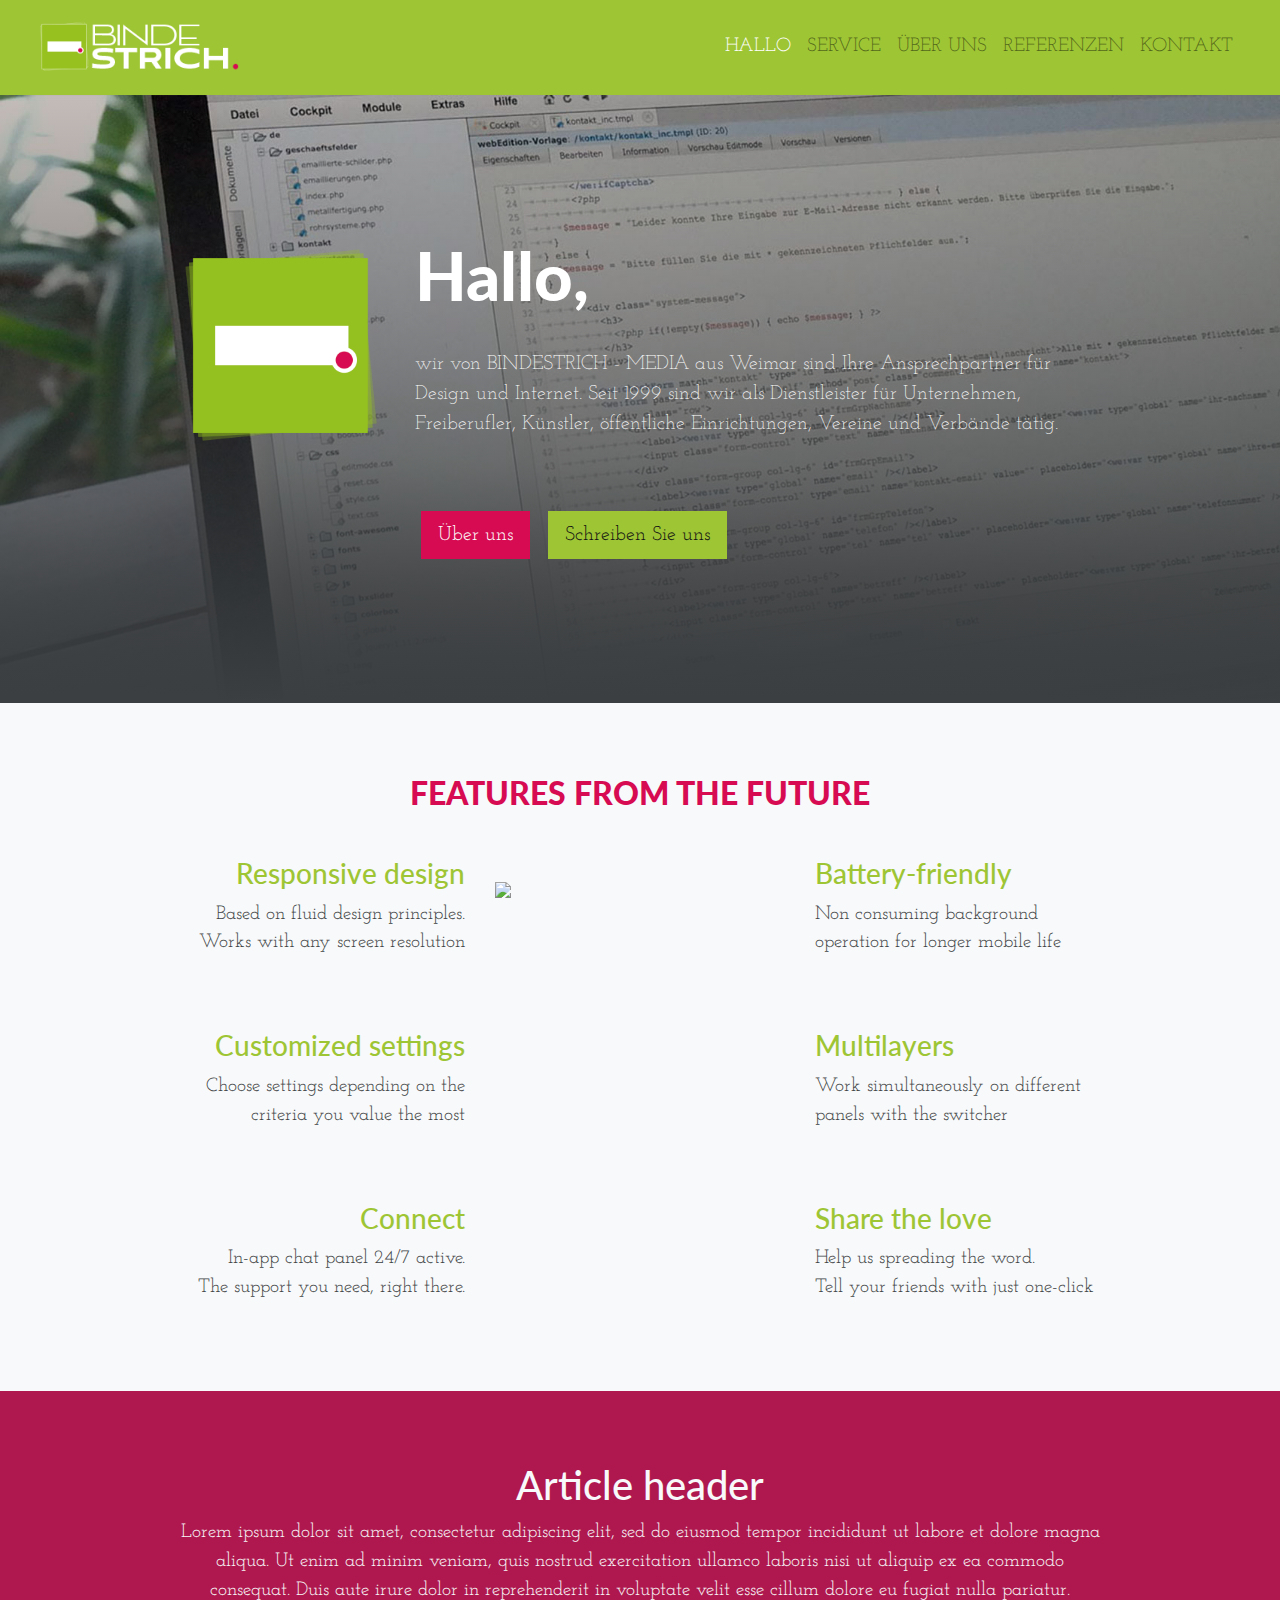
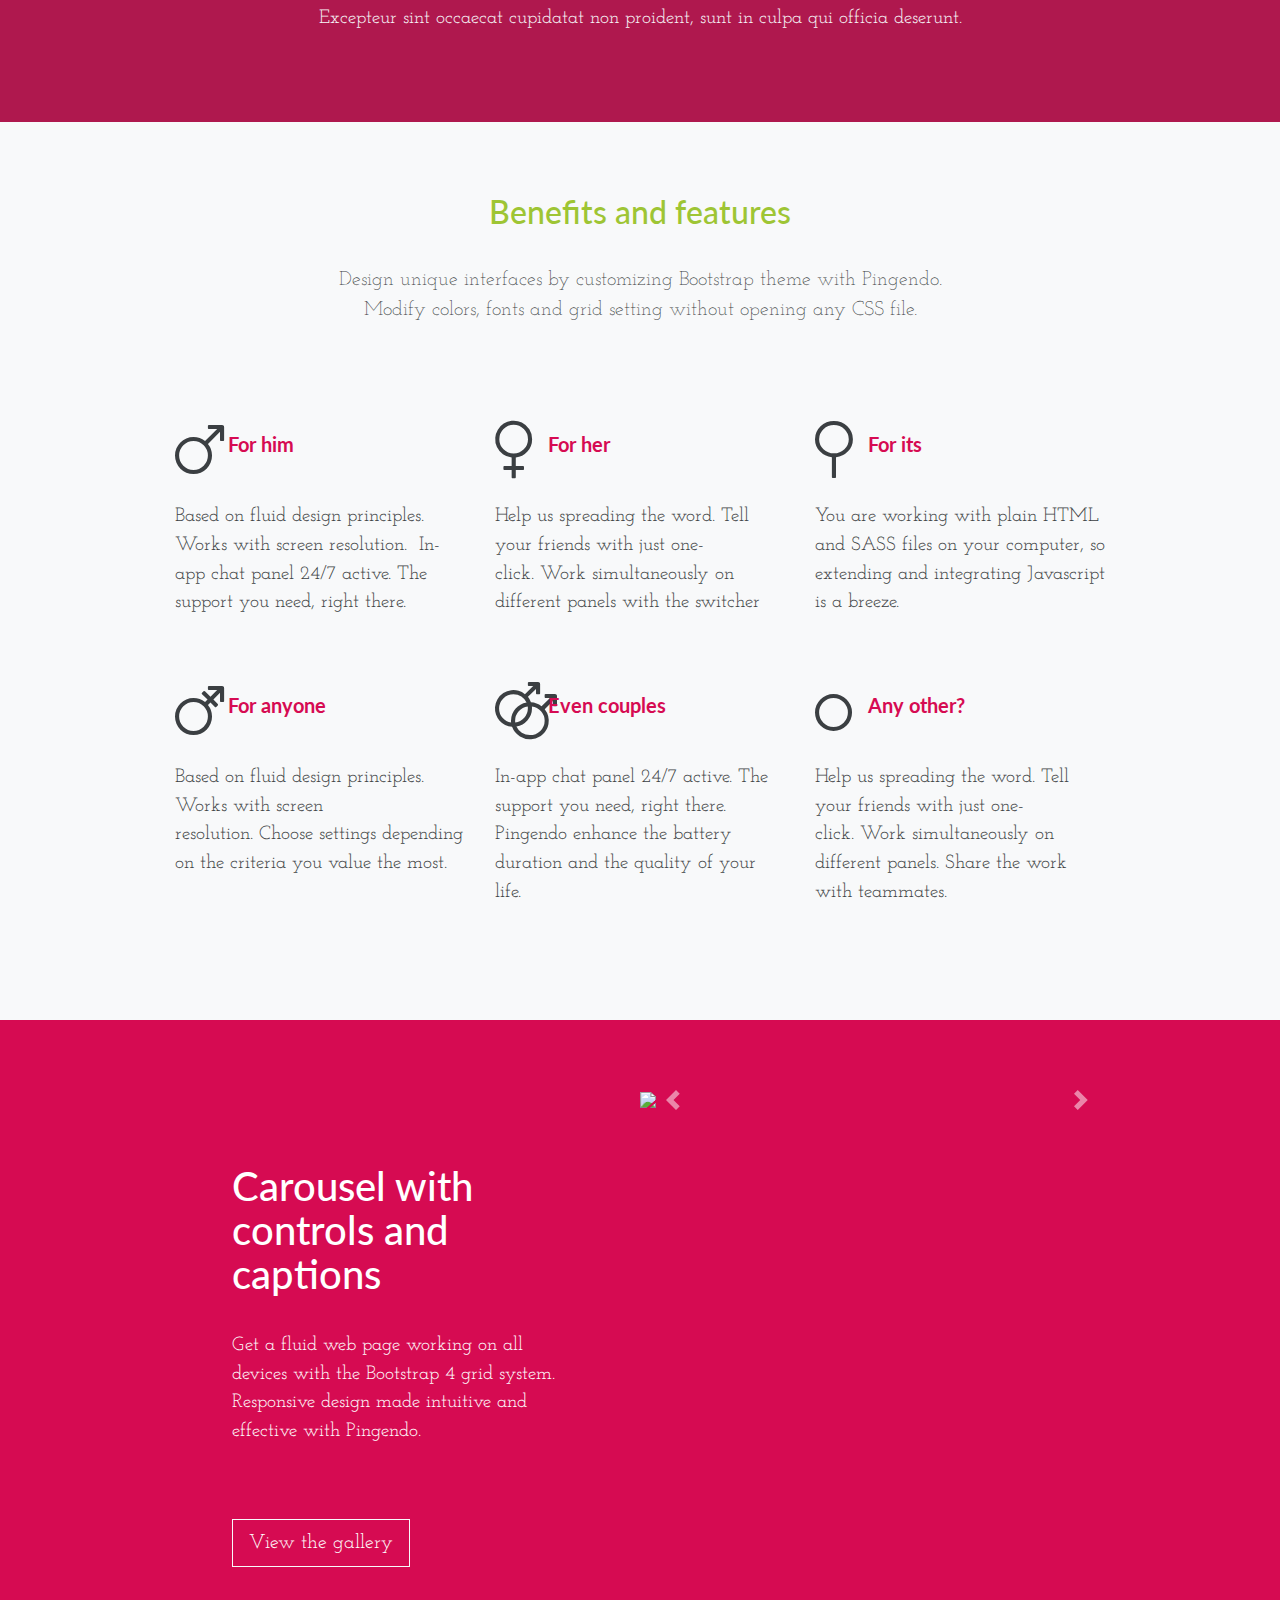
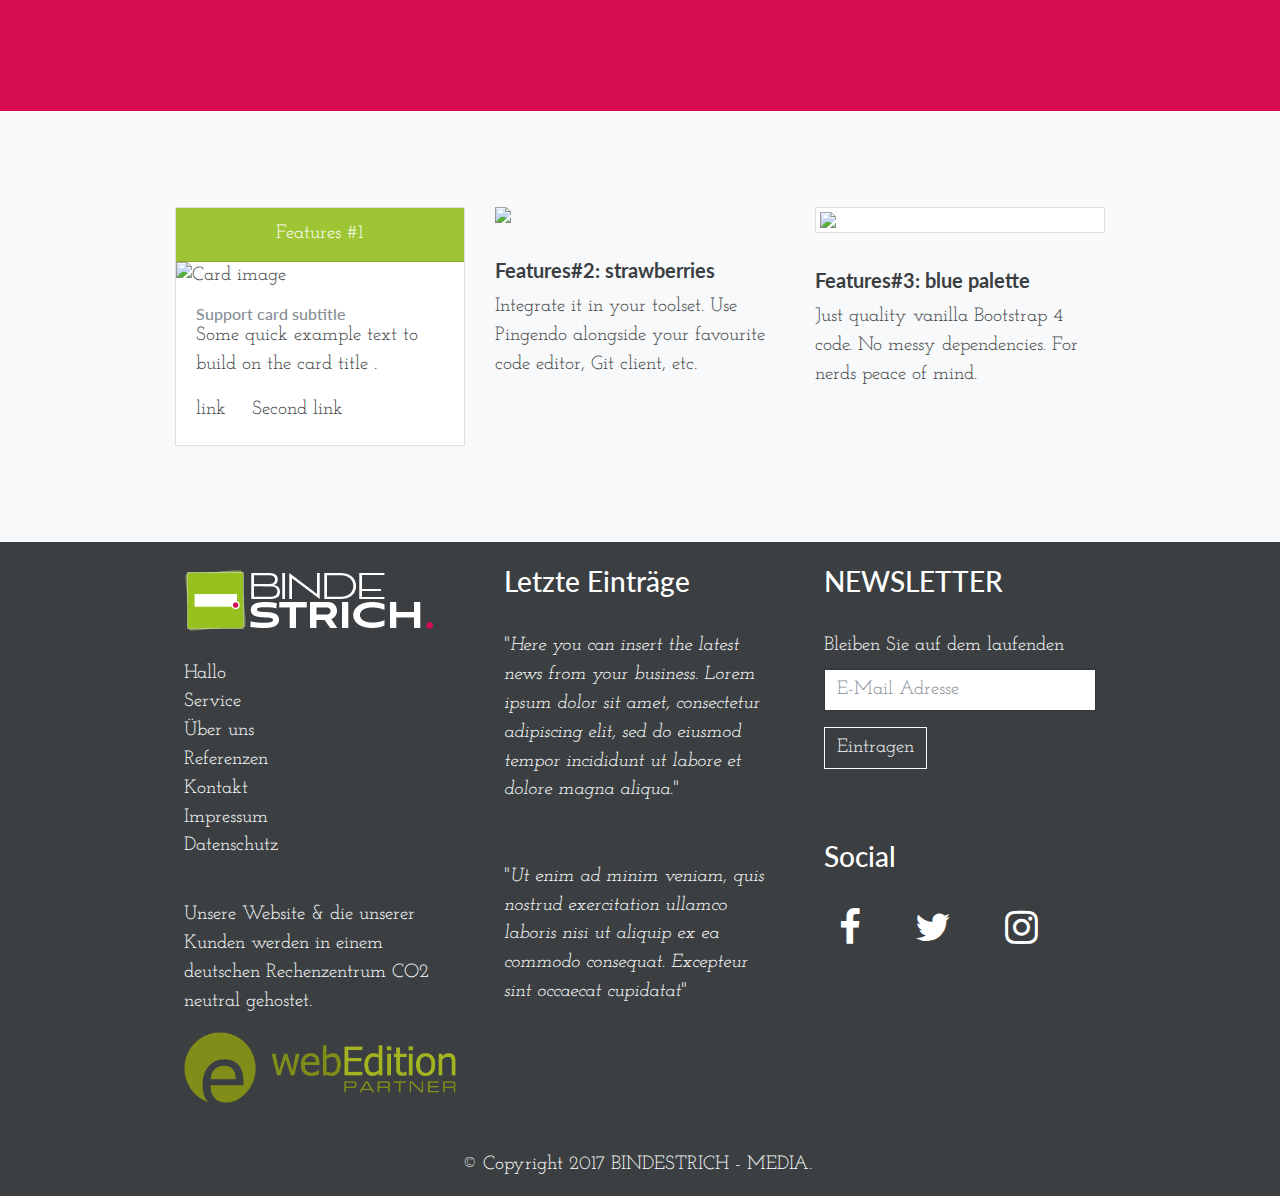
==== index.html @ de3a0225 "Commit from Pingendo" ====
<!DOCTYPE html>
<html>

<head>
  <meta charset="utf-8">
  <meta name="viewport" content="width=device-width, initial-scale=1">
  <link rel="stylesheet" href="https://cdnjs.cloudflare.com/ajax/libs/font-awesome/4.7.0/css/font-awesome.min.css" type="text/css">
  <link rel="stylesheet" href="style-master.css" type="text/css">
  <title>BINDESTRICH - MEDIA. Werbeagentur aus</title>
</head>

<body>
  <nav class="navbar navbar-expand-lg sticky-top text-uppercase navbar-light bg-primary">
    <div class="container-fluid">
      <a class="navbar-brand" href="#">
        <img src="logo.png" width="200" height="auto" class="d-inline-block align-top" alt=""> </a>
      <button class="navbar-toggler navbar-toggler-right" type="button" data-toggle="collapse" data-target="#navbarSupportedContent" aria-controls="navbarSupportedContent" aria-expanded="false" aria-label="Toggle navigation"> <span class="navbar-toggler-icon"></span> </button>
      <div class="collapse navbar-collapse" id="navbarSupportedContent">
        <ul class="navbar-nav ml-auto" style="">
          <li class="nav-item">
            <a class="nav-link text-white" href="#">Hallo</a>
          </li>
          <li class="nav-item">
            <a class="nav-link" href="#">Service</a>
          </li>
          <li class="nav-item">
            <a class="nav-link" href="#">ÜBER UNS</a>
          </li>
          <li class="nav-item">
            <a class="nav-link" href="#">Referenzen</a>
          </li>
          <li class="nav-item">
            <a class="nav-link" href="#">Kontakt</a>
          </li>
        </ul>
      </div>
    </div>
  </nav>
  <div class="py-5 gradient-overlay" style="background-image: url(cocer-home.jpg);">
    <div class="container py-5">
      <div class="row">
        <div class="col-md-3 text-white">
          <img class="img-fluid d-block mx-auto mb-5" src="logo-cover.png"> </div>
        <div class="col-md-9 text-white align-self-center">
          <h1 class="mb-4 text-white display-4 text-bold">Hallo,</h1>
          <p class="lead mb-5"> wir von BINDESTRICH - MEDIA aus Weimar sind Ihre Ansprechpartner für Design und Internet. Seit 1999 sind wir als Dienstleister für Unternehmen, Freiberufler, Künstler, öffentliche Einrichtungen, Vereine und Verbände tätig. </p>
          <a href="#" class="btn btn-lg mx-1 btn-secondary">Über uns</a>
          <a href="#" class="btn btn-lg btn-primary mx-1">Schreiben Sie uns</a>
        </div>
      </div>
    </div>
  </div>
  <div class="py-5 bg-light">
    <div class="container">
      <div class="row">
        <div class="col-md-12 text-center">
          <h2 class="pb-4 text-secondary text-bold text-uppercase">Features from the future</h2>
        </div>
      </div>
      <div class="row">
        <div class="align-self-center text-md-right text-center col-md-4">
          <h3 class="text-primary">Responsive design</h3>
          <p class="mb-5">Based on fluid design principles.
            <br>Works with any screen resolution</p>
          <h3 class="text-primary">Customized settings</h3>
          <p class="mb-5">Choose settings depending on the criteria you value the most</p>
          <h3 class="text-primary">Connect</h3>
          <p class="">In-app chat panel 24/7 active.
            <br>The support you need, right there.</p>
        </div>
        <div class="my-3 col-md-4">
          <img class="img-fluid d-block ml-1 mx-auto" src="https://pingendo.github.io/templates/sections/assets/iphone_features.png"> </div>
        <div class="align-self-center text-md-left text-center col-md-4">
          <h3 class="text-primary">Battery-friendly</h3>
          <p class="mb-5">Non consuming background operation for longer mobile life</p>
          <h3 class="text-primary">Multilayers</h3>
          <p class="mb-5">Work simultaneously on different panels with the switcher</p>
          <h3 class="text-primary">Share the love</h3>
          <p>Help us spreading the word.
            <br>Tell your friends with just one-click</p>
        </div>
      </div>
    </div>
  </div>
  <div class="py-5 text-center bg-secondary opaque-overlay">
    <div class="container">
      <div class="row">
        <div class="col-md-12">
          <div class="row">
            <div class="col-md-12">
              <h1 class="text-light">Article header</h1>
              <p class="text-light">Lorem ipsum dolor sit amet, consectetur adipiscing elit, sed do eiusmod tempor incididunt ut labore et dolore magna aliqua. Ut enim ad minim veniam, quis nostrud exercitation ullamco laboris nisi ut aliquip ex ea commodo consequat. Duis
                aute irure dolor in reprehenderit in voluptate velit esse cillum dolore eu fugiat nulla pariatur. Excepteur sint occaecat cupidatat non proident, sunt in culpa qui officia deserunt.</p>
            </div>
          </div>
        </div>
      </div>
    </div>
  </div>
  <div class="py-5 bg-light">
    <div class="container">
      <div class="row text-center">
        <div class="col-md-12">
          <h2 class="mb-4 text-primary">Benefits and features</h2>
          <p class="lead">Design unique interfaces by customizing Bootstrap theme with Pingendo.
            <br>Modify colors, fonts and grid setting without opening any CSS file.</p>
          <div class="row text-left mt-5">
            <div class="col-md-4 my-3">
              <div class="row mb-3">
                <div class="text-center col-2"><i class="d-block mx-auto fa fa-3x fa-mars"></i></div>
                <div class="align-self-center col-10">
                  <h5 class="text-secondary"><b>For him</b></h5>
                </div>
              </div>
              <p>Based on fluid design principles. Works with screen resolution. &nbsp;In-app chat panel 24/7 active. The support you need, right there.</p>
            </div>
            <div class="col-md-4 my-3">
              <div class="row mb-3">
                <div class="text-center col-2"><i class="d-block mx-auto fa fa-3x fa-venus"></i></div>
                <div class="align-self-center col-10">
                  <h5 class="text-secondary"><b>For her</b></h5>
                </div>
              </div>
              <p>Help us spreading the word. Tell your friends with just one-click.&nbsp;Work simultaneously on different panels with the switcher</p>
            </div>
            <div class="col-md-4 my-3">
              <div class="row mb-3">
                <div class="text-center col-2"><i class="d-block mx-auto fa fa-3x fa-neuter"></i></div>
                <div class="align-self-center col-10">
                  <h5 class="text-secondary"><b>For its</b></h5>
                </div>
              </div>
              <p>You are working with plain HTML and SASS files on your computer, so extending and integrating Javascript is a breeze.</p>
            </div>
            <div class="col-md-4 my-3">
              <div class="row mb-3">
                <div class="text-center col-2"><i class="d-block mx-auto fa fa-3x fa-mars-stroke"></i></div>
                <div class="align-self-center col-10">
                  <h5 class="text-secondary"><b>For anyone</b></h5>
                </div>
              </div>
              <p>Based on fluid design principles. Works with screen resolution.&nbsp;Choose settings depending on the criteria you value the most.</p>
            </div>
            <div class="col-md-4 my-3">
              <div class="row mb-3">
                <div class="text-center col-2"><i class="d-block mx-auto fa fa-3x fa-mars-double"></i></div>
                <div class="align-self-center col-10">
                  <h5 class="text-secondary"><b>Even couples</b></h5>
                </div>
              </div>
              <p>In-app chat panel 24/7 active. The support you need, right there. Pingendo enhance the battery duration and the quality of your life.&nbsp;</p>
            </div>
            <div class="col-md-4 my-3">
              <div class="row mb-3">
                <div class="text-center col-2"><i class="d-block mx-auto fa fa-3x fa-genderless"></i></div>
                <div class="align-self-center col-10">
                  <h5 class="text-secondary"><b>Any other?</b></h5>
                </div>
              </div>
              <p>Help us spreading the word. Tell your friends with just one-click.&nbsp;Work simultaneously on different panels. Share the work with teammates.</p>
            </div>
          </div>
        </div>
      </div>
    </div>
  </div>
  <div class="py-5 text-white bg-secondary">
    <div class="container">
      <div class="row">
        <div class="align-self-center p-5 col-md-6">
          <h1 class="mb-4">Carousel with controls and captions</h1>
          <p class="mb-5">Get a fluid web page working on all devices with the Bootstrap 4 grid system.&nbsp; Responsive design made intuitive and effective with Pingendo.</p>
          <a class="btn btn-lg text-white btn-outline-secondary border border-light" href="#">View the gallery</a>
        </div>
        <div class="col-md-6 p-0">
          <div id="carousel1" class="carousel slide" data-ride="carousel">
            <div class="carousel-inner" role="listbox">
              <div class="carousel-item">
                <img src="https://pingendo.github.io/templates/sections/assets/gallery_restaurant_1.jpg" atl="first slide" class="d-block img-fluid w-100">
                <div class="carousel-caption">
                  <h3>Dining room</h3>
                  <p>Good architecture, better food</p>
                </div>
              </div>
              <div class="carousel-item active">
                <img class="d-block img-fluid w-100" src="https://pingendo.github.io/templates/sections/assets/gallery_restaurant_2.jpg" data-holder-rendered="true">
                <div class="carousel-caption">
                  <h3>Cigar room</h3>
                  <p>Enjoy our fine selection</p>
                </div>
              </div>
              <div class="carousel-item">
                <img class="d-block img-fluid w-100" src="https://pingendo.github.io/templates/sections/assets/gallery_restaurant_3.jpg" data-holder-rendered="true">
                <div class="carousel-caption">
                  <h3>Relax area</h3>
                  <p>Take the time to chill</p>
                </div>
              </div>
            </div>
            <a class="carousel-control-prev" href="#carousel1" role="button" data-slide="prev"> <span class="carousel-control-prev-icon" aria-hidden="true"></span> <span class="sr-only">Previous</span> </a>
            <a class="carousel-control-next" href="#carousel1" role="button" data-slide="next"> <span class="carousel-control-next-icon" aria-hidden="true"></span> <span class="sr-only">Next</span> </a>
          </div>
        </div>
      </div>
    </div>
  </div>
  <div class="py-5 bg-light text-dark">
    <div class="container">
      <div class="row">
        <div class="col-md-4 my-3">
          <div class="card">
            <div class="card-header bg-primary text-white text-center">Features #1</div>
            <img class="img-fluid" src="https://pingendo.github.io/templates/sections/assets/features_mac.jpg" alt="Card image">
            <div class="card-body">
              <h6 class="card-subtitle text-muted">Support card subtitle</h6>
              <p class="card-text p-y-1">Some quick example text to build on the card title .</p>
              <a href="#" class="card-link">link</a>
              <a href="#" class="card-link">Second link</a>
            </div>
          </div>
        </div>
        <div class="col-md-4 my-3">
          <img class="img-fluid d-block mb-4" src="https://pingendo.github.io/templates/sections/assets/features_strawberry.jpg">
          <h5><b>Features#2: strawberries</b></h5>
          <p class="mt-1">Integrate it in your toolset. Use Pingendo alongside your favourite code editor, Git client, etc.</p>
        </div>
        <div class="col-md-4 my-3">
          <img class="img-fluid d-block mb-4 img-thumbnail" src="https://pingendo.github.io/templates/sections/assets/features_bluetable.jpg">
          <h5><b>Features#3: blue palette</b></h5>
          <p class="mt-1">Just quality vanilla Bootstrap 4 code. No messy dependencies. For nerds peace of mind.</p>
        </div>
      </div>
    </div>
  </div>
  <div class="text-white bg-dark">
    <div class="container">
      <div class="row">
        <div class="col-md-4 p-3">
          <img class="img-fluid d-block" src="logo.png">
          <ul class="list-unstyled py-3">
            <a href="#" class="text-white">Hallo</a>
            <br>
            <a href="#" class="text-white">Service</a>
            <br>
            <a href="#" class="text-white">Über uns</a>
            <br>
            <a href="#" class="text-white">Referenzen</a>
            <li>Kontakt</li>
            <li>Impressum</li>
            <li>Datenschutz</li>
          </ul>
          <p class="">Unsere Website &amp; die unserer Kunden werden in einem deutschen Rechenzentrum CO2 neutral gehostet.</p>
          <img class="img-fluid d-block" src="logo-webedition-partner.png"> </div>
        <div class="col-md-4 p-3">
          <h3 class="mb-4">Letzte Einträge</h3>
          <p>"<i>Here you can insert the latest news from your business. Lorem ipsum dolor sit amet, consectetur adipiscing elit, sed do eiusmod tempor incididunt ut labore et dolore magna aliqua.</i>" &nbsp; &nbsp; &nbsp; &nbsp; &nbsp; &nbsp;&nbsp;
            <br>
            <br>
            <br>"<i>Ut enim ad minim veniam, quis nostrud exercitation ullamco laboris nisi ut aliquip ex ea commodo consequat. Excepteur sint occaecat cupidatat</i>"</p>
        </div>
        <div class="col-md-4 p-3">
          <h3>NEWSLETTER&nbsp;</h3>
          <form class="my-4" style="" wtx-context="83D8F68F-09A6-4574-BC44-2D5916B3C3C8">
            <fieldset class="form-group"> <label for="exampleInputEmail1">Bleiben Sie auf dem laufenden</label>
              <input type="email" class="form-control" id="exampleInputEmail1" placeholder="E-Mail Adresse" wtx-context="7E9B854E-AE3B-4096-BB3B-B2265A050C8F"> </fieldset>
            <button type="submit" class="btn btn-outline-light">Eintragen</button>
          </form>
          <h3 class="mt-5">Social</h3>
          <div class="col-12 my-4 text-left">
            <a href="https://www.facebook.com/bindestrich.eu/" target="_blank"><i class="fa fa-facebook d-inline mr-3 text-white fa-2x"></i></a>
            <a href="https://twitter.com/Bindestrich_" target="_blank"><i class="fa fa-twitter d-inline mx-3 text-white fa-2x"></i></a>
            <a href="https://www.instagram.com/bindestrich_media/" target="_blank"><i class="fa fa-instagram d-inline mx-3 text-white fa-2x"></i></a>
          </div>
        </div>
      </div>
      <div class="row">
        <div class="col-md-12 mt-3">
          <p class="text-center">© Copyright 2017 BINDESTRICH - MEDIA.&nbsp;</p>
        </div>
      </div>
    </div>
  </div>
  <script src="https://code.jquery.com/jquery-3.2.1.slim.min.js" integrity="sha384-KJ3o2DKtIkvYIK3UENzmM7KCkRr/rE9/Qpg6aAZGJwFDMVNA/GpGFF93hXpG5KkN" crossorigin="anonymous"></script>
  <script src="https://cdnjs.cloudflare.com/ajax/libs/popper.js/1.11.0/umd/popper.min.js" integrity="sha384-b/U6ypiBEHpOf/4+1nzFpr53nxSS+GLCkfwBdFNTxtclqqenISfwAzpKaMNFNmj4" crossorigin="anonymous"></script>
  <script src="https://maxcdn.bootstrapcdn.com/bootstrap/4.0.0-beta/js/bootstrap.min.js" integrity="sha384-h0AbiXch4ZDo7tp9hKZ4TsHbi047NrKGLO3SEJAg45jXxnGIfYzk4Si90RDIqNm1" crossorigin="anonymous"></script>
</body>

</html>
---- style-master.css ----
@import url("https://fonts.googleapis.com/css?family=Josefin Slab");
@import url("https://fonts.googleapis.com/css?family=Lato");
/*!
* Bootstrap 4.0.0-beta (https://getbootstrap.com)
* Copyright 2011-2017 The Bootstrap Authors
* Copyright 2011-2017 Twitter, Inc.
* Licensed under MIT (https://github.com/twbs/bootstrap/blob/master/LICENSE)
*/
.alert {
  padding: 0.75rem 1.25rem;
  margin-bottom: 1rem;
  border: 1px solid transparent;
  border-radius: 0px; }

.alert-heading {
  color: inherit; }

.alert-link {
  font-weight: bold; }

.alert-dismissible .close {
  position: relative;
  top: -0.75rem;
  right: -1.25rem;
  padding: 0.75rem 1.25rem;
  color: inherit; }

.alert-primary {
  color: #52661b;
  background-color: #ecf3d6;
  border-color: #e4efc6; }
  .alert-primary hr {
    border-top-color: #dbe9b2; }
  .alert-primary .alert-link {
    color: #323e10; }

.alert-secondary {
  color: #6f062b;
  background-color: #f7cedc;
  border-color: #f4bbcf; }
  .alert-secondary hr {
    border-top-color: #f0a5c0; }
  .alert-secondary .alert-link {
    color: #3f0318; }

.alert-success {
  color: #155724;
  background-color: #d4edda;
  border-color: #c3e6cb; }
  .alert-success hr {
    border-top-color: #b1dfbb; }
  .alert-success .alert-link {
    color: #0b2e13; }

.alert-info {
  color: #6f062b;
  background-color: #f7cedc;
  border-color: #f4bbcf; }
  .alert-info hr {
    border-top-color: #f0a5c0; }
  .alert-info .alert-link {
    color: #3f0318; }

.alert-warning {
  color: #856404;
  background-color: #fff3cd;
  border-color: #ffeeba; }
  .alert-warning hr {
    border-top-color: #ffe8a1; }
  .alert-warning .alert-link {
    color: #533f03; }

.alert-danger {
  color: #721c24;
  background-color: #f8d7da;
  border-color: #f5c6cb; }
  .alert-danger hr {
    border-top-color: #f1b0b7; }
  .alert-danger .alert-link {
    color: #491217; }

.alert-light {
  color: #818182;
  background-color: #fefefe;
  border-color: #fdfdfe; }
  .alert-light hr {
    border-top-color: #ececf6; }
  .alert-light .alert-link {
    color: #686868; }

.alert-dark {
  color: #1f2122;
  background-color: #d8d9d9;
  border-color: #c8c9ca; }
  .alert-dark hr {
    border-top-color: #bbbcbd; }
  .alert-dark .alert-link {
    color: #070707; }

.badge {
  display: inline-block;
  padding: 0.25em 0.4em;
  font-size: 75%;
  font-weight: bold;
  line-height: 1;
  color: #fff;
  text-align: center;
  white-space: nowrap;
  vertical-align: baseline;
  border-radius: 0px; }
  .badge:empty {
    display: none; }

.btn .badge {
  position: relative;
  top: -1px; }

.badge-pill {
  padding-right: 0.6em;
  padding-left: 0.6em;
  border-radius: 10rem; }

.badge-primary {
  color: #111;
  background-color: #9EC534; }
  .badge-primary[href]:focus, .badge-primary[href]:hover {
    color: #111;
    text-decoration: none;
    background-color: #7e9d29; }

.badge-secondary {
  color: #fff;
  background-color: #d60b52; }
  .badge-secondary[href]:focus, .badge-secondary[href]:hover {
    color: #fff;
    text-decoration: none;
    background-color: #a5093f; }

.badge-success {
  color: #fff;
  background-color: #28a745; }
  .badge-success[href]:focus, .badge-success[href]:hover {
    color: #fff;
    text-decoration: none;
    background-color: #1e7e34; }

.badge-info {
  color: #fff;
  background-color: #d60b52; }
  .badge-info[href]:focus, .badge-info[href]:hover {
    color: #fff;
    text-decoration: none;
    background-color: #a5093f; }

.badge-warning {
  color: #111;
  background-color: #ffc107; }
  .badge-warning[href]:focus, .badge-warning[href]:hover {
    color: #111;
    text-decoration: none;
    background-color: #d39e00; }

.badge-danger {
  color: #fff;
  background-color: #dc3545; }
  .badge-danger[href]:focus, .badge-danger[href]:hover {
    color: #fff;
    text-decoration: none;
    background-color: #bd2130; }

.badge-light {
  color: #111;
  background-color: #f8f9fa; }
  .badge-light[href]:focus, .badge-light[href]:hover {
    color: #111;
    text-decoration: none;
    background-color: #dae0e5; }

.badge-dark {
  color: #fff;
  background-color: #3B3F42; }
  .badge-dark[href]:focus, .badge-dark[href]:hover {
    color: #fff;
    text-decoration: none;
    background-color: #232527; }

.breadcrumb {
  padding: 0.75rem 1rem;
  margin-bottom: 1rem;
  list-style: none;
  background-color: #e9ecef;
  border-radius: 0px; }
  .breadcrumb::after {
    display: block;
    clear: both;
    content: ""; }

.breadcrumb-item {
  float: left; }
  .breadcrumb-item + .breadcrumb-item::before {
    display: inline-block;
    padding-right: 0.5rem;
    padding-left: 0.5rem;
    color: #868e96;
    content: "/"; }
  .breadcrumb-item + .breadcrumb-item:hover::before {
    text-decoration: underline; }
  .breadcrumb-item + .breadcrumb-item:hover::before {
    text-decoration: none; }
  .breadcrumb-item.active {
    color: #868e96; }

.btn-group,
.btn-group-vertical {
  position: relative;
  display: inline-flex;
  vertical-align: middle; }
  .btn-group > .btn,
  .btn-group-vertical > .btn {
    position: relative;
    flex: 0 1 auto; }
    .btn-group > .btn:hover,
    .btn-group-vertical > .btn:hover {
      z-index: 2; }
    .btn-group > .btn:focus, .btn-group > .btn:active, .btn-group > .btn.active,
    .btn-group-vertical > .btn:focus,
    .btn-group-vertical > .btn:active,
    .btn-group-vertical > .btn.active {
      z-index: 2; }
  .btn-group .btn + .btn,
  .btn-group .btn + .btn-group,
  .btn-group .btn-group + .btn,
  .btn-group .btn-group + .btn-group,
  .btn-group-vertical .btn + .btn,
  .btn-group-vertical .btn + .btn-group,
  .btn-group-vertical .btn-group + .btn,
  .btn-group-vertical .btn-group + .btn-group {
    margin-left: -1px; }

.btn-toolbar {
  display: flex;
  flex-wrap: wrap;
  justify-content: flex-start; }
  .btn-toolbar .input-group {
    width: auto; }

.btn-group > .btn:not(:first-child):not(:last-child):not(.dropdown-toggle) {
  border-radius: 0; }

.btn-group > .btn:first-child {
  margin-left: 0; }
  .btn-group > .btn:first-child:not(:last-child):not(.dropdown-toggle) {
    border-top-right-radius: 0;
    border-bottom-right-radius: 0; }

.btn-group > .btn:last-child:not(:first-child),
.btn-group > .dropdown-toggle:not(:first-child) {
  border-top-left-radius: 0;
  border-bottom-left-radius: 0; }

.btn-group > .btn-group {
  float: left; }

.btn-group > .btn-group:not(:first-child):not(:last-child) > .btn {
  border-radius: 0; }

.btn-group > .btn-group:first-child:not(:last-child) > .btn:last-child,
.btn-group > .btn-group:first-child:not(:last-child) > .dropdown-toggle {
  border-top-right-radius: 0;
  border-bottom-right-radius: 0; }

.btn-group > .btn-group:last-child:not(:first-child) > .btn:first-child {
  border-top-left-radius: 0;
  border-bottom-left-radius: 0; }

.btn + .dropdown-toggle-split {
  padding-right: 0.5625rem;
  padding-left: 0.5625rem; }
  .btn + .dropdown-toggle-split::after {
    margin-left: 0; }

.btn-sm + .dropdown-toggle-split, .btn-group-sm > .btn + .dropdown-toggle-split {
  padding-right: 0.375rem;
  padding-left: 0.375rem; }

.btn-lg + .dropdown-toggle-split, .btn-group-lg > .btn + .dropdown-toggle-split {
  padding-right: 0.75rem;
  padding-left: 0.75rem; }

.btn-group-vertical {
  flex-direction: column;
  align-items: flex-start;
  justify-content: center; }
  .btn-group-vertical .btn,
  .btn-group-vertical .btn-group {
    width: 100%; }
  .btn-group-vertical > .btn + .btn,
  .btn-group-vertical > .btn + .btn-group,
  .btn-group-vertical > .btn-group + .btn,
  .btn-group-vertical > .btn-group + .btn-group {
    margin-top: -1px;
    margin-left: 0; }
  .btn-group-vertical > .btn:not(:first-child):not(:last-child) {
    border-radius: 0; }
  .btn-group-vertical:first-child:not(:last-child) {
    border-bottom-right-radius: 0;
    border-bottom-left-radius: 0; }
  .btn-group-vertical:last-child:not(:first-child) {
    border-top-left-radius: 0;
    border-top-right-radius: 0; }
  .btn-group-vertical > .btn-group:not(:first-child):not(:last-child) > .btn {
    border-radius: 0; }
  .btn-group-vertical > .btn-group:first-child:not(:last-child) > .btn:last-child,
  .btn-group-vertical > .btn-group:first-child:not(:last-child) > .dropdown-toggle {
    border-bottom-right-radius: 0;
    border-bottom-left-radius: 0; }
  .btn-group-vertical > .btn-group:last-child:not(:first-child) > .btn:first-child {
    border-top-left-radius: 0;
    border-top-right-radius: 0; }

[data-toggle="buttons"] > .btn input[type="radio"],
[data-toggle="buttons"] > .btn input[type="checkbox"],
[data-toggle="buttons"] > .btn-group > .btn input[type="radio"],
[data-toggle="buttons"] > .btn-group > .btn input[type="checkbox"] {
  position: absolute;
  clip: rect(0, 0, 0, 0);
  pointer-events: none; }

.btn {
  display: inline-block;
  font-weight: normal;
  text-align: center;
  white-space: nowrap;
  vertical-align: middle;
  user-select: none;
  border: 1px solid transparent;
  padding: 0.5rem 0.75rem;
  font-size: 1.2rem;
  line-height: 1.25;
  border-radius: 0px;
  transition: background-color 0.15s ease-in-out, border-color 0.15s ease-in-out, box-shadow 0.15s ease-in-out; }
  .btn:focus, .btn:hover {
    text-decoration: none; }
  .btn:focus, .btn.focus {
    outline: 0;
    box-shadow: 0 0 0 3px rgba(158, 197, 52, 0.25); }
  .btn.disabled, .btn:disabled {
    opacity: .65; }
  .btn:active, .btn.active {
    background-image: none; }

a.btn.disabled,
fieldset[disabled] a.btn {
  pointer-events: none; }

.btn-primary {
  color: #111;
  background-color: #9EC534;
  border-color: #9EC534; }
  .btn-primary:hover {
    color: #111;
    background-color: #86a72c;
    border-color: #7e9d29; }
  .btn-primary:focus, .btn-primary.focus {
    box-shadow: 0 0 0 3px rgba(158, 197, 52, 0.5); }
  .btn-primary.disabled, .btn-primary:disabled {
    background-color: #9EC534;
    border-color: #9EC534; }
  .btn-primary:active, .btn-primary.active,
  .show > .btn-primary.dropdown-toggle {
    background-color: #86a72c;
    background-image: none;
    border-color: #7e9d29; }

.btn-secondary {
  color: #fff;
  background-color: #d60b52;
  border-color: #d60b52; }
  .btn-secondary:hover {
    color: #fff;
    background-color: #b20944;
    border-color: #a5093f; }
  .btn-secondary:focus, .btn-secondary.focus {
    box-shadow: 0 0 0 3px rgba(214, 11, 82, 0.5); }
  .btn-secondary.disabled, .btn-secondary:disabled {
    background-color: #d60b52;
    border-color: #d60b52; }
  .btn-secondary:active, .btn-secondary.active,
  .show > .btn-secondary.dropdown-toggle {
    background-color: #b20944;
    background-image: none;
    border-color: #a5093f; }

.btn-success {
  color: #fff;
  background-color: #28a745;
  border-color: #28a745; }
  .btn-success:hover {
    color: #fff;
    background-color: #218838;
    border-color: #1e7e34; }
  .btn-success:focus, .btn-success.focus {
    box-shadow: 0 0 0 3px rgba(40, 167, 69, 0.5); }
  .btn-success.disabled, .btn-success:disabled {
    background-color: #28a745;
    border-color: #28a745; }
  .btn-success:active, .btn-success.active,
  .show > .btn-success.dropdown-toggle {
    background-color: #218838;
    background-image: none;
    border-color: #1e7e34; }

.btn-info {
  color: #fff;
  background-color: #d60b52;
  border-color: #d60b52; }
  .btn-info:hover {
    color: #fff;
    background-color: #b20944;
    border-color: #a5093f; }
  .btn-info:focus, .btn-info.focus {
    box-shadow: 0 0 0 3px rgba(214, 11, 82, 0.5); }
  .btn-info.disabled, .btn-info:disabled {
    background-color: #d60b52;
    border-color: #d60b52; }
  .btn-info:active, .btn-info.active,
  .show > .btn-info.dropdown-toggle {
    background-color: #b20944;
    background-image: none;
    border-color: #a5093f; }

.btn-warning {
  color: #111;
  background-color: #ffc107;
  border-color: #ffc107; }
  .btn-warning:hover {
    color: #111;
    background-color: #e0a800;
    border-color: #d39e00; }
  .btn-warning:focus, .btn-warning.focus {
    box-shadow: 0 0 0 3px rgba(255, 193, 7, 0.5); }
  .btn-warning.disabled, .btn-warning:disabled {
    background-color: #ffc107;
    border-color: #ffc107; }
  .btn-warning:active, .btn-warning.active,
  .show > .btn-warning.dropdown-toggle {
    background-color: #e0a800;
    background-image: none;
    border-color: #d39e00; }

.btn-danger {
  color: #fff;
  background-color: #dc3545;
  border-color: #dc3545; }
  .btn-danger:hover {
    color: #fff;
    background-color: #c82333;
    border-color: #bd2130; }
  .btn-danger:focus, .btn-danger.focus {
    box-shadow: 0 0 0 3px rgba(220, 53, 69, 0.5); }
  .btn-danger.disabled, .btn-danger:disabled {
    background-color: #dc3545;
    border-color: #dc3545; }
  .btn-danger:active, .btn-danger.active,
  .show > .btn-danger.dropdown-toggle {
    background-color: #c82333;
    background-image: none;
    border-color: #bd2130; }

.btn-light {
  color: #111;
  background-color: #f8f9fa;
  border-color: #f8f9fa; }
  .btn-light:hover {
    color: #111;
    background-color: #e2e6ea;
    border-color: #dae0e5; }
  .btn-light:focus, .btn-light.focus {
    box-shadow: 0 0 0 3px rgba(248, 249, 250, 0.5); }
  .btn-light.disabled, .btn-light:disabled {
    background-color: #f8f9fa;
    border-color: #f8f9fa; }
  .btn-light:active, .btn-light.active,
  .show > .btn-light.dropdown-toggle {
    background-color: #e2e6ea;
    background-image: none;
    border-color: #dae0e5; }

.btn-dark {
  color: #fff;
  background-color: #3B3F42;
  border-color: #3B3F42; }
  .btn-dark:hover {
    color: #fff;
    background-color: #292c2e;
    border-color: #232527; }
  .btn-dark:focus, .btn-dark.focus {
    box-shadow: 0 0 0 3px rgba(59, 63, 66, 0.5); }
  .btn-dark.disabled, .btn-dark:disabled {
    background-color: #3B3F42;
    border-color: #3B3F42; }
  .btn-dark:active, .btn-dark.active,
  .show > .btn-dark.dropdown-toggle {
    background-color: #292c2e;
    background-image: none;
    border-color: #232527; }

.btn-outline-primary {
  color: #9EC534;
  background-color: transparent;
  background-image: none;
  border-color: #9EC534; }
  .btn-outline-primary:hover {
    color: #fff;
    background-color: #9EC534;
    border-color: #9EC534; }
  .btn-outline-primary:focus, .btn-outline-primary.focus {
    box-shadow: 0 0 0 3px rgba(158, 197, 52, 0.5); }
  .btn-outline-primary.disabled, .btn-outline-primary:disabled {
    color: #9EC534;
    background-color: transparent; }
  .btn-outline-primary:active, .btn-outline-primary.active,
  .show > .btn-outline-primary.dropdown-toggle {
    color: #fff;
    background-color: #9EC534;
    border-color: #9EC534; }

.btn-outline-secondary {
  color: #d60b52;
  background-color: transparent;
  background-image: none;
  border-color: #d60b52; }
  .btn-outline-secondary:hover {
    color: #fff;
    background-color: #d60b52;
    border-color: #d60b52; }
  .btn-outline-secondary:focus, .btn-outline-secondary.focus {
    box-shadow: 0 0 0 3px rgba(214, 11, 82, 0.5); }
  .btn-outline-secondary.disabled, .btn-outline-secondary:disabled {
    color: #d60b52;
    background-color: transparent; }
  .btn-outline-secondary:active, .btn-outline-secondary.active,
  .show > .btn-outline-secondary.dropdown-toggle {
    color: #fff;
    background-color: #d60b52;
    border-color: #d60b52; }

.btn-outline-success {
  color: #28a745;
  background-color: transparent;
  background-image: none;
  border-color: #28a745; }
  .btn-outline-success:hover {
    color: #fff;
    background-color: #28a745;
    border-color: #28a745; }
  .btn-outline-success:focus, .btn-outline-success.focus {
    box-shadow: 0 0 0 3px rgba(40, 167, 69, 0.5); }
  .btn-outline-success.disabled, .btn-outline-success:disabled {
    color: #28a745;
    background-color: transparent; }
  .btn-outline-success:active, .btn-outline-success.active,
  .show > .btn-outline-success.dropdown-toggle {
    color: #fff;
    background-color: #28a745;
    border-color: #28a745; }

.btn-outline-info {
  color: #d60b52;
  background-color: transparent;
  background-image: none;
  border-color: #d60b52; }
  .btn-outline-info:hover {
    color: #fff;
    background-color: #d60b52;
    border-color: #d60b52; }
  .btn-outline-info:focus, .btn-outline-info.focus {
    box-shadow: 0 0 0 3px rgba(214, 11, 82, 0.5); }
  .btn-outline-info.disabled, .btn-outline-info:disabled {
    color: #d60b52;
    background-color: transparent; }
  .btn-outline-info:active, .btn-outline-info.active,
  .show > .btn-outline-info.dropdown-toggle {
    color: #fff;
    background-color: #d60b52;
    border-color: #d60b52; }

.btn-outline-warning {
  color: #ffc107;
  background-color: transparent;
  background-image: none;
  border-color: #ffc107; }
  .btn-outline-warning:hover {
    color: #fff;
    background-color: #ffc107;
    border-color: #ffc107; }
  .btn-outline-warning:focus, .btn-outline-warning.focus {
    box-shadow: 0 0 0 3px rgba(255, 193, 7, 0.5); }
  .btn-outline-warning.disabled, .btn-outline-warning:disabled {
    color: #ffc107;
    background-color: transparent; }
  .btn-outline-warning:active, .btn-outline-warning.active,
  .show > .btn-outline-warning.dropdown-toggle {
    color: #fff;
    background-color: #ffc107;
    border-color: #ffc107; }

.btn-outline-danger {
  color: #dc3545;
  background-color: transparent;
  background-image: none;
  border-color: #dc3545; }
  .btn-outline-danger:hover {
    color: #fff;
    background-color: #dc3545;
    border-color: #dc3545; }
  .btn-outline-danger:focus, .btn-outline-danger.focus {
    box-shadow: 0 0 0 3px rgba(220, 53, 69, 0.5); }
  .btn-outline-danger.disabled, .btn-outline-danger:disabled {
    color: #dc3545;
    background-color: transparent; }
  .btn-outline-danger:active, .btn-outline-danger.active,
  .show > .btn-outline-danger.dropdown-toggle {
    color: #fff;
    background-color: #dc3545;
    border-color: #dc3545; }

.btn-outline-light {
  color: #f8f9fa;
  background-color: transparent;
  background-image: none;
  border-color: #f8f9fa; }
  .btn-outline-light:hover {
    color: #fff;
    background-color: #f8f9fa;
    border-color: #f8f9fa; }
  .btn-outline-light:focus, .btn-outline-light.focus {
    box-shadow: 0 0 0 3px rgba(248, 249, 250, 0.5); }
  .btn-outline-light.disabled, .btn-outline-light:disabled {
    color: #f8f9fa;
    background-color: transparent; }
  .btn-outline-light:active, .btn-outline-light.active,
  .show > .btn-outline-light.dropdown-toggle {
    color: #fff;
    background-color: #f8f9fa;
    border-color: #f8f9fa; }

.btn-outline-dark {
  color: #3B3F42;
  background-color: transparent;
  background-image: none;
  border-color: #3B3F42; }
  .btn-outline-dark:hover {
    color: #fff;
    background-color: #3B3F42;
    border-color: #3B3F42; }
  .btn-outline-dark:focus, .btn-outline-dark.focus {
    box-shadow: 0 0 0 3px rgba(59, 63, 66, 0.5); }
  .btn-outline-dark.disabled, .btn-outline-dark:disabled {
    color: #3B3F42;
    background-color: transparent; }
  .btn-outline-dark:active, .btn-outline-dark.active,
  .show > .btn-outline-dark.dropdown-toggle {
    color: #fff;
    background-color: #3B3F42;
    border-color: #3B3F42; }

.btn-link {
  font-weight: normal;
  color: #3B3F42;
  background-color: transparent;
  border-radius: 0; }
  .btn-link:hover {
    color: #17181a;
    text-decoration: underline;
    background-color: transparent;
    border-color: transparent; }
  .btn-link:focus, .btn-link.focus {
    border-color: transparent;
    box-shadow: none; }
  .btn-link:disabled, .btn-link.disabled {
    color: #868e96; }

.btn-lg, .btn-group-lg > .btn {
  padding: 0.5rem 1rem;
  font-size: 1.25rem;
  line-height: 1.5;
  border-radius: 0px; }

.btn-sm, .btn-group-sm > .btn {
  padding: 0.25rem 0.5rem;
  font-size: 0.875rem;
  line-height: 1.5;
  border-radius: 0px; }

.btn-block {
  display: block;
  width: 100%; }

.btn-block + .btn-block {
  margin-top: 0.5rem; }

input[type="submit"].btn-block,
input[type="reset"].btn-block,
input[type="button"].btn-block {
  width: 100%; }

.card {
  position: relative;
  display: flex;
  flex-direction: column;
  min-width: 0;
  word-wrap: break-word;
  background-color: #fff;
  background-clip: border-box;
  border: 1px solid rgba(0, 0, 0, 0.125);
  border-radius: 0px; }

.card-body {
  flex: 1 1 auto;
  padding: 1.25rem; }

.card-title {
  margin-bottom: 0.75rem; }

.card-subtitle {
  margin-top: -0.375rem;
  margin-bottom: 0; }

.card-text:last-child {
  margin-bottom: 0; }

.card-link:hover {
  text-decoration: none; }

.card-link + .card-link {
  margin-left: 1.25rem; }

.card > .list-group:first-child .list-group-item:first-child {
  border-top-left-radius: 0px;
  border-top-right-radius: 0px; }

.card > .list-group:last-child .list-group-item:last-child {
  border-bottom-right-radius: 0px;
  border-bottom-left-radius: 0px; }

.card-header {
  padding: 0.75rem 1.25rem;
  margin-bottom: 0;
  background-color: rgba(0, 0, 0, 0.03);
  border-bottom: 1px solid rgba(0, 0, 0, 0.125); }
  .card-header:first-child {
    border-radius: calc(0px - 1px) calc(0px - 1px) 0 0; }

.card-footer {
  padding: 0.75rem 1.25rem;
  background-color: rgba(0, 0, 0, 0.03);
  border-top: 1px solid rgba(0, 0, 0, 0.125); }
  .card-footer:last-child {
    border-radius: 0 0 calc(0px - 1px) calc(0px - 1px); }

.card-header-tabs {
  margin-right: -0.625rem;
  margin-bottom: -0.75rem;
  margin-left: -0.625rem;
  border-bottom: 0; }

.card-header-pills {
  margin-right: -0.625rem;
  margin-left: -0.625rem; }

.card-img-overlay {
  position: absolute;
  top: 0;
  right: 0;
  bottom: 0;
  left: 0;
  padding: 1.25rem; }

.card-img {
  width: 100%;
  border-radius: calc(0px - 1px); }

.card-img-top {
  width: 100%;
  border-top-left-radius: calc(0px - 1px);
  border-top-right-radius: calc(0px - 1px); }

.card-img-bottom {
  width: 100%;
  border-bottom-right-radius: calc(0px - 1px);
  border-bottom-left-radius: calc(0px - 1px); }

.card-deck {
  display: flex;
  flex-direction: column; }
  .card-deck .card {
    margin-bottom: 15px; }
  @media (min-width: 576px) {
    .card-deck {
      flex-flow: row wrap;
      margin-right: -15px;
      margin-left: -15px; }
      .card-deck .card {
        display: flex;
        flex: 1 0 0%;
        flex-direction: column;
        margin-right: 15px;
        margin-bottom: 0;
        margin-left: 15px; } }

.card-group {
  display: flex;
  flex-direction: column; }
  .card-group .card {
    margin-bottom: 15px; }
  @media (min-width: 576px) {
    .card-group {
      flex-flow: row wrap; }
      .card-group .card {
        flex: 1 0 0%; }
        .card-group .card + .card {
          margin-bottom: 0;
          margin-left: 0;
          border-left: 0; }
        .card-group .card:first-child {
          border-top-right-radius: 0;
          border-bottom-right-radius: 0; }
          .card-group .card:first-child .card-img-top {
            border-top-right-radius: 0; }
          .card-group .card:first-child .card-img-bottom {
            border-bottom-right-radius: 0; }
        .card-group .card:last-child {
          border-top-left-radius: 0;
          border-bottom-left-radius: 0; }
          .card-group .card:last-child .card-img-top {
            border-top-left-radius: 0; }
          .card-group .card:last-child .card-img-bottom {
            border-bottom-left-radius: 0; }
        .card-group .card:not(:first-child):not(:last-child) {
          border-radius: 0; }
          .card-group .card:not(:first-child):not(:last-child) .card-img-top,
          .card-group .card:not(:first-child):not(:last-child) .card-img-bottom {
            border-radius: 0; } }

.card-columns .card {
  margin-bottom: 0.75rem; }

@media (min-width: 576px) {
  .card-columns {
    column-count: 3;
    column-gap: 1.25rem; }
    .card-columns .card {
      display: inline-block;
      width: 100%; } }

.carousel {
  position: relative; }

.carousel-inner {
  position: relative;
  width: 100%;
  overflow: hidden; }

.carousel-item {
  position: relative;
  display: none;
  align-items: center;
  width: 100%;
  transition: transform 0.6s ease;
  backface-visibility: hidden;
  perspective: 1000px; }

.carousel-item.active,
.carousel-item-next,
.carousel-item-prev {
  display: block; }

.carousel-item-next,
.carousel-item-prev {
  position: absolute;
  top: 0; }

.carousel-item-next.carousel-item-left,
.carousel-item-prev.carousel-item-right {
  transform: translateX(0); }
  @supports (transform-style: preserve-3d) {
    .carousel-item-next.carousel-item-left,
    .carousel-item-prev.carousel-item-right {
      transform: translate3d(0, 0, 0); } }

.carousel-item-next,
.active.carousel-item-right {
  transform: translateX(100%); }
  @supports (transform-style: preserve-3d) {
    .carousel-item-next,
    .active.carousel-item-right {
      transform: translate3d(100%, 0, 0); } }

.carousel-item-prev,
.active.carousel-item-left {
  transform: translateX(-100%); }
  @supports (transform-style: preserve-3d) {
    .carousel-item-prev,
    .active.carousel-item-left {
      transform: translate3d(-100%, 0, 0); } }

.carousel-control-prev,
.carousel-control-next {
  position: absolute;
  top: 0;
  bottom: 0;
  display: flex;
  align-items: center;
  justify-content: center;
  width: 15%;
  color: #fff;
  text-align: center;
  opacity: 0.5; }
  .carousel-control-prev:focus, .carousel-control-prev:hover,
  .carousel-control-next:focus,
  .carousel-control-next:hover {
    color: #fff;
    text-decoration: none;
    outline: 0;
    opacity: .9; }

.carousel-control-prev {
  left: 0; }

.carousel-control-next {
  right: 0; }

.carousel-control-prev-icon,
.carousel-control-next-icon {
  display: inline-block;
  width: 20px;
  height: 20px;
  background: transparent no-repeat center center;
  background-size: 100% 100%; }

.carousel-control-prev-icon {
  background-image: url("data:image/svg+xml;charset=utf8,%3Csvg xmlns='http://www.w3.org/2000/svg' fill='%23fff' viewBox='0 0 8 8'%3E%3Cpath d='M4 0l-4 4 4 4 1.5-1.5-2.5-2.5 2.5-2.5-1.5-1.5z'/%3E%3C/svg%3E"); }

.carousel-control-next-icon {
  background-image: url("data:image/svg+xml;charset=utf8,%3Csvg xmlns='http://www.w3.org/2000/svg' fill='%23fff' viewBox='0 0 8 8'%3E%3Cpath d='M1.5 0l-1.5 1.5 2.5 2.5-2.5 2.5 1.5 1.5 4-4-4-4z'/%3E%3C/svg%3E"); }

.carousel-indicators {
  position: absolute;
  right: 0;
  bottom: 10px;
  left: 0;
  z-index: 15;
  display: flex;
  justify-content: center;
  padding-left: 0;
  margin-right: 15%;
  margin-left: 15%;
  list-style: none; }
  .carousel-indicators li {
    position: relative;
    flex: 0 1 auto;
    width: 30px;
    height: 3px;
    margin-right: 3px;
    margin-left: 3px;
    text-indent: -999px;
    background-color: rgba(255, 255, 255, 0.5); }
    .carousel-indicators li::before {
      position: absolute;
      top: -10px;
      left: 0;
      display: inline-block;
      width: 100%;
      height: 10px;
      content: ""; }
    .carousel-indicators li::after {
      position: absolute;
      bottom: -10px;
      left: 0;
      display: inline-block;
      width: 100%;
      height: 10px;
      content: ""; }
  .carousel-indicators .active {
    background-color: #fff; }

.carousel-caption {
  position: absolute;
  right: 15%;
  bottom: 20px;
  left: 15%;
  z-index: 10;
  padding-top: 20px;
  padding-bottom: 20px;
  color: #fff;
  text-align: center; }

.close {
  float: right;
  font-size: 1.8rem;
  font-weight: bold;
  line-height: 1;
  color: #000;
  text-shadow: 0 1px 0 #fff;
  opacity: .5; }
  .close:focus, .close:hover {
    color: #000;
    text-decoration: none;
    opacity: .75; }

button.close {
  padding: 0;
  background: transparent;
  border: 0;
  -webkit-appearance: none; }

code,
kbd,
pre,
samp {
  font-family: "SFMono-Regular", Menlo, Monaco, Consolas, "Liberation Mono", "Courier New", monospace; }

code {
  padding: 0.2rem 0.4rem;
  font-size: 90%;
  color: #bd4147;
  background-color: #f8f9fa;
  border-radius: 0px; }
  a > code {
    padding: 0;
    color: inherit;
    background-color: inherit; }

kbd {
  padding: 0.2rem 0.4rem;
  font-size: 90%;
  color: #fff;
  background-color: #212529;
  border-radius: 0px; }
  kbd kbd {
    padding: 0;
    font-size: 100%;
    font-weight: bold; }

pre {
  display: block;
  margin-top: 0;
  margin-bottom: 1rem;
  font-size: 90%;
  color: #212529; }
  pre code {
    padding: 0;
    font-size: inherit;
    color: inherit;
    background-color: transparent;
    border-radius: 0; }

.pre-scrollable {
  max-height: 340px;
  overflow-y: scroll; }

.custom-control {
  position: relative;
  display: inline-flex;
  min-height: 1.5rem;
  padding-left: 1.5rem;
  margin-right: 1rem; }

.custom-control-input {
  position: absolute;
  z-index: -1;
  opacity: 0; }
  .custom-control-input:checked ~ .custom-control-indicator {
    color: #fff;
    background-color: #9EC534; }
  .custom-control-input:focus ~ .custom-control-indicator {
    box-shadow: 0 0 0 1px white, 0 0 0 3px #9EC534; }
  .custom-control-input:active ~ .custom-control-indicator {
    color: #fff;
    background-color: #e1eebe; }
  .custom-control-input:disabled ~ .custom-control-indicator {
    background-color: #e9ecef; }
  .custom-control-input:disabled ~ .custom-control-description {
    color: #868e96; }

.custom-control-indicator {
  position: absolute;
  top: 0.25rem;
  left: 0;
  display: block;
  width: 1rem;
  height: 1rem;
  pointer-events: none;
  user-select: none;
  background-color: #ddd;
  background-repeat: no-repeat;
  background-position: center center;
  background-size: 50% 50%; }

.custom-checkbox .custom-control-indicator {
  border-radius: 0px; }

.custom-checkbox .custom-control-input:checked ~ .custom-control-indicator {
  background-image: url("data:image/svg+xml;charset=utf8,%3Csvg xmlns='http://www.w3.org/2000/svg' viewBox='0 0 8 8'%3E%3Cpath fill='%23fff' d='M6.564.75l-3.59 3.612-1.538-1.55L0 4.26 2.974 7.25 8 2.193z'/%3E%3C/svg%3E"); }

.custom-checkbox .custom-control-input:indeterminate ~ .custom-control-indicator {
  background-color: #9EC534;
  background-image: url("data:image/svg+xml;charset=utf8,%3Csvg xmlns='http://www.w3.org/2000/svg' viewBox='0 0 4 4'%3E%3Cpath stroke='%23fff' d='M0 2h4'/%3E%3C/svg%3E"); }

.custom-radio .custom-control-indicator {
  border-radius: 50%; }

.custom-radio .custom-control-input:checked ~ .custom-control-indicator {
  background-image: url("data:image/svg+xml;charset=utf8,%3Csvg xmlns='http://www.w3.org/2000/svg' viewBox='-4 -4 8 8'%3E%3Ccircle r='3' fill='%23fff'/%3E%3C/svg%3E"); }

.custom-controls-stacked {
  display: flex;
  flex-direction: column; }
  .custom-controls-stacked .custom-control {
    margin-bottom: 0.25rem; }
    .custom-controls-stacked .custom-control + .custom-control {
      margin-left: 0; }

.custom-select {
  display: inline-block;
  max-width: 100%;
  height: calc(2.5rem + 2px);
  padding: 0.375rem 1.75rem 0.375rem 0.75rem;
  line-height: 1.25;
  color: #495057;
  vertical-align: middle;
  background: #fff url("data:image/svg+xml;charset=utf8,%3Csvg xmlns='http://www.w3.org/2000/svg' viewBox='0 0 4 5'%3E%3Cpath fill='%23333' d='M2 0L0 2h4zm0 5L0 3h4z'/%3E%3C/svg%3E") no-repeat right 0.75rem center;
  background-clip: padding-box;
  background-size: 8px 10px;
  border: 1px solid rgba(0, 0, 0, 0.15);
  border-radius: 0px;
  appearance: none; }
  .custom-select:focus {
    border-color: #cee395;
    outline: none; }
    .custom-select:focus::-ms-value {
      color: #495057;
      background-color: #fff; }
  .custom-select:disabled {
    color: #868e96;
    background-color: #e9ecef; }
  .custom-select::-ms-expand {
    opacity: 0; }

.custom-select-sm {
  height: calc(1.8125rem + 2px);
  padding-top: 0.375rem;
  padding-bottom: 0.375rem;
  font-size: 75%; }

.custom-file {
  position: relative;
  display: inline-block;
  max-width: 100%;
  height: calc(2.5rem + 2px);
  margin-bottom: 0; }

.custom-file-input {
  min-width: 14rem;
  max-width: 100%;
  height: calc(2.5rem + 2px);
  margin: 0;
  opacity: 0; }
  .custom-file-input:focus ~ .custom-file-control {
    box-shadow: 0 0 0 0.075rem #fff, 0 0 0 0.2rem #9EC534; }

.custom-file-control {
  position: absolute;
  top: 0;
  right: 0;
  left: 0;
  z-index: 5;
  height: calc(2.5rem + 2px);
  padding: 0.5rem 0.75rem;
  overflow: hidden;
  line-height: 1.25;
  color: #495057;
  pointer-events: none;
  user-select: none;
  background-color: #fff;
  background-clip: padding-box;
  border: 1px solid rgba(0, 0, 0, 0.15);
  border-radius: 0px; }
  .custom-file-control:lang(en):empty::after {
    content: "Choose file..."; }
  .custom-file-control::before {
    position: absolute;
    top: 0;
    right: 0;
    z-index: 6;
    display: block;
    height: calc(2.5rem + 2px);
    padding: 0.5rem 0.75rem;
    line-height: 1.25;
    color: #495057;
    background-color: #e9ecef;
    border-left: 1px solid rgba(0, 0, 0, 0.15); }
  .custom-file-control:lang(en)::before {
    content: "Browse"; }

.dropup,
.dropdown {
  position: relative; }

.dropdown-toggle::after {
  display: inline-block;
  width: 0;
  height: 0;
  margin-left: 0.255em;
  vertical-align: 0.255em;
  content: "";
  border-top: 0.3em solid;
  border-right: 0.3em solid transparent;
  border-left: 0.3em solid transparent; }

.dropdown-toggle:empty::after {
  margin-left: 0; }

.dropup .dropdown-menu {
  margin-top: 0;
  margin-bottom: 0.125rem; }

.dropup .dropdown-toggle::after {
  border-top: 0;
  border-bottom: 0.3em solid; }

.dropdown-menu {
  position: absolute;
  top: 100%;
  left: 0;
  z-index: 1000;
  display: none;
  float: left;
  min-width: 10rem;
  padding: 0.5rem 0;
  margin: 0.125rem 0 0;
  font-size: 1.2rem;
  color: #3B3F42;
  text-align: left;
  list-style: none;
  background-color: #fff;
  background-clip: padding-box;
  border: 1px solid rgba(0, 0, 0, 0.15);
  border-radius: 0px; }

.dropdown-divider {
  height: 0;
  margin: 0.75rem 0;
  overflow: hidden;
  border-top: 1px solid #e9ecef; }

.dropdown-item {
  display: block;
  width: 100%;
  padding: 0.25rem 1.5rem;
  clear: both;
  font-weight: normal;
  color: #212529;
  text-align: inherit;
  white-space: nowrap;
  background: none;
  border: 0; }
  .dropdown-item:focus, .dropdown-item:hover {
    color: #16181b;
    text-decoration: none;
    background-color: #f8f9fa; }
  .dropdown-item.active, .dropdown-item:active {
    color: #fff;
    text-decoration: none;
    background-color: #9EC534; }
  .dropdown-item.disabled, .dropdown-item:disabled {
    color: #868e96;
    background-color: transparent; }

.show > a {
  outline: 0; }

.dropdown-menu.show {
  display: block; }

.dropdown-header {
  display: block;
  padding: 0.5rem 1.5rem;
  margin-bottom: 0;
  font-size: 0.875rem;
  color: #868e96;
  white-space: nowrap; }

.form-control {
  display: block;
  width: 100%;
  padding: 0.5rem 0.75rem;
  font-size: 1.2rem;
  line-height: 1.25;
  color: #495057;
  background-color: #fff;
  background-image: none;
  background-clip: padding-box;
  border: 1px solid rgba(0, 0, 0, 0.15);
  border-radius: 0px;
  transition: border-color ease-in-out 0.15s, box-shadow ease-in-out 0.15s; }
  .form-control::-ms-expand {
    background-color: transparent;
    border: 0; }
  .form-control:focus {
    color: #495057;
    background-color: #fff;
    border-color: #cee395;
    outline: none; }
  .form-control::placeholder {
    color: #868e96;
    opacity: 1; }
  .form-control:disabled, .form-control[readonly] {
    background-color: #e9ecef;
    opacity: 1; }

select.form-control:not([size]):not([multiple]) {
  height: calc(2.5rem + 2px); }

select.form-control:focus::-ms-value {
  color: #495057;
  background-color: #fff; }

.form-control-file,
.form-control-range {
  display: block; }

.col-form-label {
  padding-top: calc(0.5rem - 1px * 2);
  padding-bottom: calc(0.5rem - 1px * 2);
  margin-bottom: 0; }

.col-form-label-lg {
  padding-top: calc(0.5rem - 1px * 2);
  padding-bottom: calc(0.5rem - 1px * 2);
  font-size: 1.25rem; }

.col-form-label-sm {
  padding-top: calc(0.25rem - 1px * 2);
  padding-bottom: calc(0.25rem - 1px * 2);
  font-size: 0.875rem; }

.col-form-legend {
  padding-top: 0.5rem;
  padding-bottom: 0.5rem;
  margin-bottom: 0;
  font-size: 1.2rem; }

.form-control-plaintext {
  padding-top: 0.5rem;
  padding-bottom: 0.5rem;
  margin-bottom: 0;
  line-height: 1.25;
  border: solid transparent;
  border-width: 1px 0; }
  .form-control-plaintext.form-control-sm, .input-group-sm > .form-control-plaintext.form-control,
  .input-group-sm > .form-control-plaintext.input-group-addon,
  .input-group-sm > .input-group-btn > .form-control-plaintext.btn, .form-control-plaintext.form-control-lg, .input-group-lg > .form-control-plaintext.form-control,
  .input-group-lg > .form-control-plaintext.input-group-addon,
  .input-group-lg > .input-group-btn > .form-control-plaintext.btn {
    padding-right: 0;
    padding-left: 0; }

.form-control-sm, .input-group-sm > .form-control,
.input-group-sm > .input-group-addon,
.input-group-sm > .input-group-btn > .btn {
  padding: 0.25rem 0.5rem;
  font-size: 0.875rem;
  line-height: 1.5;
  border-radius: 0px; }

select.form-control-sm:not([size]):not([multiple]), .input-group-sm > select.form-control:not([size]):not([multiple]),
.input-group-sm > select.input-group-addon:not([size]):not([multiple]),
.input-group-sm > .input-group-btn > select.btn:not([size]):not([multiple]) {
  height: calc(1.8125rem + 2px); }

.form-control-lg, .input-group-lg > .form-control,
.input-group-lg > .input-group-addon,
.input-group-lg > .input-group-btn > .btn {
  padding: 0.5rem 1rem;
  font-size: 1.25rem;
  line-height: 1.5;
  border-radius: 0px; }

select.form-control-lg:not([size]):not([multiple]), .input-group-lg > select.form-control:not([size]):not([multiple]),
.input-group-lg > select.input-group-addon:not([size]):not([multiple]),
.input-group-lg > .input-group-btn > select.btn:not([size]):not([multiple]) {
  height: calc(2.875rem + 2px); }

.form-group {
  margin-bottom: 1rem; }

.form-text {
  display: block;
  margin-top: 0.25rem; }

.form-row {
  display: flex;
  flex-wrap: wrap;
  margin-right: -5px;
  margin-left: -5px; }
  .form-row > .col,
  .form-row > [class*="col-"] {
    padding-right: 5px;
    padding-left: 5px; }

.form-check {
  position: relative;
  display: block;
  margin-bottom: 0.5rem; }
  .form-check.disabled .form-check-label {
    color: #868e96; }

.form-check-label {
  padding-left: 1.25rem;
  margin-bottom: 0; }

.form-check-input {
  position: absolute;
  margin-top: 0.25rem;
  margin-left: -1.25rem; }

.form-check-inline {
  display: inline-block;
  margin-right: 0.75rem; }
  .form-check-inline .form-check-label {
    vertical-align: middle; }

.invalid-feedback {
  display: none;
  margin-top: .25rem;
  font-size: .875rem;
  color: #dc3545; }

.invalid-tooltip {
  position: absolute;
  top: 100%;
  z-index: 5;
  display: none;
  width: 250px;
  padding: .5rem;
  margin-top: .1rem;
  font-size: .875rem;
  line-height: 1;
  color: #fff;
  background-color: rgba(220, 53, 69, 0.8);
  border-radius: .2rem; }

.was-validated .form-control:valid, .form-control.is-valid, .was-validated
.custom-select:valid,
.custom-select.is-valid {
  border-color: #28a745; }
  .was-validated .form-control:valid:focus, .form-control.is-valid:focus, .was-validated
  .custom-select:valid:focus,
  .custom-select.is-valid:focus {
    box-shadow: 0 0 0 0.2rem rgba(40, 167, 69, 0.25); }
  .was-validated .form-control:valid ~ .valid-feedback,
  .was-validated .form-control:valid ~ .valid-tooltip, .form-control.is-valid ~ .valid-feedback,
  .form-control.is-valid ~ .valid-tooltip, .was-validated
  .custom-select:valid ~ .valid-feedback,
  .was-validated
  .custom-select:valid ~ .valid-tooltip,
  .custom-select.is-valid ~ .valid-feedback,
  .custom-select.is-valid ~ .valid-tooltip {
    display: block; }

.was-validated .form-check-input:valid + .form-check-label, .form-check-input.is-valid + .form-check-label {
  color: #28a745; }

.was-validated .custom-control-input:valid ~ .custom-control-indicator, .custom-control-input.is-valid ~ .custom-control-indicator {
  background-color: rgba(40, 167, 69, 0.25); }

.was-validated .custom-control-input:valid ~ .custom-control-description, .custom-control-input.is-valid ~ .custom-control-description {
  color: #28a745; }

.was-validated .custom-file-input:valid ~ .custom-file-control, .custom-file-input.is-valid ~ .custom-file-control {
  border-color: #28a745; }
  .was-validated .custom-file-input:valid ~ .custom-file-control::before, .custom-file-input.is-valid ~ .custom-file-control::before {
    border-color: inherit; }

.was-validated .custom-file-input:valid:focus, .custom-file-input.is-valid:focus {
  box-shadow: 0 0 0 0.2rem rgba(40, 167, 69, 0.25); }

.was-validated .form-control:invalid, .form-control.is-invalid, .was-validated
.custom-select:invalid,
.custom-select.is-invalid {
  border-color: #dc3545; }
  .was-validated .form-control:invalid:focus, .form-control.is-invalid:focus, .was-validated
  .custom-select:invalid:focus,
  .custom-select.is-invalid:focus {
    box-shadow: 0 0 0 0.2rem rgba(220, 53, 69, 0.25); }
  .was-validated .form-control:invalid ~ .invalid-feedback,
  .was-validated .form-control:invalid ~ .invalid-tooltip, .form-control.is-invalid ~ .invalid-feedback,
  .form-control.is-invalid ~ .invalid-tooltip, .was-validated
  .custom-select:invalid ~ .invalid-feedback,
  .was-validated
  .custom-select:invalid ~ .invalid-tooltip,
  .custom-select.is-invalid ~ .invalid-feedback,
  .custom-select.is-invalid ~ .invalid-tooltip {
    display: block; }

.was-validated .form-check-input:invalid + .form-check-label, .form-check-input.is-invalid + .form-check-label {
  color: #dc3545; }

.was-validated .custom-control-input:invalid ~ .custom-control-indicator, .custom-control-input.is-invalid ~ .custom-control-indicator {
  background-color: rgba(220, 53, 69, 0.25); }

.was-validated .custom-control-input:invalid ~ .custom-control-description, .custom-control-input.is-invalid ~ .custom-control-description {
  color: #dc3545; }

.was-validated .custom-file-input:invalid ~ .custom-file-control, .custom-file-input.is-invalid ~ .custom-file-control {
  border-color: #dc3545; }
  .was-validated .custom-file-input:invalid ~ .custom-file-control::before, .custom-file-input.is-invalid ~ .custom-file-control::before {
    border-color: inherit; }

.was-validated .custom-file-input:invalid:focus, .custom-file-input.is-invalid:focus {
  box-shadow: 0 0 0 0.2rem rgba(220, 53, 69, 0.25); }

.form-inline {
  display: flex;
  flex-flow: row wrap;
  align-items: center; }
  .form-inline .form-check {
    width: 100%; }
  @media (min-width: 576px) {
    .form-inline label {
      display: flex;
      align-items: center;
      justify-content: center;
      margin-bottom: 0; }
    .form-inline .form-group {
      display: flex;
      flex: 0 0 auto;
      flex-flow: row wrap;
      align-items: center;
      margin-bottom: 0; }
    .form-inline .form-control {
      display: inline-block;
      width: auto;
      vertical-align: middle; }
    .form-inline .form-control-plaintext {
      display: inline-block; }
    .form-inline .input-group {
      width: auto; }
    .form-inline .form-control-label {
      margin-bottom: 0;
      vertical-align: middle; }
    .form-inline .form-check {
      display: flex;
      align-items: center;
      justify-content: center;
      width: auto;
      margin-top: 0;
      margin-bottom: 0; }
    .form-inline .form-check-label {
      padding-left: 0; }
    .form-inline .form-check-input {
      position: relative;
      margin-top: 0;
      margin-right: 0.25rem;
      margin-left: 0; }
    .form-inline .custom-control {
      display: flex;
      align-items: center;
      justify-content: center;
      padding-left: 0; }
    .form-inline .custom-control-indicator {
      position: static;
      display: inline-block;
      margin-right: 0.25rem;
      vertical-align: text-bottom; }
    .form-inline .has-feedback .form-control-feedback {
      top: 0; } }

.container {
  width: 100%;
  margin-right: auto;
  margin-left: auto;
  padding-right: 15px;
  padding-left: 15px; }
  @media (min-width: 576px) {
    .container {
      max-width: 540px; } }
  @media (min-width: 768px) {
    .container {
      max-width: 720px; } }
  @media (min-width: 992px) {
    .container {
      max-width: 960px; } }
  @media (min-width: 1200px) {
    .container {
      max-width: 960px; } }

.container-fluid {
  width: 100%;
  width: 100%;
  margin-right: auto;
  margin-left: auto;
  padding-right: 15px;
  padding-left: 15px; }

.row {
  display: flex;
  flex-wrap: wrap;
  margin-right: -15px;
  margin-left: -15px; }

.no-gutters {
  margin-right: 0;
  margin-left: 0; }
  .no-gutters > .col,
  .no-gutters > [class*="col-"] {
    padding-right: 0;
    padding-left: 0; }

.col-1, .col-2, .col-3, .col-4, .col-5, .col-6, .col-7, .col-8, .col-9, .col-10, .col-11, .col-12, .col,
.col-auto, .col-sm-1, .col-sm-2, .col-sm-3, .col-sm-4, .col-sm-5, .col-sm-6, .col-sm-7, .col-sm-8, .col-sm-9, .col-sm-10, .col-sm-11, .col-sm-12, .col-sm,
.col-sm-auto, .col-md-1, .col-md-2, .col-md-3, .col-md-4, .col-md-5, .col-md-6, .col-md-7, .col-md-8, .col-md-9, .col-md-10, .col-md-11, .col-md-12, .col-md,
.col-md-auto, .col-lg-1, .col-lg-2, .col-lg-3, .col-lg-4, .col-lg-5, .col-lg-6, .col-lg-7, .col-lg-8, .col-lg-9, .col-lg-10, .col-lg-11, .col-lg-12, .col-lg,
.col-lg-auto, .col-xl-1, .col-xl-2, .col-xl-3, .col-xl-4, .col-xl-5, .col-xl-6, .col-xl-7, .col-xl-8, .col-xl-9, .col-xl-10, .col-xl-11, .col-xl-12, .col-xl,
.col-xl-auto {
  position: relative;
  width: 100%;
  min-height: 1px;
  padding-right: 15px;
  padding-left: 15px; }

.col {
  flex-basis: 0;
  flex-grow: 1;
  max-width: 100%; }

.col-auto {
  flex: 0 0 auto;
  width: auto;
  max-width: none; }

.col-1 {
  flex: 0 0 8.33333%;
  max-width: 8.33333%; }

.col-2 {
  flex: 0 0 16.66667%;
  max-width: 16.66667%; }

.col-3 {
  flex: 0 0 25%;
  max-width: 25%; }

.col-4 {
  flex: 0 0 33.33333%;
  max-width: 33.33333%; }

.col-5 {
  flex: 0 0 41.66667%;
  max-width: 41.66667%; }

.col-6 {
  flex: 0 0 50%;
  max-width: 50%; }

.col-7 {
  flex: 0 0 58.33333%;
  max-width: 58.33333%; }

.col-8 {
  flex: 0 0 66.66667%;
  max-width: 66.66667%; }

.col-9 {
  flex: 0 0 75%;
  max-width: 75%; }

.col-10 {
  flex: 0 0 83.33333%;
  max-width: 83.33333%; }

.col-11 {
  flex: 0 0 91.66667%;
  max-width: 91.66667%; }

.col-12 {
  flex: 0 0 100%;
  max-width: 100%; }

.order-1 {
  order: 1; }

.order-2 {
  order: 2; }

.order-3 {
  order: 3; }

.order-4 {
  order: 4; }

.order-5 {
  order: 5; }

.order-6 {
  order: 6; }

.order-7 {
  order: 7; }

.order-8 {
  order: 8; }

.order-9 {
  order: 9; }

.order-10 {
  order: 10; }

.order-11 {
  order: 11; }

.order-12 {
  order: 12; }

@media (min-width: 576px) {
  .col-sm {
    flex-basis: 0;
    flex-grow: 1;
    max-width: 100%; }
  .col-sm-auto {
    flex: 0 0 auto;
    width: auto;
    max-width: none; }
  .col-sm-1 {
    flex: 0 0 8.33333%;
    max-width: 8.33333%; }
  .col-sm-2 {
    flex: 0 0 16.66667%;
    max-width: 16.66667%; }
  .col-sm-3 {
    flex: 0 0 25%;
    max-width: 25%; }
  .col-sm-4 {
    flex: 0 0 33.33333%;
    max-width: 33.33333%; }
  .col-sm-5 {
    flex: 0 0 41.66667%;
    max-width: 41.66667%; }
  .col-sm-6 {
    flex: 0 0 50%;
    max-width: 50%; }
  .col-sm-7 {
    flex: 0 0 58.33333%;
    max-width: 58.33333%; }
  .col-sm-8 {
    flex: 0 0 66.66667%;
    max-width: 66.66667%; }
  .col-sm-9 {
    flex: 0 0 75%;
    max-width: 75%; }
  .col-sm-10 {
    flex: 0 0 83.33333%;
    max-width: 83.33333%; }
  .col-sm-11 {
    flex: 0 0 91.66667%;
    max-width: 91.66667%; }
  .col-sm-12 {
    flex: 0 0 100%;
    max-width: 100%; }
  .order-sm-1 {
    order: 1; }
  .order-sm-2 {
    order: 2; }
  .order-sm-3 {
    order: 3; }
  .order-sm-4 {
    order: 4; }
  .order-sm-5 {
    order: 5; }
  .order-sm-6 {
    order: 6; }
  .order-sm-7 {
    order: 7; }
  .order-sm-8 {
    order: 8; }
  .order-sm-9 {
    order: 9; }
  .order-sm-10 {
    order: 10; }
  .order-sm-11 {
    order: 11; }
  .order-sm-12 {
    order: 12; } }

@media (min-width: 768px) {
  .col-md {
    flex-basis: 0;
    flex-grow: 1;
    max-width: 100%; }
  .col-md-auto {
    flex: 0 0 auto;
    width: auto;
    max-width: none; }
  .col-md-1 {
    flex: 0 0 8.33333%;
    max-width: 8.33333%; }
  .col-md-2 {
    flex: 0 0 16.66667%;
    max-width: 16.66667%; }
  .col-md-3 {
    flex: 0 0 25%;
    max-width: 25%; }
  .col-md-4 {
    flex: 0 0 33.33333%;
    max-width: 33.33333%; }
  .col-md-5 {
    flex: 0 0 41.66667%;
    max-width: 41.66667%; }
  .col-md-6 {
    flex: 0 0 50%;
    max-width: 50%; }
  .col-md-7 {
    flex: 0 0 58.33333%;
    max-width: 58.33333%; }
  .col-md-8 {
    flex: 0 0 66.66667%;
    max-width: 66.66667%; }
  .col-md-9 {
    flex: 0 0 75%;
    max-width: 75%; }
  .col-md-10 {
    flex: 0 0 83.33333%;
    max-width: 83.33333%; }
  .col-md-11 {
    flex: 0 0 91.66667%;
    max-width: 91.66667%; }
  .col-md-12 {
    flex: 0 0 100%;
    max-width: 100%; }
  .order-md-1 {
    order: 1; }
  .order-md-2 {
    order: 2; }
  .order-md-3 {
    order: 3; }
  .order-md-4 {
    order: 4; }
  .order-md-5 {
    order: 5; }
  .order-md-6 {
    order: 6; }
  .order-md-7 {
    order: 7; }
  .order-md-8 {
    order: 8; }
  .order-md-9 {
    order: 9; }
  .order-md-10 {
    order: 10; }
  .order-md-11 {
    order: 11; }
  .order-md-12 {
    order: 12; } }

@media (min-width: 992px) {
  .col-lg {
    flex-basis: 0;
    flex-grow: 1;
    max-width: 100%; }
  .col-lg-auto {
    flex: 0 0 auto;
    width: auto;
    max-width: none; }
  .col-lg-1 {
    flex: 0 0 8.33333%;
    max-width: 8.33333%; }
  .col-lg-2 {
    flex: 0 0 16.66667%;
    max-width: 16.66667%; }
  .col-lg-3 {
    flex: 0 0 25%;
    max-width: 25%; }
  .col-lg-4 {
    flex: 0 0 33.33333%;
    max-width: 33.33333%; }
  .col-lg-5 {
    flex: 0 0 41.66667%;
    max-width: 41.66667%; }
  .col-lg-6 {
    flex: 0 0 50%;
    max-width: 50%; }
  .col-lg-7 {
    flex: 0 0 58.33333%;
    max-width: 58.33333%; }
  .col-lg-8 {
    flex: 0 0 66.66667%;
    max-width: 66.66667%; }
  .col-lg-9 {
    flex: 0 0 75%;
    max-width: 75%; }
  .col-lg-10 {
    flex: 0 0 83.33333%;
    max-width: 83.33333%; }
  .col-lg-11 {
    flex: 0 0 91.66667%;
    max-width: 91.66667%; }
  .col-lg-12 {
    flex: 0 0 100%;
    max-width: 100%; }
  .order-lg-1 {
    order: 1; }
  .order-lg-2 {
    order: 2; }
  .order-lg-3 {
    order: 3; }
  .order-lg-4 {
    order: 4; }
  .order-lg-5 {
    order: 5; }
  .order-lg-6 {
    order: 6; }
  .order-lg-7 {
    order: 7; }
  .order-lg-8 {
    order: 8; }
  .order-lg-9 {
    order: 9; }
  .order-lg-10 {
    order: 10; }
  .order-lg-11 {
    order: 11; }
  .order-lg-12 {
    order: 12; } }

@media (min-width: 1200px) {
  .col-xl {
    flex-basis: 0;
    flex-grow: 1;
    max-width: 100%; }
  .col-xl-auto {
    flex: 0 0 auto;
    width: auto;
    max-width: none; }
  .col-xl-1 {
    flex: 0 0 8.33333%;
    max-width: 8.33333%; }
  .col-xl-2 {
    flex: 0 0 16.66667%;
    max-width: 16.66667%; }
  .col-xl-3 {
    flex: 0 0 25%;
    max-width: 25%; }
  .col-xl-4 {
    flex: 0 0 33.33333%;
    max-width: 33.33333%; }
  .col-xl-5 {
    flex: 0 0 41.66667%;
    max-width: 41.66667%; }
  .col-xl-6 {
    flex: 0 0 50%;
    max-width: 50%; }
  .col-xl-7 {
    flex: 0 0 58.33333%;
    max-width: 58.33333%; }
  .col-xl-8 {
    flex: 0 0 66.66667%;
    max-width: 66.66667%; }
  .col-xl-9 {
    flex: 0 0 75%;
    max-width: 75%; }
  .col-xl-10 {
    flex: 0 0 83.33333%;
    max-width: 83.33333%; }
  .col-xl-11 {
    flex: 0 0 91.66667%;
    max-width: 91.66667%; }
  .col-xl-12 {
    flex: 0 0 100%;
    max-width: 100%; }
  .order-xl-1 {
    order: 1; }
  .order-xl-2 {
    order: 2; }
  .order-xl-3 {
    order: 3; }
  .order-xl-4 {
    order: 4; }
  .order-xl-5 {
    order: 5; }
  .order-xl-6 {
    order: 6; }
  .order-xl-7 {
    order: 7; }
  .order-xl-8 {
    order: 8; }
  .order-xl-9 {
    order: 9; }
  .order-xl-10 {
    order: 10; }
  .order-xl-11 {
    order: 11; }
  .order-xl-12 {
    order: 12; } }

.img-fluid {
  max-width: 100%;
  height: auto; }

.img-thumbnail {
  padding: 0.25rem;
  background-color: white;
  border: 1px solid #ddd;
  border-radius: 0px;
  transition: all 0.2s ease-in-out;
  max-width: 100%;
  height: auto; }

.figure {
  display: inline-block; }

.figure-img {
  margin-bottom: 0.75rem;
  line-height: 1; }

.figure-caption {
  font-size: 90%;
  color: #868e96; }

.input-group {
  position: relative;
  display: flex;
  align-items: center;
  width: 100%; }
  .input-group .form-control {
    position: relative;
    z-index: 2;
    flex: 1 1 auto;
    width: 1%;
    margin-bottom: 0; }
    .input-group .form-control:focus, .input-group .form-control:active, .input-group .form-control:hover {
      z-index: 3; }

.input-group-addon:not(:first-child):not(:last-child),
.input-group-btn:not(:first-child):not(:last-child),
.input-group .form-control:not(:first-child):not(:last-child) {
  border-radius: 0; }

.input-group-addon,
.input-group-btn {
  white-space: nowrap; }

.input-group-addon {
  padding: 0.5rem 0.75rem;
  margin-bottom: 0;
  font-size: 1.2rem;
  font-weight: normal;
  line-height: 1.25;
  color: #495057;
  text-align: center;
  background-color: #e9ecef;
  background-clip: padding-box;
  border: 1px solid rgba(0, 0, 0, 0.15);
  border-radius: 0px; }
  .input-group-addon.form-control-sm,
  .input-group-sm > .input-group-addon,
  .input-group-sm > .input-group-btn > .input-group-addon.btn {
    padding: 0.25rem 0.5rem;
    font-size: 0.875rem;
    border-radius: 0px; }
  .input-group-addon.form-control-lg,
  .input-group-lg > .input-group-addon,
  .input-group-lg > .input-group-btn > .input-group-addon.btn {
    padding: 0.5rem 1rem;
    font-size: 1.25rem;
    border-radius: 0px; }
  .input-group-addon input[type="radio"],
  .input-group-addon input[type="checkbox"] {
    margin-top: 0; }

.input-group .form-control:not(:last-child),
.input-group-addon:not(:last-child),
.input-group-btn:not(:last-child) > .btn,
.input-group-btn:not(:last-child) > .btn-group > .btn,
.input-group-btn:not(:last-child) > .dropdown-toggle,
.input-group-btn:not(:first-child) > .btn:not(:last-child):not(.dropdown-toggle),
.input-group-btn:not(:first-child) > .btn-group:not(:last-child) > .btn {
  border-top-right-radius: 0;
  border-bottom-right-radius: 0; }

.input-group-addon:not(:last-child) {
  border-right: 0; }

.input-group .form-control:not(:first-child),
.input-group-addon:not(:first-child),
.input-group-btn:not(:first-child) > .btn,
.input-group-btn:not(:first-child) > .btn-group > .btn,
.input-group-btn:not(:first-child) > .dropdown-toggle,
.input-group-btn:not(:last-child) > .btn:not(:first-child),
.input-group-btn:not(:last-child) > .btn-group:not(:first-child) > .btn {
  border-top-left-radius: 0;
  border-bottom-left-radius: 0; }

.form-control + .input-group-addon:not(:first-child) {
  border-left: 0; }

.input-group-btn {
  position: relative;
  font-size: 0;
  white-space: nowrap; }
  .input-group-btn > .btn {
    position: relative;
    background-clip: padding-box;
    border: 1px solid rgba(0, 0, 0, 0.15); }
    .input-group-btn > .btn + .btn {
      margin-left: -1px; }
    .input-group-btn > .btn:focus, .input-group-btn > .btn:active, .input-group-btn > .btn:hover {
      z-index: 3; }
  .input-group-btn:not(:last-child) > .btn,
  .input-group-btn:not(:last-child) > .btn-group {
    margin-right: -1px; }
  .input-group-btn:not(:first-child) > .btn,
  .input-group-btn:not(:first-child) > .btn-group {
    z-index: 2;
    margin-left: -1px; }
    .input-group-btn:not(:first-child) > .btn:focus, .input-group-btn:not(:first-child) > .btn:active, .input-group-btn:not(:first-child) > .btn:hover,
    .input-group-btn:not(:first-child) > .btn-group:focus,
    .input-group-btn:not(:first-child) > .btn-group:active,
    .input-group-btn:not(:first-child) > .btn-group:hover {
      z-index: 3; }

.jumbotron {
  padding: 2rem 1rem;
  margin-bottom: 2rem;
  background-color: #e9ecef;
  border-radius: 0px; }
  @media (min-width: 576px) {
    .jumbotron {
      padding: 4rem 2rem; } }

.jumbotron-fluid {
  padding-right: 0;
  padding-left: 0;
  border-radius: 0; }

.list-group {
  display: flex;
  flex-direction: column;
  padding-left: 0;
  margin-bottom: 0; }

.list-group-item-action {
  width: 100%;
  color: #495057;
  text-align: inherit; }
  .list-group-item-action:focus, .list-group-item-action:hover {
    color: #495057;
    text-decoration: none;
    background-color: #f8f9fa; }
  .list-group-item-action:active {
    color: #3B3F42;
    background-color: #e9ecef; }

.list-group-item {
  position: relative;
  display: block;
  padding: 0.75rem 1.25rem;
  margin-bottom: -1px;
  background-color: #fff;
  border: 1px solid rgba(0, 0, 0, 0.125); }
  .list-group-item:first-child {
    border-top-left-radius: 0px;
    border-top-right-radius: 0px; }
  .list-group-item:last-child {
    margin-bottom: 0;
    border-bottom-right-radius: 0px;
    border-bottom-left-radius: 0px; }
  .list-group-item:focus, .list-group-item:hover {
    text-decoration: none; }
  .list-group-item.disabled, .list-group-item:disabled {
    color: #868e96;
    background-color: #fff; }
  .list-group-item.active {
    z-index: 2;
    color: #fff;
    background-color: #9EC534;
    border-color: #9EC534; }

.list-group-flush .list-group-item {
  border-right: 0;
  border-left: 0;
  border-radius: 0; }

.list-group-flush:first-child .list-group-item:first-child {
  border-top: 0; }

.list-group-flush:last-child .list-group-item:last-child {
  border-bottom: 0; }

.list-group-item-primary {
  color: #52661b;
  background-color: #e4efc6; }

a.list-group-item-primary,
button.list-group-item-primary {
  color: #52661b; }
  a.list-group-item-primary:focus, a.list-group-item-primary:hover,
  button.list-group-item-primary:focus,
  button.list-group-item-primary:hover {
    color: #52661b;
    background-color: #dbe9b2; }
  a.list-group-item-primary.active,
  button.list-group-item-primary.active {
    color: #fff;
    background-color: #52661b;
    border-color: #52661b; }

.list-group-item-secondary {
  color: #6f062b;
  background-color: #f4bbcf; }

a.list-group-item-secondary,
button.list-group-item-secondary {
  color: #6f062b; }
  a.list-group-item-secondary:focus, a.list-group-item-secondary:hover,
  button.list-group-item-secondary:focus,
  button.list-group-item-secondary:hover {
    color: #6f062b;
    background-color: #f0a5c0; }
  a.list-group-item-secondary.active,
  button.list-group-item-secondary.active {
    color: #fff;
    background-color: #6f062b;
    border-color: #6f062b; }

.list-group-item-success {
  color: #155724;
  background-color: #c3e6cb; }

a.list-group-item-success,
button.list-group-item-success {
  color: #155724; }
  a.list-group-item-success:focus, a.list-group-item-success:hover,
  button.list-group-item-success:focus,
  button.list-group-item-success:hover {
    color: #155724;
    background-color: #b1dfbb; }
  a.list-group-item-success.active,
  button.list-group-item-success.active {
    color: #fff;
    background-color: #155724;
    border-color: #155724; }

.list-group-item-info {
  color: #6f062b;
  background-color: #f4bbcf; }

a.list-group-item-info,
button.list-group-item-info {
  color: #6f062b; }
  a.list-group-item-info:focus, a.list-group-item-info:hover,
  button.list-group-item-info:focus,
  button.list-group-item-info:hover {
    color: #6f062b;
    background-color: #f0a5c0; }
  a.list-group-item-info.active,
  button.list-group-item-info.active {
    color: #fff;
    background-color: #6f062b;
    border-color: #6f062b; }

.list-group-item-warning {
  color: #856404;
  background-color: #ffeeba; }

a.list-group-item-warning,
button.list-group-item-warning {
  color: #856404; }
  a.list-group-item-warning:focus, a.list-group-item-warning:hover,
  button.list-group-item-warning:focus,
  button.list-group-item-warning:hover {
    color: #856404;
    background-color: #ffe8a1; }
  a.list-group-item-warning.active,
  button.list-group-item-warning.active {
    color: #fff;
    background-color: #856404;
    border-color: #856404; }

.list-group-item-danger {
  color: #721c24;
  background-color: #f5c6cb; }

a.list-group-item-danger,
button.list-group-item-danger {
  color: #721c24; }
  a.list-group-item-danger:focus, a.list-group-item-danger:hover,
  button.list-group-item-danger:focus,
  button.list-group-item-danger:hover {
    color: #721c24;
    background-color: #f1b0b7; }
  a.list-group-item-danger.active,
  button.list-group-item-danger.active {
    color: #fff;
    background-color: #721c24;
    border-color: #721c24; }

.list-group-item-light {
  color: #818182;
  background-color: #fdfdfe; }

a.list-group-item-light,
button.list-group-item-light {
  color: #818182; }
  a.list-group-item-light:focus, a.list-group-item-light:hover,
  button.list-group-item-light:focus,
  button.list-group-item-light:hover {
    color: #818182;
    background-color: #ececf6; }
  a.list-group-item-light.active,
  button.list-group-item-light.active {
    color: #fff;
    background-color: #818182;
    border-color: #818182; }

.list-group-item-dark {
  color: #1f2122;
  background-color: #c8c9ca; }

a.list-group-item-dark,
button.list-group-item-dark {
  color: #1f2122; }
  a.list-group-item-dark:focus, a.list-group-item-dark:hover,
  button.list-group-item-dark:focus,
  button.list-group-item-dark:hover {
    color: #1f2122;
    background-color: #bbbcbd; }
  a.list-group-item-dark.active,
  button.list-group-item-dark.active {
    color: #fff;
    background-color: #1f2122;
    border-color: #1f2122; }

.media {
  display: flex;
  align-items: flex-start; }

.media-body {
  flex: 1; }

.modal-open {
  overflow: hidden; }

.modal {
  position: fixed;
  top: 0;
  right: 0;
  bottom: 0;
  left: 0;
  z-index: 1050;
  display: none;
  overflow: hidden;
  outline: 0; }
  .modal.fade .modal-dialog {
    transition: transform 0.3s ease-out;
    transform: translate(0, -25%); }
  .modal.show .modal-dialog {
    transform: translate(0, 0); }

.modal-open .modal {
  overflow-x: hidden;
  overflow-y: auto; }

.modal-dialog {
  position: relative;
  width: auto;
  margin: 10px; }

.modal-content {
  position: relative;
  display: flex;
  flex-direction: column;
  background-color: #fff;
  background-clip: padding-box;
  border: 1px solid rgba(0, 0, 0, 0.2);
  border-radius: 0px;
  outline: 0; }

.modal-backdrop {
  position: fixed;
  top: 0;
  right: 0;
  bottom: 0;
  left: 0;
  z-index: 1040;
  background-color: #000; }
  .modal-backdrop.fade {
    opacity: 0; }
  .modal-backdrop.show {
    opacity: 0.5; }

.modal-header {
  display: flex;
  align-items: center;
  justify-content: space-between;
  padding: 15px;
  border-bottom: 1px solid #e9ecef; }
  .modal-header .close {
    margin-left: auto; }

.modal-title {
  margin-bottom: 0;
  line-height: 1.5; }

.modal-body {
  position: relative;
  flex: 1 1 auto;
  padding: 15px; }

.modal-footer {
  display: flex;
  align-items: center;
  justify-content: flex-end;
  padding: 15px;
  border-top: 1px solid #e9ecef; }
  .modal-footer > :not(:first-child) {
    margin-left: .25rem; }
  .modal-footer > :not(:last-child) {
    margin-right: .25rem; }

.modal-scrollbar-measure {
  position: absolute;
  top: -9999px;
  width: 50px;
  height: 50px;
  overflow: scroll; }

@media (min-width: 576px) {
  .modal-dialog {
    max-width: 500px;
    margin: 30px auto; }
  .modal-sm {
    max-width: 300px; } }

@media (min-width: 992px) {
  .modal-lg {
    max-width: 800px; } }

.nav {
  display: flex;
  flex-wrap: wrap;
  padding-left: 0;
  margin-bottom: 0;
  list-style: none; }

.nav-link {
  display: block;
  padding: 0.5rem 1rem; }
  .nav-link:focus, .nav-link:hover {
    text-decoration: none; }
  .nav-link.disabled {
    color: #868e96; }

.nav-tabs {
  border-bottom: 1px solid #ddd; }
  .nav-tabs .nav-item {
    margin-bottom: -1px; }
  .nav-tabs .nav-link {
    border: 1px solid transparent;
    border-top-left-radius: 0px;
    border-top-right-radius: 0px; }
    .nav-tabs .nav-link:focus, .nav-tabs .nav-link:hover {
      border-color: #e9ecef #e9ecef #ddd; }
    .nav-tabs .nav-link.disabled {
      color: #868e96;
      background-color: transparent;
      border-color: transparent; }
  .nav-tabs .nav-link.active,
  .nav-tabs .nav-item.show .nav-link {
    color: #495057;
    background-color: white;
    border-color: #ddd #ddd white; }
  .nav-tabs .dropdown-menu {
    margin-top: -1px;
    border-top-left-radius: 0;
    border-top-right-radius: 0; }

.nav-pills .nav-link {
  border-radius: 0px; }
  .nav-pills .nav-link.active,
  .show > .nav-pills .nav-link {
    color: #fff;
    background-color: #9EC534; }

.nav-fill .nav-item {
  flex: 1 1 auto;
  text-align: center; }

.nav-justified .nav-item {
  flex-basis: 0;
  flex-grow: 1;
  text-align: center; }

.tab-content > .tab-pane {
  display: none; }

.tab-content > .active {
  display: block; }

.navbar {
  position: relative;
  display: flex;
  flex-wrap: wrap;
  align-items: center;
  justify-content: space-between;
  padding: 0.75rem 1.5rem; }
  .navbar > .container,
  .navbar > .container-fluid {
    display: flex;
    flex-wrap: wrap;
    align-items: center;
    justify-content: space-between; }

.navbar-brand {
  display: inline-block;
  padding-top: 0.4625rem;
  padding-bottom: 0.4625rem;
  margin-right: 1.5rem;
  font-size: 1.25rem;
  line-height: inherit;
  white-space: nowrap; }
  .navbar-brand:focus, .navbar-brand:hover {
    text-decoration: none; }

.navbar-nav {
  display: flex;
  flex-direction: column;
  padding-left: 0;
  margin-bottom: 0;
  list-style: none; }
  .navbar-nav .nav-link {
    padding-right: 0;
    padding-left: 0; }
  .navbar-nav .dropdown-menu {
    position: static;
    float: none; }

.navbar-text {
  display: inline-block;
  padding-top: 0.5rem;
  padding-bottom: 0.5rem; }

.navbar-collapse {
  flex-basis: 100%;
  align-items: center; }

.navbar-toggler {
  padding: 0.25rem 0.75rem;
  font-size: 1.25rem;
  line-height: 1;
  background: transparent;
  border: 1px solid transparent;
  border-radius: 0px; }
  .navbar-toggler:focus, .navbar-toggler:hover {
    text-decoration: none; }

.navbar-toggler-icon {
  display: inline-block;
  width: 1.5em;
  height: 1.5em;
  vertical-align: middle;
  content: "";
  background: no-repeat center center;
  background-size: 100% 100%; }

@media (max-width: 575px) {
  .navbar-expand-sm > .container,
  .navbar-expand-sm > .container-fluid {
    padding-right: 0;
    padding-left: 0; } }

@media (min-width: 576px) {
  .navbar-expand-sm {
    flex-direction: row;
    flex-wrap: nowrap;
    justify-content: flex-start; }
    .navbar-expand-sm .navbar-nav {
      flex-direction: row; }
      .navbar-expand-sm .navbar-nav .dropdown-menu {
        position: absolute; }
      .navbar-expand-sm .navbar-nav .dropdown-menu-right {
        right: 0;
        left: auto; }
      .navbar-expand-sm .navbar-nav .nav-link {
        padding-right: .5rem;
        padding-left: .5rem; }
    .navbar-expand-sm > .container,
    .navbar-expand-sm > .container-fluid {
      flex-wrap: nowrap; }
    .navbar-expand-sm .navbar-collapse {
      display: flex !important; }
    .navbar-expand-sm .navbar-toggler {
      display: none; } }

@media (max-width: 767px) {
  .navbar-expand-md > .container,
  .navbar-expand-md > .container-fluid {
    padding-right: 0;
    padding-left: 0; } }

@media (min-width: 768px) {
  .navbar-expand-md {
    flex-direction: row;
    flex-wrap: nowrap;
    justify-content: flex-start; }
    .navbar-expand-md .navbar-nav {
      flex-direction: row; }
      .navbar-expand-md .navbar-nav .dropdown-menu {
        position: absolute; }
      .navbar-expand-md .navbar-nav .dropdown-menu-right {
        right: 0;
        left: auto; }
      .navbar-expand-md .navbar-nav .nav-link {
        padding-right: .5rem;
        padding-left: .5rem; }
    .navbar-expand-md > .container,
    .navbar-expand-md > .container-fluid {
      flex-wrap: nowrap; }
    .navbar-expand-md .navbar-collapse {
      display: flex !important; }
    .navbar-expand-md .navbar-toggler {
      display: none; } }

@media (max-width: 991px) {
  .navbar-expand-lg > .container,
  .navbar-expand-lg > .container-fluid {
    padding-right: 0;
    padding-left: 0; } }

@media (min-width: 992px) {
  .navbar-expand-lg {
    flex-direction: row;
    flex-wrap: nowrap;
    justify-content: flex-start; }
    .navbar-expand-lg .navbar-nav {
      flex-direction: row; }
      .navbar-expand-lg .navbar-nav .dropdown-menu {
        position: absolute; }
      .navbar-expand-lg .navbar-nav .dropdown-menu-right {
        right: 0;
        left: auto; }
      .navbar-expand-lg .navbar-nav .nav-link {
        padding-right: .5rem;
        padding-left: .5rem; }
    .navbar-expand-lg > .container,
    .navbar-expand-lg > .container-fluid {
      flex-wrap: nowrap; }
    .navbar-expand-lg .navbar-collapse {
      display: flex !important; }
    .navbar-expand-lg .navbar-toggler {
      display: none; } }

@media (max-width: 1199px) {
  .navbar-expand-xl > .container,
  .navbar-expand-xl > .container-fluid {
    padding-right: 0;
    padding-left: 0; } }

@media (min-width: 1200px) {
  .navbar-expand-xl {
    flex-direction: row;
    flex-wrap: nowrap;
    justify-content: flex-start; }
    .navbar-expand-xl .navbar-nav {
      flex-direction: row; }
      .navbar-expand-xl .navbar-nav .dropdown-menu {
        position: absolute; }
      .navbar-expand-xl .navbar-nav .dropdown-menu-right {
        right: 0;
        left: auto; }
      .navbar-expand-xl .navbar-nav .nav-link {
        padding-right: .5rem;
        padding-left: .5rem; }
    .navbar-expand-xl > .container,
    .navbar-expand-xl > .container-fluid {
      flex-wrap: nowrap; }
    .navbar-expand-xl .navbar-collapse {
      display: flex !important; }
    .navbar-expand-xl .navbar-toggler {
      display: none; } }

.navbar-expand {
  flex-direction: row;
  flex-wrap: nowrap;
  justify-content: flex-start; }
  .navbar-expand > .container,
  .navbar-expand > .container-fluid {
    padding-right: 0;
    padding-left: 0; }
  .navbar-expand .navbar-nav {
    flex-direction: row; }
    .navbar-expand .navbar-nav .dropdown-menu {
      position: absolute; }
    .navbar-expand .navbar-nav .dropdown-menu-right {
      right: 0;
      left: auto; }
    .navbar-expand .navbar-nav .nav-link {
      padding-right: .5rem;
      padding-left: .5rem; }
  .navbar-expand > .container,
  .navbar-expand > .container-fluid {
    flex-wrap: nowrap; }
  .navbar-expand .navbar-collapse {
    display: flex !important; }
  .navbar-expand .navbar-toggler {
    display: none; }

.navbar-light .navbar-brand {
  color: rgba(0, 0, 0, 0.9); }
  .navbar-light .navbar-brand:focus, .navbar-light .navbar-brand:hover {
    color: rgba(0, 0, 0, 0.9); }

.navbar-light .navbar-nav .nav-link {
  color: rgba(0, 0, 0, 0.5); }
  .navbar-light .navbar-nav .nav-link:focus, .navbar-light .navbar-nav .nav-link:hover {
    color: rgba(0, 0, 0, 0.7); }
  .navbar-light .navbar-nav .nav-link.disabled {
    color: rgba(0, 0, 0, 0.3); }

.navbar-light .navbar-nav .show > .nav-link,
.navbar-light .navbar-nav .active > .nav-link,
.navbar-light .navbar-nav .nav-link.show,
.navbar-light .navbar-nav .nav-link.active {
  color: rgba(0, 0, 0, 0.9); }

.navbar-light .navbar-toggler {
  color: rgba(0, 0, 0, 0.5);
  border-color: rgba(0, 0, 0, 0.1); }

.navbar-light .navbar-toggler-icon {
  background-image: url("data:image/svg+xml;charset=utf8,%3Csvg viewBox='0 0 30 30' xmlns='http://www.w3.org/2000/svg'%3E%3Cpath stroke='rgba(0, 0, 0, 0.5)' stroke-width='2' stroke-linecap='round' stroke-miterlimit='10' d='M4 7h22M4 15h22M4 23h22'/%3E%3C/svg%3E"); }

.navbar-light .navbar-text {
  color: rgba(0, 0, 0, 0.5); }

.navbar-dark .navbar-brand {
  color: white; }
  .navbar-dark .navbar-brand:focus, .navbar-dark .navbar-brand:hover {
    color: white; }

.navbar-dark .navbar-nav .nav-link {
  color: rgba(255, 255, 255, 0.5); }
  .navbar-dark .navbar-nav .nav-link:focus, .navbar-dark .navbar-nav .nav-link:hover {
    color: rgba(255, 255, 255, 0.75); }
  .navbar-dark .navbar-nav .nav-link.disabled {
    color: rgba(255, 255, 255, 0.25); }

.navbar-dark .navbar-nav .show > .nav-link,
.navbar-dark .navbar-nav .active > .nav-link,
.navbar-dark .navbar-nav .nav-link.show,
.navbar-dark .navbar-nav .nav-link.active {
  color: white; }

.navbar-dark .navbar-toggler {
  color: rgba(255, 255, 255, 0.5);
  border-color: rgba(255, 255, 255, 0.1); }

.navbar-dark .navbar-toggler-icon {
  background-image: url("data:image/svg+xml;charset=utf8,%3Csvg viewBox='0 0 30 30' xmlns='http://www.w3.org/2000/svg'%3E%3Cpath stroke='rgba(255, 255, 255, 0.5)' stroke-width='2' stroke-linecap='round' stroke-miterlimit='10' d='M4 7h22M4 15h22M4 23h22'/%3E%3C/svg%3E"); }

.navbar-dark .navbar-text {
  color: rgba(255, 255, 255, 0.5); }

.pagination {
  display: flex;
  padding-left: 0;
  list-style: none;
  border-radius: 0px; }

.page-item:first-child .page-link {
  margin-left: 0;
  border-top-left-radius: 0px;
  border-bottom-left-radius: 0px; }

.page-item:last-child .page-link {
  border-top-right-radius: 0px;
  border-bottom-right-radius: 0px; }

.page-item.active .page-link {
  z-index: 2;
  color: #fff;
  background-color: #9EC534;
  border-color: #9EC534; }

.page-item.disabled .page-link {
  color: #868e96;
  pointer-events: none;
  background-color: #fff;
  border-color: #ddd; }

.page-link {
  position: relative;
  display: block;
  padding: 0.5rem 0.75rem;
  margin-left: -1px;
  line-height: 1.25;
  color: #3B3F42;
  background-color: #fff;
  border: 1px solid #ddd; }
  .page-link:focus, .page-link:hover {
    color: #17181a;
    text-decoration: none;
    background-color: #e9ecef;
    border-color: #ddd; }

.pagination-lg .page-link {
  padding: 0.75rem 1.5rem;
  font-size: 1.25rem;
  line-height: 1.5; }

.pagination-lg .page-item:first-child .page-link {
  border-top-left-radius: 0px;
  border-bottom-left-radius: 0px; }

.pagination-lg .page-item:last-child .page-link {
  border-top-right-radius: 0px;
  border-bottom-right-radius: 0px; }

.pagination-sm .page-link {
  padding: 0.25rem 0.5rem;
  font-size: 0.875rem;
  line-height: 1.5; }

.pagination-sm .page-item:first-child .page-link {
  border-top-left-radius: 0px;
  border-bottom-left-radius: 0px; }

.pagination-sm .page-item:last-child .page-link {
  border-top-right-radius: 0px;
  border-bottom-right-radius: 0px; }

.popover {
  position: absolute;
  top: 0;
  left: 0;
  z-index: 1060;
  display: block;
  max-width: 276px;
  padding: 1px;
  font-family: Josefin Slab;
  font-style: normal;
  font-weight: normal;
  line-height: 1.5;
  text-align: left;
  text-align: start;
  text-decoration: none;
  text-shadow: none;
  text-transform: none;
  letter-spacing: normal;
  word-break: normal;
  word-spacing: normal;
  white-space: normal;
  line-break: auto;
  font-size: 0.875rem;
  word-wrap: break-word;
  background-color: #fff;
  background-clip: padding-box;
  border: 1px solid rgba(0, 0, 0, 0.2);
  border-radius: 0px; }
  .popover .arrow {
    position: absolute;
    display: block;
    width: 10px;
    height: 5px; }
  .popover .arrow::before,
  .popover .arrow::after {
    position: absolute;
    display: block;
    border-color: transparent;
    border-style: solid; }
  .popover .arrow::before {
    content: "";
    border-width: 11px; }
  .popover .arrow::after {
    content: "";
    border-width: 11px; }
  .popover.bs-popover-top, .popover.bs-popover-auto[x-placement^="top"] {
    margin-bottom: 10px; }
    .popover.bs-popover-top .arrow, .popover.bs-popover-auto[x-placement^="top"] .arrow {
      bottom: 0; }
    .popover.bs-popover-top .arrow::before, .popover.bs-popover-auto[x-placement^="top"] .arrow::before,
    .popover.bs-popover-top .arrow::after, .popover.bs-popover-auto[x-placement^="top"] .arrow::after {
      border-bottom-width: 0; }
    .popover.bs-popover-top .arrow::before, .popover.bs-popover-auto[x-placement^="top"] .arrow::before {
      bottom: -11px;
      margin-left: -6px;
      border-top-color: rgba(0, 0, 0, 0.25); }
    
    .popover.bs-popover-top .arrow::after, .popover.bs-popover-auto[x-placement^="top"] .arrow::after {
      bottom: -10px;
      margin-left: -6px;
      border-top-color: #fff; }
  .popover.bs-popover-right, .popover.bs-popover-auto[x-placement^="right"] {
    margin-left: 10px; }
    .popover.bs-popover-right .arrow, .popover.bs-popover-auto[x-placement^="right"] .arrow {
      left: 0; }
    .popover.bs-popover-right .arrow::before, .popover.bs-popover-auto[x-placement^="right"] .arrow::before,
    .popover.bs-popover-right .arrow::after, .popover.bs-popover-auto[x-placement^="right"] .arrow::after {
      margin-top: -8px;
      border-left-width: 0; }
    .popover.bs-popover-right .arrow::before, .popover.bs-popover-auto[x-placement^="right"] .arrow::before {
      left: -11px;
      border-right-color: rgba(0, 0, 0, 0.25); }
    
    .popover.bs-popover-right .arrow::after, .popover.bs-popover-auto[x-placement^="right"] .arrow::after {
      left: -10px;
      border-right-color: #fff; }
  .popover.bs-popover-bottom, .popover.bs-popover-auto[x-placement^="bottom"] {
    margin-top: 10px; }
    .popover.bs-popover-bottom .arrow, .popover.bs-popover-auto[x-placement^="bottom"] .arrow {
      top: 0; }
    .popover.bs-popover-bottom .arrow::before, .popover.bs-popover-auto[x-placement^="bottom"] .arrow::before,
    .popover.bs-popover-bottom .arrow::after, .popover.bs-popover-auto[x-placement^="bottom"] .arrow::after {
      margin-left: -7px;
      border-top-width: 0; }
    .popover.bs-popover-bottom .arrow::before, .popover.bs-popover-auto[x-placement^="bottom"] .arrow::before {
      top: -11px;
      border-bottom-color: rgba(0, 0, 0, 0.25); }
    
    .popover.bs-popover-bottom .arrow::after, .popover.bs-popover-auto[x-placement^="bottom"] .arrow::after {
      top: -10px;
      border-bottom-color: #fff; }
    .popover.bs-popover-bottom .popover-header::before, .popover.bs-popover-auto[x-placement^="bottom"] .popover-header::before {
      position: absolute;
      top: 0;
      left: 50%;
      display: block;
      width: 20px;
      margin-left: -10px;
      content: "";
      border-bottom: 1px solid #f7f7f7; }
  .popover.bs-popover-left, .popover.bs-popover-auto[x-placement^="left"] {
    margin-right: 10px; }
    .popover.bs-popover-left .arrow, .popover.bs-popover-auto[x-placement^="left"] .arrow {
      right: 0; }
    .popover.bs-popover-left .arrow::before, .popover.bs-popover-auto[x-placement^="left"] .arrow::before,
    .popover.bs-popover-left .arrow::after, .popover.bs-popover-auto[x-placement^="left"] .arrow::after {
      margin-top: -8px;
      border-right-width: 0; }
    .popover.bs-popover-left .arrow::before, .popover.bs-popover-auto[x-placement^="left"] .arrow::before {
      right: -11px;
      border-left-color: rgba(0, 0, 0, 0.25); }
    
    .popover.bs-popover-left .arrow::after, .popover.bs-popover-auto[x-placement^="left"] .arrow::after {
      right: -10px;
      border-left-color: #fff; }

.popover-header {
  padding: 8px 14px;
  margin-bottom: 0;
  font-size: 1.2rem;
  color: inherit;
  background-color: #f7f7f7;
  border-bottom: 1px solid #ebebeb;
  border-top-left-radius: calc(0px - 1px);
  border-top-right-radius: calc(0px - 1px); }
  .popover-header:empty {
    display: none; }

.popover-body {
  padding: 9px 14px;
  color: #3B3F42; }

@media print {
  *,
  *::before,
  *::after {
    text-shadow: none !important;
    box-shadow: none !important; }
  a,
  a:visited {
    text-decoration: underline; }
  abbr[title]::after {
    content: " (" attr(title) ")"; }
  pre {
    white-space: pre-wrap !important; }
  pre,
  blockquote {
    border: 1px solid #999;
    page-break-inside: avoid; }
  thead {
    display: table-header-group; }
  tr,
  img {
    page-break-inside: avoid; }
  p,
  h2,
  h3 {
    orphans: 3;
    widows: 3; }
  h2,
  h3 {
    page-break-after: avoid; }
  .navbar {
    display: none; }
  .badge {
    border: 1px solid #000; }
  .table {
    border-collapse: collapse !important; }
    .table td,
    .table th {
      background-color: #fff !important; }
  .table-bordered th,
  .table-bordered td {
    border: 1px solid #ddd !important; } }

@keyframes progress-bar-stripes {
  from {
    background-position: 1rem 0; }
  to {
    background-position: 0 0; } }

.progress {
  display: flex;
  height: 1rem;
  overflow: hidden;
  font-size: 0.75rem;
  background-color: #e9ecef;
  border-radius: 0px; }

.progress-bar {
  display: flex;
  align-items: center;
  justify-content: center;
  color: #fff;
  background-color: #9EC534; }

.progress-bar-striped {
  background-image: linear-gradient(45deg, rgba(255, 255, 255, 0.15) 25%, transparent 25%, transparent 50%, rgba(255, 255, 255, 0.15) 50%, rgba(255, 255, 255, 0.15) 75%, transparent 75%, transparent);
  background-size: 1rem 1rem; }

.progress-bar-animated {
  animation: progress-bar-stripes 1s linear infinite; }

*,
*::before,
*::after {
  box-sizing: border-box; }

html {
  font-family: sans-serif;
  line-height: 1.15;
  -webkit-text-size-adjust: 100%;
  -ms-text-size-adjust: 100%;
  -ms-overflow-style: scrollbar;
  -webkit-tap-highlight-color: transparent; }

@-ms-viewport {
  width: device-width; }

article, aside, dialog, figcaption, figure, footer, header, hgroup, main, nav, section {
  display: block; }

body {
  margin: 0;
  font-family: Josefin Slab;
  font-size: 1.2rem;
  font-weight: normal;
  line-height: 1.5;
  color: #3B3F42;
  text-align: left;
  background-color: white; }

[tabindex="-1"]:focus {
  outline: none !important; }

hr {
  box-sizing: content-box;
  height: 0;
  overflow: visible; }

h1, h2, h3, h4, h5, h6 {
  margin-top: 0;
  margin-bottom: .5rem; }

p {
  margin-top: 0;
  margin-bottom: 1rem; }

abbr[title],
abbr[data-original-title] {
  text-decoration: underline;
  text-decoration: underline dotted;
  cursor: help;
  border-bottom: 0; }

address {
  margin-bottom: 1rem;
  font-style: normal;
  line-height: inherit; }

ol,
ul,
dl {
  margin-top: 0;
  margin-bottom: 1rem; }

ol ol,
ul ul,
ol ul,
ul ol {
  margin-bottom: 0; }

dt {
  font-weight: bold; }

dd {
  margin-bottom: .5rem;
  margin-left: 0; }

blockquote {
  margin: 0 0 1rem; }

dfn {
  font-style: italic; }

b,
strong {
  font-weight: bolder; }

small {
  font-size: 80%; }

sub,
sup {
  position: relative;
  font-size: 75%;
  line-height: 0;
  vertical-align: baseline; }

sub {
  bottom: -.25em; }

sup {
  top: -.5em; }

a {
  color: #3B3F42;
  text-decoration: none;
  background-color: transparent;
  -webkit-text-decoration-skip: objects; }
  a:hover {
    color: #17181a;
    text-decoration: underline; }

a:not([href]):not([tabindex]) {
  color: inherit;
  text-decoration: none; }
  a:not([href]):not([tabindex]):focus, a:not([href]):not([tabindex]):hover {
    color: inherit;
    text-decoration: none; }
  a:not([href]):not([tabindex]):focus {
    outline: 0; }

pre,
code,
kbd,
samp {
  font-family: monospace, monospace;
  font-size: 1em; }

pre {
  margin-top: 0;
  margin-bottom: 1rem;
  overflow: auto; }

figure {
  margin: 0 0 1rem; }

img {
  vertical-align: middle;
  border-style: none; }

svg:not(:root) {
  overflow: hidden; }

a,
area,
button,
[role="button"],
input,
label,
select,
summary,
textarea {
  touch-action: manipulation; }

table {
  border-collapse: collapse; }

caption {
  padding-top: 0.75rem;
  padding-bottom: 0.75rem;
  color: #868e96;
  text-align: left;
  caption-side: bottom; }

th {
  text-align: inherit; }

label {
  display: inline-block;
  margin-bottom: .5rem; }

button:focus {
  outline: 1px dotted;
  outline: 5px auto -webkit-focus-ring-color; }

input,
button,
select,
optgroup,
textarea {
  margin: 0;
  font-family: inherit;
  font-size: inherit;
  line-height: inherit; }

button,
input {
  overflow: visible; }

button,
select {
  text-transform: none; }

button,
html [type="button"],
[type="reset"],
[type="submit"] {
  -webkit-appearance: button; }

button::-moz-focus-inner,
[type="button"]::-moz-focus-inner,
[type="reset"]::-moz-focus-inner,
[type="submit"]::-moz-focus-inner {
  padding: 0;
  border-style: none; }

input[type="radio"],
input[type="checkbox"] {
  box-sizing: border-box;
  padding: 0; }

input[type="date"],
input[type="time"],
input[type="datetime-local"],
input[type="month"] {
  -webkit-appearance: listbox; }

textarea {
  overflow: auto;
  resize: vertical; }

fieldset {
  min-width: 0;
  padding: 0;
  margin: 0;
  border: 0; }

legend {
  display: block;
  width: 100%;
  max-width: 100%;
  padding: 0;
  margin-bottom: .5rem;
  font-size: 1.5rem;
  line-height: inherit;
  color: inherit;
  white-space: normal; }

progress {
  vertical-align: baseline; }

[type="number"]::-webkit-inner-spin-button,
[type="number"]::-webkit-outer-spin-button {
  height: auto; }

[type="search"] {
  outline-offset: -2px;
  -webkit-appearance: none; }

[type="search"]::-webkit-search-cancel-button,
[type="search"]::-webkit-search-decoration {
  -webkit-appearance: none; }

::-webkit-file-upload-button {
  font: inherit;
  -webkit-appearance: button; }

output {
  display: inline-block; }

summary {
  display: list-item; }

template {
  display: none; }

[hidden] {
  display: none !important; }

.table {
  width: 100%;
  max-width: 100%;
  margin-bottom: 1.5rem;
  background-color: transparent; }
  .table th,
  .table td {
    padding: 0.75rem;
    vertical-align: top;
    border-top: 1px solid #e9ecef; }
  .table thead th {
    vertical-align: bottom;
    border-bottom: 2px solid #e9ecef; }
  .table tbody + tbody {
    border-top: 2px solid #e9ecef; }
  .table .table {
    background-color: white; }

.table-sm th,
.table-sm td {
  padding: 0.3rem; }

.table-bordered {
  border: 1px solid #e9ecef; }
  .table-bordered th,
  .table-bordered td {
    border: 1px solid #e9ecef; }
  .table-bordered thead th,
  .table-bordered thead td {
    border-bottom-width: 2px; }

.table-striped tbody tr:nth-of-type(odd) {
  background-color: rgba(0, 0, 0, 0.05); }

.table-hover tbody tr:hover {
  background-color: rgba(0, 0, 0, 0.075); }

.table-primary,
.table-primary > th,
.table-primary > td {
  background-color: #e4efc6; }

.table-hover .table-primary:hover {
  background-color: #dbe9b2; }
  .table-hover .table-primary:hover > td,
  .table-hover .table-primary:hover > th {
    background-color: #dbe9b2; }

.table-secondary,
.table-secondary > th,
.table-secondary > td {
  background-color: #f4bbcf; }

.table-hover .table-secondary:hover {
  background-color: #f0a5c0; }
  .table-hover .table-secondary:hover > td,
  .table-hover .table-secondary:hover > th {
    background-color: #f0a5c0; }

.table-success,
.table-success > th,
.table-success > td {
  background-color: #c3e6cb; }

.table-hover .table-success:hover {
  background-color: #b1dfbb; }
  .table-hover .table-success:hover > td,
  .table-hover .table-success:hover > th {
    background-color: #b1dfbb; }

.table-info,
.table-info > th,
.table-info > td {
  background-color: #f4bbcf; }

.table-hover .table-info:hover {
  background-color: #f0a5c0; }
  .table-hover .table-info:hover > td,
  .table-hover .table-info:hover > th {
    background-color: #f0a5c0; }

.table-warning,
.table-warning > th,
.table-warning > td {
  background-color: #ffeeba; }

.table-hover .table-warning:hover {
  background-color: #ffe8a1; }
  .table-hover .table-warning:hover > td,
  .table-hover .table-warning:hover > th {
    background-color: #ffe8a1; }

.table-danger,
.table-danger > th,
.table-danger > td {
  background-color: #f5c6cb; }

.table-hover .table-danger:hover {
  background-color: #f1b0b7; }
  .table-hover .table-danger:hover > td,
  .table-hover .table-danger:hover > th {
    background-color: #f1b0b7; }

.table-light,
.table-light > th,
.table-light > td {
  background-color: #fdfdfe; }

.table-hover .table-light:hover {
  background-color: #ececf6; }
  .table-hover .table-light:hover > td,
  .table-hover .table-light:hover > th {
    background-color: #ececf6; }

.table-dark,
.table-dark > th,
.table-dark > td {
  background-color: #c8c9ca; }

.table-hover .table-dark:hover {
  background-color: #bbbcbd; }
  .table-hover .table-dark:hover > td,
  .table-hover .table-dark:hover > th {
    background-color: #bbbcbd; }

.table-active,
.table-active > th,
.table-active > td {
  background-color: rgba(0, 0, 0, 0.075); }

.table-hover .table-active:hover {
  background-color: rgba(0, 0, 0, 0.075); }
  .table-hover .table-active:hover > td,
  .table-hover .table-active:hover > th {
    background-color: rgba(0, 0, 0, 0.075); }

.thead-inverse th {
  color: white;
  background-color: #212529; }

.thead-default th {
  color: #495057;
  background-color: #e9ecef; }

.table-inverse {
  color: white;
  background-color: #212529; }
  .table-inverse th,
  .table-inverse td,
  .table-inverse thead th {
    border-color: #32383e; }
  .table-inverse.table-bordered {
    border: 0; }
  .table-inverse.table-striped tbody tr:nth-of-type(odd) {
    background-color: rgba(255, 255, 255, 0.05); }
  .table-inverse.table-hover tbody tr:hover {
    background-color: rgba(255, 255, 255, 0.075); }

@media (max-width: 991px) {
  .table-responsive {
    display: block;
    width: 100%;
    overflow-x: auto;
    -ms-overflow-style: -ms-autohiding-scrollbar; }
    .table-responsive.table-bordered {
      border: 0; } }

.tooltip {
  position: absolute;
  z-index: 1070;
  display: block;
  margin: 0;
  font-family: Josefin Slab;
  font-style: normal;
  font-weight: normal;
  line-height: 1.5;
  text-align: left;
  text-align: start;
  text-decoration: none;
  text-shadow: none;
  text-transform: none;
  letter-spacing: normal;
  word-break: normal;
  word-spacing: normal;
  white-space: normal;
  line-break: auto;
  font-size: 0.875rem;
  word-wrap: break-word;
  opacity: 0; }
  .tooltip.show {
    opacity: 0.9; }
  .tooltip .arrow {
    position: absolute;
    display: block;
    width: 5px;
    height: 5px; }
  .tooltip.bs-tooltip-top, .tooltip.bs-tooltip-auto[x-placement^="top"] {
    padding: 5px 0; }
    .tooltip.bs-tooltip-top .arrow, .tooltip.bs-tooltip-auto[x-placement^="top"] .arrow {
      bottom: 0; }
    .tooltip.bs-tooltip-top .arrow::before, .tooltip.bs-tooltip-auto[x-placement^="top"] .arrow::before {
      margin-left: -3px;
      content: "";
      border-width: 5px 5px 0;
      border-top-color: #000; }
  .tooltip.bs-tooltip-right, .tooltip.bs-tooltip-auto[x-placement^="right"] {
    padding: 0 5px; }
    .tooltip.bs-tooltip-right .arrow, .tooltip.bs-tooltip-auto[x-placement^="right"] .arrow {
      left: 0; }
    .tooltip.bs-tooltip-right .arrow::before, .tooltip.bs-tooltip-auto[x-placement^="right"] .arrow::before {
      margin-top: -3px;
      content: "";
      border-width: 5px 5px 5px 0;
      border-right-color: #000; }
  .tooltip.bs-tooltip-bottom, .tooltip.bs-tooltip-auto[x-placement^="bottom"] {
    padding: 5px 0; }
    .tooltip.bs-tooltip-bottom .arrow, .tooltip.bs-tooltip-auto[x-placement^="bottom"] .arrow {
      top: 0; }
    .tooltip.bs-tooltip-bottom .arrow::before, .tooltip.bs-tooltip-auto[x-placement^="bottom"] .arrow::before {
      margin-left: -3px;
      content: "";
      border-width: 0 5px 5px;
      border-bottom-color: #000; }
  .tooltip.bs-tooltip-left, .tooltip.bs-tooltip-auto[x-placement^="left"] {
    padding: 0 5px; }
    .tooltip.bs-tooltip-left .arrow, .tooltip.bs-tooltip-auto[x-placement^="left"] .arrow {
      right: 0; }
    .tooltip.bs-tooltip-left .arrow::before, .tooltip.bs-tooltip-auto[x-placement^="left"] .arrow::before {
      right: 0;
      margin-top: -3px;
      content: "";
      border-width: 5px 0 5px 5px;
      border-left-color: #000; }
  .tooltip .arrow::before {
    position: absolute;
    border-color: transparent;
    border-style: solid; }

.tooltip-inner {
  max-width: 200px;
  padding: 3px 8px;
  color: #fff;
  text-align: center;
  background-color: #000;
  border-radius: 0px; }

.fade {
  opacity: 0;
  transition: opacity 0.15s linear; }
  .fade.show {
    opacity: 1; }

.collapse {
  display: none; }
  .collapse.show {
    display: block; }

tr.collapse.show {
  display: table-row; }

tbody.collapse.show {
  display: table-row-group; }

.collapsing {
  position: relative;
  height: 0;
  overflow: hidden;
  transition: height 0.35s ease; }

h1, h2, h3, h4, h5, h6,
.h1, .h2, .h3, .h4, .h5, .h6 {
  margin-bottom: 0.75rem;
  font-family: Lato;
  font-weight: 500;
  line-height: 1.1;
  color: inherit; }

h1, .h1 {
  font-size: 2.5rem; }

h2, .h2 {
  font-size: 2rem; }

h3, .h3 {
  font-size: 1.75rem; }

h4, .h4 {
  font-size: 1.5rem; }

h5, .h5 {
  font-size: 1.25rem; }

h6, .h6 {
  font-size: 1rem; }

.lead {
  font-size: 1.25rem;
  font-weight: 300; }

.display-1 {
  font-size: 7.2rem;
  font-weight: 300;
  line-height: 1.1; }

.display-2 {
  font-size: 6.6rem;
  font-weight: 300;
  line-height: 1.1; }

.display-3 {
  font-size: 5.4rem;
  font-weight: 300;
  line-height: 1.1; }

.display-4 {
  font-size: 4.2rem;
  font-weight: 300;
  line-height: 1.1; }

hr {
  margin-top: 1rem;
  margin-bottom: 1rem;
  border: 0;
  border-top: 1px solid rgba(0, 0, 0, 0.1); }

small,
.small {
  font-size: 80%;
  font-weight: normal; }

mark,
.mark {
  padding: 0.2em;
  background-color: #fcf8e3; }

.list-unstyled {
  padding-left: 0;
  list-style: none; }

.list-inline {
  padding-left: 0;
  list-style: none; }

.list-inline-item {
  display: inline-block; }
  .list-inline-item:not(:last-child) {
    margin-right: 5px; }

.initialism {
  font-size: 90%;
  text-transform: uppercase; }

.blockquote {
  margin-bottom: 1.5rem;
  font-size: 1.5rem; }

.blockquote-footer {
  display: block;
  font-size: 80%;
  color: #868e96; }
  .blockquote-footer::before {
    content: "\2014 \00A0"; }

.align-baseline {
  vertical-align: baseline !important; }

.align-top {
  vertical-align: top !important; }

.align-middle {
  vertical-align: middle !important; }

.align-bottom {
  vertical-align: bottom !important; }

.align-text-bottom {
  vertical-align: text-bottom !important; }

.align-text-top {
  vertical-align: text-top !important; }

.bg-primary {
  background-color: #9EC534 !important; }

a.bg-primary:focus, a.bg-primary:hover {
  background-color: #7e9d29 !important; }

.bg-secondary {
  background-color: #d60b52 !important; }

a.bg-secondary:focus, a.bg-secondary:hover {
  background-color: #a5093f !important; }

.bg-success {
  background-color: #28a745 !important; }

a.bg-success:focus, a.bg-success:hover {
  background-color: #1e7e34 !important; }

.bg-info {
  background-color: #d60b52 !important; }

a.bg-info:focus, a.bg-info:hover {
  background-color: #a5093f !important; }

.bg-warning {
  background-color: #ffc107 !important; }

a.bg-warning:focus, a.bg-warning:hover {
  background-color: #d39e00 !important; }

.bg-danger {
  background-color: #dc3545 !important; }

a.bg-danger:focus, a.bg-danger:hover {
  background-color: #bd2130 !important; }

.bg-light {
  background-color: #f8f9fa !important; }

a.bg-light:focus, a.bg-light:hover {
  background-color: #dae0e5 !important; }

.bg-dark {
  background-color: #3B3F42 !important; }

a.bg-dark:focus, a.bg-dark:hover {
  background-color: #232527 !important; }

.bg-white {
  background-color: #fff !important; }

.bg-transparent {
  background-color: transparent !important; }

.border {
  border: 1px solid #e9ecef !important; }

.border-0 {
  border: 0 !important; }

.border-top-0 {
  border-top: 0 !important; }

.border-right-0 {
  border-right: 0 !important; }

.border-bottom-0 {
  border-bottom: 0 !important; }

.border-left-0 {
  border-left: 0 !important; }

.border-primary {
  border-color: #9EC534 !important; }

.border-secondary {
  border-color: #d60b52 !important; }

.border-success {
  border-color: #28a745 !important; }

.border-info {
  border-color: #d60b52 !important; }

.border-warning {
  border-color: #ffc107 !important; }

.border-danger {
  border-color: #dc3545 !important; }

.border-light {
  border-color: #f8f9fa !important; }

.border-dark {
  border-color: #3B3F42 !important; }

.border-white {
  border-color: #fff !important; }

.rounded {
  border-radius: 0px !important; }

.rounded-top {
  border-top-left-radius: 0px !important;
  border-top-right-radius: 0px !important; }

.rounded-right {
  border-top-right-radius: 0px !important;
  border-bottom-right-radius: 0px !important; }

.rounded-bottom {
  border-bottom-right-radius: 0px !important;
  border-bottom-left-radius: 0px !important; }

.rounded-left {
  border-top-left-radius: 0px !important;
  border-bottom-left-radius: 0px !important; }

.rounded-circle {
  border-radius: 50%; }

.rounded-0 {
  border-radius: 0; }

.clearfix::after {
  display: block;
  clear: both;
  content: ""; }

.d-none {
  display: none !important; }

.d-inline {
  display: inline !important; }

.d-inline-block {
  display: inline-block !important; }

.d-block {
  display: block !important; }

.d-table {
  display: table !important; }

.d-table-cell {
  display: table-cell !important; }

.d-flex {
  display: flex !important; }

.d-inline-flex {
  display: inline-flex !important; }

@media (min-width: 576px) {
  .d-sm-none {
    display: none !important; }
  .d-sm-inline {
    display: inline !important; }
  .d-sm-inline-block {
    display: inline-block !important; }
  .d-sm-block {
    display: block !important; }
  .d-sm-table {
    display: table !important; }
  .d-sm-table-cell {
    display: table-cell !important; }
  .d-sm-flex {
    display: flex !important; }
  .d-sm-inline-flex {
    display: inline-flex !important; } }

@media (min-width: 768px) {
  .d-md-none {
    display: none !important; }
  .d-md-inline {
    display: inline !important; }
  .d-md-inline-block {
    display: inline-block !important; }
  .d-md-block {
    display: block !important; }
  .d-md-table {
    display: table !important; }
  .d-md-table-cell {
    display: table-cell !important; }
  .d-md-flex {
    display: flex !important; }
  .d-md-inline-flex {
    display: inline-flex !important; } }

@media (min-width: 992px) {
  .d-lg-none {
    display: none !important; }
  .d-lg-inline {
    display: inline !important; }
  .d-lg-inline-block {
    display: inline-block !important; }
  .d-lg-block {
    display: block !important; }
  .d-lg-table {
    display: table !important; }
  .d-lg-table-cell {
    display: table-cell !important; }
  .d-lg-flex {
    display: flex !important; }
  .d-lg-inline-flex {
    display: inline-flex !important; } }

@media (min-width: 1200px) {
  .d-xl-none {
    display: none !important; }
  .d-xl-inline {
    display: inline !important; }
  .d-xl-inline-block {
    display: inline-block !important; }
  .d-xl-block {
    display: block !important; }
  .d-xl-table {
    display: table !important; }
  .d-xl-table-cell {
    display: table-cell !important; }
  .d-xl-flex {
    display: flex !important; }
  .d-xl-inline-flex {
    display: inline-flex !important; } }

.d-print-block {
  display: none !important; }
  @media print {
    .d-print-block {
      display: block !important; } }

.d-print-inline {
  display: none !important; }
  @media print {
    .d-print-inline {
      display: inline !important; } }

.d-print-inline-block {
  display: none !important; }
  @media print {
    .d-print-inline-block {
      display: inline-block !important; } }

@media print {
  .d-print-none {
    display: none !important; } }

.embed-responsive {
  position: relative;
  display: block;
  width: 100%;
  padding: 0;
  overflow: hidden; }
  .embed-responsive::before {
    display: block;
    content: ""; }
  .embed-responsive .embed-responsive-item,
  .embed-responsive iframe,
  .embed-responsive embed,
  .embed-responsive object,
  .embed-responsive video {
    position: absolute;
    top: 0;
    bottom: 0;
    left: 0;
    width: 100%;
    height: 100%;
    border: 0; }

.embed-responsive-21by9::before {
  padding-top: 42.85714%; }

.embed-responsive-16by9::before {
  padding-top: 56.25%; }

.embed-responsive-4by3::before {
  padding-top: 75%; }

.embed-responsive-1by1::before {
  padding-top: 100%; }

.flex-row {
  flex-direction: row !important; }

.flex-column {
  flex-direction: column !important; }

.flex-row-reverse {
  flex-direction: row-reverse !important; }

.flex-column-reverse {
  flex-direction: column-reverse !important; }

.flex-wrap {
  flex-wrap: wrap !important; }

.flex-nowrap {
  flex-wrap: nowrap !important; }

.flex-wrap-reverse {
  flex-wrap: wrap-reverse !important; }

.justify-content-start {
  justify-content: flex-start !important; }

.justify-content-end {
  justify-content: flex-end !important; }

.justify-content-center {
  justify-content: center !important; }

.justify-content-between {
  justify-content: space-between !important; }

.justify-content-around {
  justify-content: space-around !important; }

.align-items-start {
  align-items: flex-start !important; }

.align-items-end {
  align-items: flex-end !important; }

.align-items-center {
  align-items: center !important; }

.align-items-baseline {
  align-items: baseline !important; }

.align-items-stretch {
  align-items: stretch !important; }

.align-content-start {
  align-content: flex-start !important; }

.align-content-end {
  align-content: flex-end !important; }

.align-content-center {
  align-content: center !important; }

.align-content-between {
  align-content: space-between !important; }

.align-content-around {
  align-content: space-around !important; }

.align-content-stretch {
  align-content: stretch !important; }

.align-self-auto {
  align-self: auto !important; }

.align-self-start {
  align-self: flex-start !important; }

.align-self-end {
  align-self: flex-end !important; }

.align-self-center {
  align-self: center !important; }

.align-self-baseline {
  align-self: baseline !important; }

.align-self-stretch {
  align-self: stretch !important; }

@media (min-width: 576px) {
  .flex-sm-row {
    flex-direction: row !important; }
  .flex-sm-column {
    flex-direction: column !important; }
  .flex-sm-row-reverse {
    flex-direction: row-reverse !important; }
  .flex-sm-column-reverse {
    flex-direction: column-reverse !important; }
  .flex-sm-wrap {
    flex-wrap: wrap !important; }
  .flex-sm-nowrap {
    flex-wrap: nowrap !important; }
  .flex-sm-wrap-reverse {
    flex-wrap: wrap-reverse !important; }
  .justify-content-sm-start {
    justify-content: flex-start !important; }
  .justify-content-sm-end {
    justify-content: flex-end !important; }
  .justify-content-sm-center {
    justify-content: center !important; }
  .justify-content-sm-between {
    justify-content: space-between !important; }
  .justify-content-sm-around {
    justify-content: space-around !important; }
  .align-items-sm-start {
    align-items: flex-start !important; }
  .align-items-sm-end {
    align-items: flex-end !important; }
  .align-items-sm-center {
    align-items: center !important; }
  .align-items-sm-baseline {
    align-items: baseline !important; }
  .align-items-sm-stretch {
    align-items: stretch !important; }
  .align-content-sm-start {
    align-content: flex-start !important; }
  .align-content-sm-end {
    align-content: flex-end !important; }
  .align-content-sm-center {
    align-content: center !important; }
  .align-content-sm-between {
    align-content: space-between !important; }
  .align-content-sm-around {
    align-content: space-around !important; }
  .align-content-sm-stretch {
    align-content: stretch !important; }
  .align-self-sm-auto {
    align-self: auto !important; }
  .align-self-sm-start {
    align-self: flex-start !important; }
  .align-self-sm-end {
    align-self: flex-end !important; }
  .align-self-sm-center {
    align-self: center !important; }
  .align-self-sm-baseline {
    align-self: baseline !important; }
  .align-self-sm-stretch {
    align-self: stretch !important; } }

@media (min-width: 768px) {
  .flex-md-row {
    flex-direction: row !important; }
  .flex-md-column {
    flex-direction: column !important; }
  .flex-md-row-reverse {
    flex-direction: row-reverse !important; }
  .flex-md-column-reverse {
    flex-direction: column-reverse !important; }
  .flex-md-wrap {
    flex-wrap: wrap !important; }
  .flex-md-nowrap {
    flex-wrap: nowrap !important; }
  .flex-md-wrap-reverse {
    flex-wrap: wrap-reverse !important; }
  .justify-content-md-start {
    justify-content: flex-start !important; }
  .justify-content-md-end {
    justify-content: flex-end !important; }
  .justify-content-md-center {
    justify-content: center !important; }
  .justify-content-md-between {
    justify-content: space-between !important; }
  .justify-content-md-around {
    justify-content: space-around !important; }
  .align-items-md-start {
    align-items: flex-start !important; }
  .align-items-md-end {
    align-items: flex-end !important; }
  .align-items-md-center {
    align-items: center !important; }
  .align-items-md-baseline {
    align-items: baseline !important; }
  .align-items-md-stretch {
    align-items: stretch !important; }
  .align-content-md-start {
    align-content: flex-start !important; }
  .align-content-md-end {
    align-content: flex-end !important; }
  .align-content-md-center {
    align-content: center !important; }
  .align-content-md-between {
    align-content: space-between !important; }
  .align-content-md-around {
    align-content: space-around !important; }
  .align-content-md-stretch {
    align-content: stretch !important; }
  .align-self-md-auto {
    align-self: auto !important; }
  .align-self-md-start {
    align-self: flex-start !important; }
  .align-self-md-end {
    align-self: flex-end !important; }
  .align-self-md-center {
    align-self: center !important; }
  .align-self-md-baseline {
    align-self: baseline !important; }
  .align-self-md-stretch {
    align-self: stretch !important; } }

@media (min-width: 992px) {
  .flex-lg-row {
    flex-direction: row !important; }
  .flex-lg-column {
    flex-direction: column !important; }
  .flex-lg-row-reverse {
    flex-direction: row-reverse !important; }
  .flex-lg-column-reverse {
    flex-direction: column-reverse !important; }
  .flex-lg-wrap {
    flex-wrap: wrap !important; }
  .flex-lg-nowrap {
    flex-wrap: nowrap !important; }
  .flex-lg-wrap-reverse {
    flex-wrap: wrap-reverse !important; }
  .justify-content-lg-start {
    justify-content: flex-start !important; }
  .justify-content-lg-end {
    justify-content: flex-end !important; }
  .justify-content-lg-center {
    justify-content: center !important; }
  .justify-content-lg-between {
    justify-content: space-between !important; }
  .justify-content-lg-around {
    justify-content: space-around !important; }
  .align-items-lg-start {
    align-items: flex-start !important; }
  .align-items-lg-end {
    align-items: flex-end !important; }
  .align-items-lg-center {
    align-items: center !important; }
  .align-items-lg-baseline {
    align-items: baseline !important; }
  .align-items-lg-stretch {
    align-items: stretch !important; }
  .align-content-lg-start {
    align-content: flex-start !important; }
  .align-content-lg-end {
    align-content: flex-end !important; }
  .align-content-lg-center {
    align-content: center !important; }
  .align-content-lg-between {
    align-content: space-between !important; }
  .align-content-lg-around {
    align-content: space-around !important; }
  .align-content-lg-stretch {
    align-content: stretch !important; }
  .align-self-lg-auto {
    align-self: auto !important; }
  .align-self-lg-start {
    align-self: flex-start !important; }
  .align-self-lg-end {
    align-self: flex-end !important; }
  .align-self-lg-center {
    align-self: center !important; }
  .align-self-lg-baseline {
    align-self: baseline !important; }
  .align-self-lg-stretch {
    align-self: stretch !important; } }

@media (min-width: 1200px) {
  .flex-xl-row {
    flex-direction: row !important; }
  .flex-xl-column {
    flex-direction: column !important; }
  .flex-xl-row-reverse {
    flex-direction: row-reverse !important; }
  .flex-xl-column-reverse {
    flex-direction: column-reverse !important; }
  .flex-xl-wrap {
    flex-wrap: wrap !important; }
  .flex-xl-nowrap {
    flex-wrap: nowrap !important; }
  .flex-xl-wrap-reverse {
    flex-wrap: wrap-reverse !important; }
  .justify-content-xl-start {
    justify-content: flex-start !important; }
  .justify-content-xl-end {
    justify-content: flex-end !important; }
  .justify-content-xl-center {
    justify-content: center !important; }
  .justify-content-xl-between {
    justify-content: space-between !important; }
  .justify-content-xl-around {
    justify-content: space-around !important; }
  .align-items-xl-start {
    align-items: flex-start !important; }
  .align-items-xl-end {
    align-items: flex-end !important; }
  .align-items-xl-center {
    align-items: center !important; }
  .align-items-xl-baseline {
    align-items: baseline !important; }
  .align-items-xl-stretch {
    align-items: stretch !important; }
  .align-content-xl-start {
    align-content: flex-start !important; }
  .align-content-xl-end {
    align-content: flex-end !important; }
  .align-content-xl-center {
    align-content: center !important; }
  .align-content-xl-between {
    align-content: space-between !important; }
  .align-content-xl-around {
    align-content: space-around !important; }
  .align-content-xl-stretch {
    align-content: stretch !important; }
  .align-self-xl-auto {
    align-self: auto !important; }
  .align-self-xl-start {
    align-self: flex-start !important; }
  .align-self-xl-end {
    align-self: flex-end !important; }
  .align-self-xl-center {
    align-self: center !important; }
  .align-self-xl-baseline {
    align-self: baseline !important; }
  .align-self-xl-stretch {
    align-self: stretch !important; } }

.float-left {
  float: left !important; }

.float-right {
  float: right !important; }

.float-none {
  float: none !important; }

@media (min-width: 576px) {
  .float-sm-left {
    float: left !important; }
  .float-sm-right {
    float: right !important; }
  .float-sm-none {
    float: none !important; } }

@media (min-width: 768px) {
  .float-md-left {
    float: left !important; }
  .float-md-right {
    float: right !important; }
  .float-md-none {
    float: none !important; } }

@media (min-width: 992px) {
  .float-lg-left {
    float: left !important; }
  .float-lg-right {
    float: right !important; }
  .float-lg-none {
    float: none !important; } }

@media (min-width: 1200px) {
  .float-xl-left {
    float: left !important; }
  .float-xl-right {
    float: right !important; }
  .float-xl-none {
    float: none !important; } }

.position-static {
  position: static !important; }

.position-relative {
  position: relative !important; }

.position-absolute {
  position: absolute !important; }

.position-fixed {
  position: fixed !important; }

.position-sticky {
  position: sticky !important; }

.fixed-top {
  position: fixed;
  top: 0;
  right: 0;
  left: 0;
  z-index: 1030; }

.fixed-bottom {
  position: fixed;
  right: 0;
  bottom: 0;
  left: 0;
  z-index: 1030; }

@supports (position: sticky) {
  .sticky-top {
    position: sticky;
    top: 0;
    z-index: 1020; } }

.sr-only {
  position: absolute;
  width: 1px;
  height: 1px;
  padding: 0;
  overflow: hidden;
  clip: rect(0, 0, 0, 0);
  white-space: nowrap;
  clip-path: inset(50%);
  border: 0; }

.sr-only-focusable:active, .sr-only-focusable:focus {
  position: static;
  width: auto;
  height: auto;
  overflow: visible;
  clip: auto;
  white-space: normal;
  clip-path: none; }

.w-25 {
  width: 25% !important; }

.w-50 {
  width: 50% !important; }

.w-75 {
  width: 75% !important; }

.w-100 {
  width: 100% !important; }

.h-25 {
  height: 25% !important; }

.h-50 {
  height: 50% !important; }

.h-75 {
  height: 75% !important; }

.h-100 {
  height: 100% !important; }

.mw-100 {
  max-width: 100% !important; }

.mh-100 {
  max-height: 100% !important; }

.m-0 {
  margin: 0 !important; }

.mt-0,
.my-0 {
  margin-top: 0 !important; }

.mr-0,
.mx-0 {
  margin-right: 0 !important; }

.mb-0,
.my-0 {
  margin-bottom: 0 !important; }

.ml-0,
.mx-0 {
  margin-left: 0 !important; }

.m-1 {
  margin: 0.375rem !important; }

.mt-1,
.my-1 {
  margin-top: 0.375rem !important; }

.mr-1,
.mx-1 {
  margin-right: 0.375rem !important; }

.mb-1,
.my-1 {
  margin-bottom: 0.375rem !important; }

.ml-1,
.mx-1 {
  margin-left: 0.375rem !important; }

.m-2 {
  margin: 0.75rem !important; }

.mt-2,
.my-2 {
  margin-top: 0.75rem !important; }

.mr-2,
.mx-2 {
  margin-right: 0.75rem !important; }

.mb-2,
.my-2 {
  margin-bottom: 0.75rem !important; }

.ml-2,
.mx-2 {
  margin-left: 0.75rem !important; }

.m-3 {
  margin: 1.5rem !important; }

.mt-3,
.my-3 {
  margin-top: 1.5rem !important; }

.mr-3,
.mx-3 {
  margin-right: 1.5rem !important; }

.mb-3,
.my-3 {
  margin-bottom: 1.5rem !important; }

.ml-3,
.mx-3 {
  margin-left: 1.5rem !important; }

.m-4 {
  margin: 2.25rem !important; }

.mt-4,
.my-4 {
  margin-top: 2.25rem !important; }

.mr-4,
.mx-4 {
  margin-right: 2.25rem !important; }

.mb-4,
.my-4 {
  margin-bottom: 2.25rem !important; }

.ml-4,
.mx-4 {
  margin-left: 2.25rem !important; }

.m-5 {
  margin: 4.5rem !important; }

.mt-5,
.my-5 {
  margin-top: 4.5rem !important; }

.mr-5,
.mx-5 {
  margin-right: 4.5rem !important; }

.mb-5,
.my-5 {
  margin-bottom: 4.5rem !important; }

.ml-5,
.mx-5 {
  margin-left: 4.5rem !important; }

.p-0 {
  padding: 0 !important; }

.pt-0,
.py-0 {
  padding-top: 0 !important; }

.pr-0,
.px-0 {
  padding-right: 0 !important; }

.pb-0,
.py-0 {
  padding-bottom: 0 !important; }

.pl-0,
.px-0 {
  padding-left: 0 !important; }

.p-1 {
  padding: 0.375rem !important; }

.pt-1,
.py-1 {
  padding-top: 0.375rem !important; }

.pr-1,
.px-1 {
  padding-right: 0.375rem !important; }

.pb-1,
.py-1 {
  padding-bottom: 0.375rem !important; }

.pl-1,
.px-1 {
  padding-left: 0.375rem !important; }

.p-2 {
  padding: 0.75rem !important; }

.pt-2,
.py-2 {
  padding-top: 0.75rem !important; }

.pr-2,
.px-2 {
  padding-right: 0.75rem !important; }

.pb-2,
.py-2 {
  padding-bottom: 0.75rem !important; }

.pl-2,
.px-2 {
  padding-left: 0.75rem !important; }

.p-3 {
  padding: 1.5rem !important; }

.pt-3,
.py-3 {
  padding-top: 1.5rem !important; }

.pr-3,
.px-3 {
  padding-right: 1.5rem !important; }

.pb-3,
.py-3 {
  padding-bottom: 1.5rem !important; }

.pl-3,
.px-3 {
  padding-left: 1.5rem !important; }

.p-4 {
  padding: 2.25rem !important; }

.pt-4,
.py-4 {
  padding-top: 2.25rem !important; }

.pr-4,
.px-4 {
  padding-right: 2.25rem !important; }

.pb-4,
.py-4 {
  padding-bottom: 2.25rem !important; }

.pl-4,
.px-4 {
  padding-left: 2.25rem !important; }

.p-5 {
  padding: 4.5rem !important; }

.pt-5,
.py-5 {
  padding-top: 4.5rem !important; }

.pr-5,
.px-5 {
  padding-right: 4.5rem !important; }

.pb-5,
.py-5 {
  padding-bottom: 4.5rem !important; }

.pl-5,
.px-5 {
  padding-left: 4.5rem !important; }

.m-auto {
  margin: auto !important; }

.mt-auto,
.my-auto {
  margin-top: auto !important; }

.mr-auto,
.mx-auto {
  margin-right: auto !important; }

.mb-auto,
.my-auto {
  margin-bottom: auto !important; }

.ml-auto,
.mx-auto {
  margin-left: auto !important; }

@media (min-width: 576px) {
  .m-sm-0 {
    margin: 0 !important; }
  .mt-sm-0,
  .my-sm-0 {
    margin-top: 0 !important; }
  .mr-sm-0,
  .mx-sm-0 {
    margin-right: 0 !important; }
  .mb-sm-0,
  .my-sm-0 {
    margin-bottom: 0 !important; }
  .ml-sm-0,
  .mx-sm-0 {
    margin-left: 0 !important; }
  .m-sm-1 {
    margin: 0.375rem !important; }
  .mt-sm-1,
  .my-sm-1 {
    margin-top: 0.375rem !important; }
  .mr-sm-1,
  .mx-sm-1 {
    margin-right: 0.375rem !important; }
  .mb-sm-1,
  .my-sm-1 {
    margin-bottom: 0.375rem !important; }
  .ml-sm-1,
  .mx-sm-1 {
    margin-left: 0.375rem !important; }
  .m-sm-2 {
    margin: 0.75rem !important; }
  .mt-sm-2,
  .my-sm-2 {
    margin-top: 0.75rem !important; }
  .mr-sm-2,
  .mx-sm-2 {
    margin-right: 0.75rem !important; }
  .mb-sm-2,
  .my-sm-2 {
    margin-bottom: 0.75rem !important; }
  .ml-sm-2,
  .mx-sm-2 {
    margin-left: 0.75rem !important; }
  .m-sm-3 {
    margin: 1.5rem !important; }
  .mt-sm-3,
  .my-sm-3 {
    margin-top: 1.5rem !important; }
  .mr-sm-3,
  .mx-sm-3 {
    margin-right: 1.5rem !important; }
  .mb-sm-3,
  .my-sm-3 {
    margin-bottom: 1.5rem !important; }
  .ml-sm-3,
  .mx-sm-3 {
    margin-left: 1.5rem !important; }
  .m-sm-4 {
    margin: 2.25rem !important; }
  .mt-sm-4,
  .my-sm-4 {
    margin-top: 2.25rem !important; }
  .mr-sm-4,
  .mx-sm-4 {
    margin-right: 2.25rem !important; }
  .mb-sm-4,
  .my-sm-4 {
    margin-bottom: 2.25rem !important; }
  .ml-sm-4,
  .mx-sm-4 {
    margin-left: 2.25rem !important; }
  .m-sm-5 {
    margin: 4.5rem !important; }
  .mt-sm-5,
  .my-sm-5 {
    margin-top: 4.5rem !important; }
  .mr-sm-5,
  .mx-sm-5 {
    margin-right: 4.5rem !important; }
  .mb-sm-5,
  .my-sm-5 {
    margin-bottom: 4.5rem !important; }
  .ml-sm-5,
  .mx-sm-5 {
    margin-left: 4.5rem !important; }
  .p-sm-0 {
    padding: 0 !important; }
  .pt-sm-0,
  .py-sm-0 {
    padding-top: 0 !important; }
  .pr-sm-0,
  .px-sm-0 {
    padding-right: 0 !important; }
  .pb-sm-0,
  .py-sm-0 {
    padding-bottom: 0 !important; }
  .pl-sm-0,
  .px-sm-0 {
    padding-left: 0 !important; }
  .p-sm-1 {
    padding: 0.375rem !important; }
  .pt-sm-1,
  .py-sm-1 {
    padding-top: 0.375rem !important; }
  .pr-sm-1,
  .px-sm-1 {
    padding-right: 0.375rem !important; }
  .pb-sm-1,
  .py-sm-1 {
    padding-bottom: 0.375rem !important; }
  .pl-sm-1,
  .px-sm-1 {
    padding-left: 0.375rem !important; }
  .p-sm-2 {
    padding: 0.75rem !important; }
  .pt-sm-2,
  .py-sm-2 {
    padding-top: 0.75rem !important; }
  .pr-sm-2,
  .px-sm-2 {
    padding-right: 0.75rem !important; }
  .pb-sm-2,
  .py-sm-2 {
    padding-bottom: 0.75rem !important; }
  .pl-sm-2,
  .px-sm-2 {
    padding-left: 0.75rem !important; }
  .p-sm-3 {
    padding: 1.5rem !important; }
  .pt-sm-3,
  .py-sm-3 {
    padding-top: 1.5rem !important; }
  .pr-sm-3,
  .px-sm-3 {
    padding-right: 1.5rem !important; }
  .pb-sm-3,
  .py-sm-3 {
    padding-bottom: 1.5rem !important; }
  .pl-sm-3,
  .px-sm-3 {
    padding-left: 1.5rem !important; }
  .p-sm-4 {
    padding: 2.25rem !important; }
  .pt-sm-4,
  .py-sm-4 {
    padding-top: 2.25rem !important; }
  .pr-sm-4,
  .px-sm-4 {
    padding-right: 2.25rem !important; }
  .pb-sm-4,
  .py-sm-4 {
    padding-bottom: 2.25rem !important; }
  .pl-sm-4,
  .px-sm-4 {
    padding-left: 2.25rem !important; }
  .p-sm-5 {
    padding: 4.5rem !important; }
  .pt-sm-5,
  .py-sm-5 {
    padding-top: 4.5rem !important; }
  .pr-sm-5,
  .px-sm-5 {
    padding-right: 4.5rem !important; }
  .pb-sm-5,
  .py-sm-5 {
    padding-bottom: 4.5rem !important; }
  .pl-sm-5,
  .px-sm-5 {
    padding-left: 4.5rem !important; }
  .m-sm-auto {
    margin: auto !important; }
  .mt-sm-auto,
  .my-sm-auto {
    margin-top: auto !important; }
  .mr-sm-auto,
  .mx-sm-auto {
    margin-right: auto !important; }
  .mb-sm-auto,
  .my-sm-auto {
    margin-bottom: auto !important; }
  .ml-sm-auto,
  .mx-sm-auto {
    margin-left: auto !important; } }

@media (min-width: 768px) {
  .m-md-0 {
    margin: 0 !important; }
  .mt-md-0,
  .my-md-0 {
    margin-top: 0 !important; }
  .mr-md-0,
  .mx-md-0 {
    margin-right: 0 !important; }
  .mb-md-0,
  .my-md-0 {
    margin-bottom: 0 !important; }
  .ml-md-0,
  .mx-md-0 {
    margin-left: 0 !important; }
  .m-md-1 {
    margin: 0.375rem !important; }
  .mt-md-1,
  .my-md-1 {
    margin-top: 0.375rem !important; }
  .mr-md-1,
  .mx-md-1 {
    margin-right: 0.375rem !important; }
  .mb-md-1,
  .my-md-1 {
    margin-bottom: 0.375rem !important; }
  .ml-md-1,
  .mx-md-1 {
    margin-left: 0.375rem !important; }
  .m-md-2 {
    margin: 0.75rem !important; }
  .mt-md-2,
  .my-md-2 {
    margin-top: 0.75rem !important; }
  .mr-md-2,
  .mx-md-2 {
    margin-right: 0.75rem !important; }
  .mb-md-2,
  .my-md-2 {
    margin-bottom: 0.75rem !important; }
  .ml-md-2,
  .mx-md-2 {
    margin-left: 0.75rem !important; }
  .m-md-3 {
    margin: 1.5rem !important; }
  .mt-md-3,
  .my-md-3 {
    margin-top: 1.5rem !important; }
  .mr-md-3,
  .mx-md-3 {
    margin-right: 1.5rem !important; }
  .mb-md-3,
  .my-md-3 {
    margin-bottom: 1.5rem !important; }
  .ml-md-3,
  .mx-md-3 {
    margin-left: 1.5rem !important; }
  .m-md-4 {
    margin: 2.25rem !important; }
  .mt-md-4,
  .my-md-4 {
    margin-top: 2.25rem !important; }
  .mr-md-4,
  .mx-md-4 {
    margin-right: 2.25rem !important; }
  .mb-md-4,
  .my-md-4 {
    margin-bottom: 2.25rem !important; }
  .ml-md-4,
  .mx-md-4 {
    margin-left: 2.25rem !important; }
  .m-md-5 {
    margin: 4.5rem !important; }
  .mt-md-5,
  .my-md-5 {
    margin-top: 4.5rem !important; }
  .mr-md-5,
  .mx-md-5 {
    margin-right: 4.5rem !important; }
  .mb-md-5,
  .my-md-5 {
    margin-bottom: 4.5rem !important; }
  .ml-md-5,
  .mx-md-5 {
    margin-left: 4.5rem !important; }
  .p-md-0 {
    padding: 0 !important; }
  .pt-md-0,
  .py-md-0 {
    padding-top: 0 !important; }
  .pr-md-0,
  .px-md-0 {
    padding-right: 0 !important; }
  .pb-md-0,
  .py-md-0 {
    padding-bottom: 0 !important; }
  .pl-md-0,
  .px-md-0 {
    padding-left: 0 !important; }
  .p-md-1 {
    padding: 0.375rem !important; }
  .pt-md-1,
  .py-md-1 {
    padding-top: 0.375rem !important; }
  .pr-md-1,
  .px-md-1 {
    padding-right: 0.375rem !important; }
  .pb-md-1,
  .py-md-1 {
    padding-bottom: 0.375rem !important; }
  .pl-md-1,
  .px-md-1 {
    padding-left: 0.375rem !important; }
  .p-md-2 {
    padding: 0.75rem !important; }
  .pt-md-2,
  .py-md-2 {
    padding-top: 0.75rem !important; }
  .pr-md-2,
  .px-md-2 {
    padding-right: 0.75rem !important; }
  .pb-md-2,
  .py-md-2 {
    padding-bottom: 0.75rem !important; }
  .pl-md-2,
  .px-md-2 {
    padding-left: 0.75rem !important; }
  .p-md-3 {
    padding: 1.5rem !important; }
  .pt-md-3,
  .py-md-3 {
    padding-top: 1.5rem !important; }
  .pr-md-3,
  .px-md-3 {
    padding-right: 1.5rem !important; }
  .pb-md-3,
  .py-md-3 {
    padding-bottom: 1.5rem !important; }
  .pl-md-3,
  .px-md-3 {
    padding-left: 1.5rem !important; }
  .p-md-4 {
    padding: 2.25rem !important; }
  .pt-md-4,
  .py-md-4 {
    padding-top: 2.25rem !important; }
  .pr-md-4,
  .px-md-4 {
    padding-right: 2.25rem !important; }
  .pb-md-4,
  .py-md-4 {
    padding-bottom: 2.25rem !important; }
  .pl-md-4,
  .px-md-4 {
    padding-left: 2.25rem !important; }
  .p-md-5 {
    padding: 4.5rem !important; }
  .pt-md-5,
  .py-md-5 {
    padding-top: 4.5rem !important; }
  .pr-md-5,
  .px-md-5 {
    padding-right: 4.5rem !important; }
  .pb-md-5,
  .py-md-5 {
    padding-bottom: 4.5rem !important; }
  .pl-md-5,
  .px-md-5 {
    padding-left: 4.5rem !important; }
  .m-md-auto {
    margin: auto !important; }
  .mt-md-auto,
  .my-md-auto {
    margin-top: auto !important; }
  .mr-md-auto,
  .mx-md-auto {
    margin-right: auto !important; }
  .mb-md-auto,
  .my-md-auto {
    margin-bottom: auto !important; }
  .ml-md-auto,
  .mx-md-auto {
    margin-left: auto !important; } }

@media (min-width: 992px) {
  .m-lg-0 {
    margin: 0 !important; }
  .mt-lg-0,
  .my-lg-0 {
    margin-top: 0 !important; }
  .mr-lg-0,
  .mx-lg-0 {
    margin-right: 0 !important; }
  .mb-lg-0,
  .my-lg-0 {
    margin-bottom: 0 !important; }
  .ml-lg-0,
  .mx-lg-0 {
    margin-left: 0 !important; }
  .m-lg-1 {
    margin: 0.375rem !important; }
  .mt-lg-1,
  .my-lg-1 {
    margin-top: 0.375rem !important; }
  .mr-lg-1,
  .mx-lg-1 {
    margin-right: 0.375rem !important; }
  .mb-lg-1,
  .my-lg-1 {
    margin-bottom: 0.375rem !important; }
  .ml-lg-1,
  .mx-lg-1 {
    margin-left: 0.375rem !important; }
  .m-lg-2 {
    margin: 0.75rem !important; }
  .mt-lg-2,
  .my-lg-2 {
    margin-top: 0.75rem !important; }
  .mr-lg-2,
  .mx-lg-2 {
    margin-right: 0.75rem !important; }
  .mb-lg-2,
  .my-lg-2 {
    margin-bottom: 0.75rem !important; }
  .ml-lg-2,
  .mx-lg-2 {
    margin-left: 0.75rem !important; }
  .m-lg-3 {
    margin: 1.5rem !important; }
  .mt-lg-3,
  .my-lg-3 {
    margin-top: 1.5rem !important; }
  .mr-lg-3,
  .mx-lg-3 {
    margin-right: 1.5rem !important; }
  .mb-lg-3,
  .my-lg-3 {
    margin-bottom: 1.5rem !important; }
  .ml-lg-3,
  .mx-lg-3 {
    margin-left: 1.5rem !important; }
  .m-lg-4 {
    margin: 2.25rem !important; }
  .mt-lg-4,
  .my-lg-4 {
    margin-top: 2.25rem !important; }
  .mr-lg-4,
  .mx-lg-4 {
    margin-right: 2.25rem !important; }
  .mb-lg-4,
  .my-lg-4 {
    margin-bottom: 2.25rem !important; }
  .ml-lg-4,
  .mx-lg-4 {
    margin-left: 2.25rem !important; }
  .m-lg-5 {
    margin: 4.5rem !important; }
  .mt-lg-5,
  .my-lg-5 {
    margin-top: 4.5rem !important; }
  .mr-lg-5,
  .mx-lg-5 {
    margin-right: 4.5rem !important; }
  .mb-lg-5,
  .my-lg-5 {
    margin-bottom: 4.5rem !important; }
  .ml-lg-5,
  .mx-lg-5 {
    margin-left: 4.5rem !important; }
  .p-lg-0 {
    padding: 0 !important; }
  .pt-lg-0,
  .py-lg-0 {
    padding-top: 0 !important; }
  .pr-lg-0,
  .px-lg-0 {
    padding-right: 0 !important; }
  .pb-lg-0,
  .py-lg-0 {
    padding-bottom: 0 !important; }
  .pl-lg-0,
  .px-lg-0 {
    padding-left: 0 !important; }
  .p-lg-1 {
    padding: 0.375rem !important; }
  .pt-lg-1,
  .py-lg-1 {
    padding-top: 0.375rem !important; }
  .pr-lg-1,
  .px-lg-1 {
    padding-right: 0.375rem !important; }
  .pb-lg-1,
  .py-lg-1 {
    padding-bottom: 0.375rem !important; }
  .pl-lg-1,
  .px-lg-1 {
    padding-left: 0.375rem !important; }
  .p-lg-2 {
    padding: 0.75rem !important; }
  .pt-lg-2,
  .py-lg-2 {
    padding-top: 0.75rem !important; }
  .pr-lg-2,
  .px-lg-2 {
    padding-right: 0.75rem !important; }
  .pb-lg-2,
  .py-lg-2 {
    padding-bottom: 0.75rem !important; }
  .pl-lg-2,
  .px-lg-2 {
    padding-left: 0.75rem !important; }
  .p-lg-3 {
    padding: 1.5rem !important; }
  .pt-lg-3,
  .py-lg-3 {
    padding-top: 1.5rem !important; }
  .pr-lg-3,
  .px-lg-3 {
    padding-right: 1.5rem !important; }
  .pb-lg-3,
  .py-lg-3 {
    padding-bottom: 1.5rem !important; }
  .pl-lg-3,
  .px-lg-3 {
    padding-left: 1.5rem !important; }
  .p-lg-4 {
    padding: 2.25rem !important; }
  .pt-lg-4,
  .py-lg-4 {
    padding-top: 2.25rem !important; }
  .pr-lg-4,
  .px-lg-4 {
    padding-right: 2.25rem !important; }
  .pb-lg-4,
  .py-lg-4 {
    padding-bottom: 2.25rem !important; }
  .pl-lg-4,
  .px-lg-4 {
    padding-left: 2.25rem !important; }
  .p-lg-5 {
    padding: 4.5rem !important; }
  .pt-lg-5,
  .py-lg-5 {
    padding-top: 4.5rem !important; }
  .pr-lg-5,
  .px-lg-5 {
    padding-right: 4.5rem !important; }
  .pb-lg-5,
  .py-lg-5 {
    padding-bottom: 4.5rem !important; }
  .pl-lg-5,
  .px-lg-5 {
    padding-left: 4.5rem !important; }
  .m-lg-auto {
    margin: auto !important; }
  .mt-lg-auto,
  .my-lg-auto {
    margin-top: auto !important; }
  .mr-lg-auto,
  .mx-lg-auto {
    margin-right: auto !important; }
  .mb-lg-auto,
  .my-lg-auto {
    margin-bottom: auto !important; }
  .ml-lg-auto,
  .mx-lg-auto {
    margin-left: auto !important; } }

@media (min-width: 1200px) {
  .m-xl-0 {
    margin: 0 !important; }
  .mt-xl-0,
  .my-xl-0 {
    margin-top: 0 !important; }
  .mr-xl-0,
  .mx-xl-0 {
    margin-right: 0 !important; }
  .mb-xl-0,
  .my-xl-0 {
    margin-bottom: 0 !important; }
  .ml-xl-0,
  .mx-xl-0 {
    margin-left: 0 !important; }
  .m-xl-1 {
    margin: 0.375rem !important; }
  .mt-xl-1,
  .my-xl-1 {
    margin-top: 0.375rem !important; }
  .mr-xl-1,
  .mx-xl-1 {
    margin-right: 0.375rem !important; }
  .mb-xl-1,
  .my-xl-1 {
    margin-bottom: 0.375rem !important; }
  .ml-xl-1,
  .mx-xl-1 {
    margin-left: 0.375rem !important; }
  .m-xl-2 {
    margin: 0.75rem !important; }
  .mt-xl-2,
  .my-xl-2 {
    margin-top: 0.75rem !important; }
  .mr-xl-2,
  .mx-xl-2 {
    margin-right: 0.75rem !important; }
  .mb-xl-2,
  .my-xl-2 {
    margin-bottom: 0.75rem !important; }
  .ml-xl-2,
  .mx-xl-2 {
    margin-left: 0.75rem !important; }
  .m-xl-3 {
    margin: 1.5rem !important; }
  .mt-xl-3,
  .my-xl-3 {
    margin-top: 1.5rem !important; }
  .mr-xl-3,
  .mx-xl-3 {
    margin-right: 1.5rem !important; }
  .mb-xl-3,
  .my-xl-3 {
    margin-bottom: 1.5rem !important; }
  .ml-xl-3,
  .mx-xl-3 {
    margin-left: 1.5rem !important; }
  .m-xl-4 {
    margin: 2.25rem !important; }
  .mt-xl-4,
  .my-xl-4 {
    margin-top: 2.25rem !important; }
  .mr-xl-4,
  .mx-xl-4 {
    margin-right: 2.25rem !important; }
  .mb-xl-4,
  .my-xl-4 {
    margin-bottom: 2.25rem !important; }
  .ml-xl-4,
  .mx-xl-4 {
    margin-left: 2.25rem !important; }
  .m-xl-5 {
    margin: 4.5rem !important; }
  .mt-xl-5,
  .my-xl-5 {
    margin-top: 4.5rem !important; }
  .mr-xl-5,
  .mx-xl-5 {
    margin-right: 4.5rem !important; }
  .mb-xl-5,
  .my-xl-5 {
    margin-bottom: 4.5rem !important; }
  .ml-xl-5,
  .mx-xl-5 {
    margin-left: 4.5rem !important; }
  .p-xl-0 {
    padding: 0 !important; }
  .pt-xl-0,
  .py-xl-0 {
    padding-top: 0 !important; }
  .pr-xl-0,
  .px-xl-0 {
    padding-right: 0 !important; }
  .pb-xl-0,
  .py-xl-0 {
    padding-bottom: 0 !important; }
  .pl-xl-0,
  .px-xl-0 {
    padding-left: 0 !important; }
  .p-xl-1 {
    padding: 0.375rem !important; }
  .pt-xl-1,
  .py-xl-1 {
    padding-top: 0.375rem !important; }
  .pr-xl-1,
  .px-xl-1 {
    padding-right: 0.375rem !important; }
  .pb-xl-1,
  .py-xl-1 {
    padding-bottom: 0.375rem !important; }
  .pl-xl-1,
  .px-xl-1 {
    padding-left: 0.375rem !important; }
  .p-xl-2 {
    padding: 0.75rem !important; }
  .pt-xl-2,
  .py-xl-2 {
    padding-top: 0.75rem !important; }
  .pr-xl-2,
  .px-xl-2 {
    padding-right: 0.75rem !important; }
  .pb-xl-2,
  .py-xl-2 {
    padding-bottom: 0.75rem !important; }
  .pl-xl-2,
  .px-xl-2 {
    padding-left: 0.75rem !important; }
  .p-xl-3 {
    padding: 1.5rem !important; }
  .pt-xl-3,
  .py-xl-3 {
    padding-top: 1.5rem !important; }
  .pr-xl-3,
  .px-xl-3 {
    padding-right: 1.5rem !important; }
  .pb-xl-3,
  .py-xl-3 {
    padding-bottom: 1.5rem !important; }
  .pl-xl-3,
  .px-xl-3 {
    padding-left: 1.5rem !important; }
  .p-xl-4 {
    padding: 2.25rem !important; }
  .pt-xl-4,
  .py-xl-4 {
    padding-top: 2.25rem !important; }
  .pr-xl-4,
  .px-xl-4 {
    padding-right: 2.25rem !important; }
  .pb-xl-4,
  .py-xl-4 {
    padding-bottom: 2.25rem !important; }
  .pl-xl-4,
  .px-xl-4 {
    padding-left: 2.25rem !important; }
  .p-xl-5 {
    padding: 4.5rem !important; }
  .pt-xl-5,
  .py-xl-5 {
    padding-top: 4.5rem !important; }
  .pr-xl-5,
  .px-xl-5 {
    padding-right: 4.5rem !important; }
  .pb-xl-5,
  .py-xl-5 {
    padding-bottom: 4.5rem !important; }
  .pl-xl-5,
  .px-xl-5 {
    padding-left: 4.5rem !important; }
  .m-xl-auto {
    margin: auto !important; }
  .mt-xl-auto,
  .my-xl-auto {
    margin-top: auto !important; }
  .mr-xl-auto,
  .mx-xl-auto {
    margin-right: auto !important; }
  .mb-xl-auto,
  .my-xl-auto {
    margin-bottom: auto !important; }
  .ml-xl-auto,
  .mx-xl-auto {
    margin-left: auto !important; } }

.text-justify {
  text-align: justify !important; }

.text-nowrap {
  white-space: nowrap !important; }

.text-truncate {
  overflow: hidden;
  text-overflow: ellipsis;
  white-space: nowrap; }

.text-left {
  text-align: left !important; }

.text-right {
  text-align: right !important; }

.text-center {
  text-align: center !important; }

@media (min-width: 576px) {
  .text-sm-left {
    text-align: left !important; }
  .text-sm-right {
    text-align: right !important; }
  .text-sm-center {
    text-align: center !important; } }

@media (min-width: 768px) {
  .text-md-left {
    text-align: left !important; }
  .text-md-right {
    text-align: right !important; }
  .text-md-center {
    text-align: center !important; } }

@media (min-width: 992px) {
  .text-lg-left {
    text-align: left !important; }
  .text-lg-right {
    text-align: right !important; }
  .text-lg-center {
    text-align: center !important; } }

@media (min-width: 1200px) {
  .text-xl-left {
    text-align: left !important; }
  .text-xl-right {
    text-align: right !important; }
  .text-xl-center {
    text-align: center !important; } }

.text-lowercase {
  text-transform: lowercase !important; }

.text-uppercase {
  text-transform: uppercase !important; }

.text-capitalize {
  text-transform: capitalize !important; }

.font-weight-light {
  font-weight: 300 !important; }

.font-weight-normal {
  font-weight: normal !important; }

.font-weight-bold {
  font-weight: bold !important; }

.font-italic {
  font-style: italic !important; }

.text-white {
  color: #fff !important; }

.text-primary {
  color: #9EC534 !important; }

a.text-primary:focus, a.text-primary:hover {
  color: #7e9d29 !important; }

.text-secondary {
  color: #d60b52 !important; }

a.text-secondary:focus, a.text-secondary:hover {
  color: #a5093f !important; }

.text-success {
  color: #28a745 !important; }

a.text-success:focus, a.text-success:hover {
  color: #1e7e34 !important; }

.text-info {
  color: #d60b52 !important; }

a.text-info:focus, a.text-info:hover {
  color: #a5093f !important; }

.text-warning {
  color: #ffc107 !important; }

a.text-warning:focus, a.text-warning:hover {
  color: #d39e00 !important; }

.text-danger {
  color: #dc3545 !important; }

a.text-danger:focus, a.text-danger:hover {
  color: #bd2130 !important; }

.text-light {
  color: #f8f9fa !important; }

a.text-light:focus, a.text-light:hover {
  color: #dae0e5 !important; }

.text-dark {
  color: #3B3F42 !important; }

a.text-dark:focus, a.text-dark:hover {
  color: #232527 !important; }

.text-muted {
  color: #868e96 !important; }

.text-hide {
  font: 0/0 a;
  color: transparent;
  text-shadow: none;
  background-color: transparent;
  border: 0; }

.visible {
  visibility: visible !important; }

.invisible {
  visibility: hidden !important; }

body > * {
  background-size: cover; }

.opaque-overlay {
  overflow: hidden;
  position: relative; }
  .opaque-overlay > *:first-child:before {
    content: '';
    width: 100%;
    height: 100%;
    display: block;
    position: absolute;
    left: 0px;
    top: 0px;
    pointer-events: none;
    background: rgba(59, 63, 66, 0.25); }

.gradient-overlay {
  overflow: hidden;
  position: relative; }
  .gradient-overlay > *:first-child:before {
    content: '';
    width: 100%;
    height: 100%;
    display: block;
    position: absolute;
    left: 0px;
    top: 0px;
    pointer-events: none;
    background: linear-gradient(to top, #3B3F42 0%, transparent 100%); }

.text-bolder {
  font-weight: 700; }

.text-bold {
  font-weight: 900; }
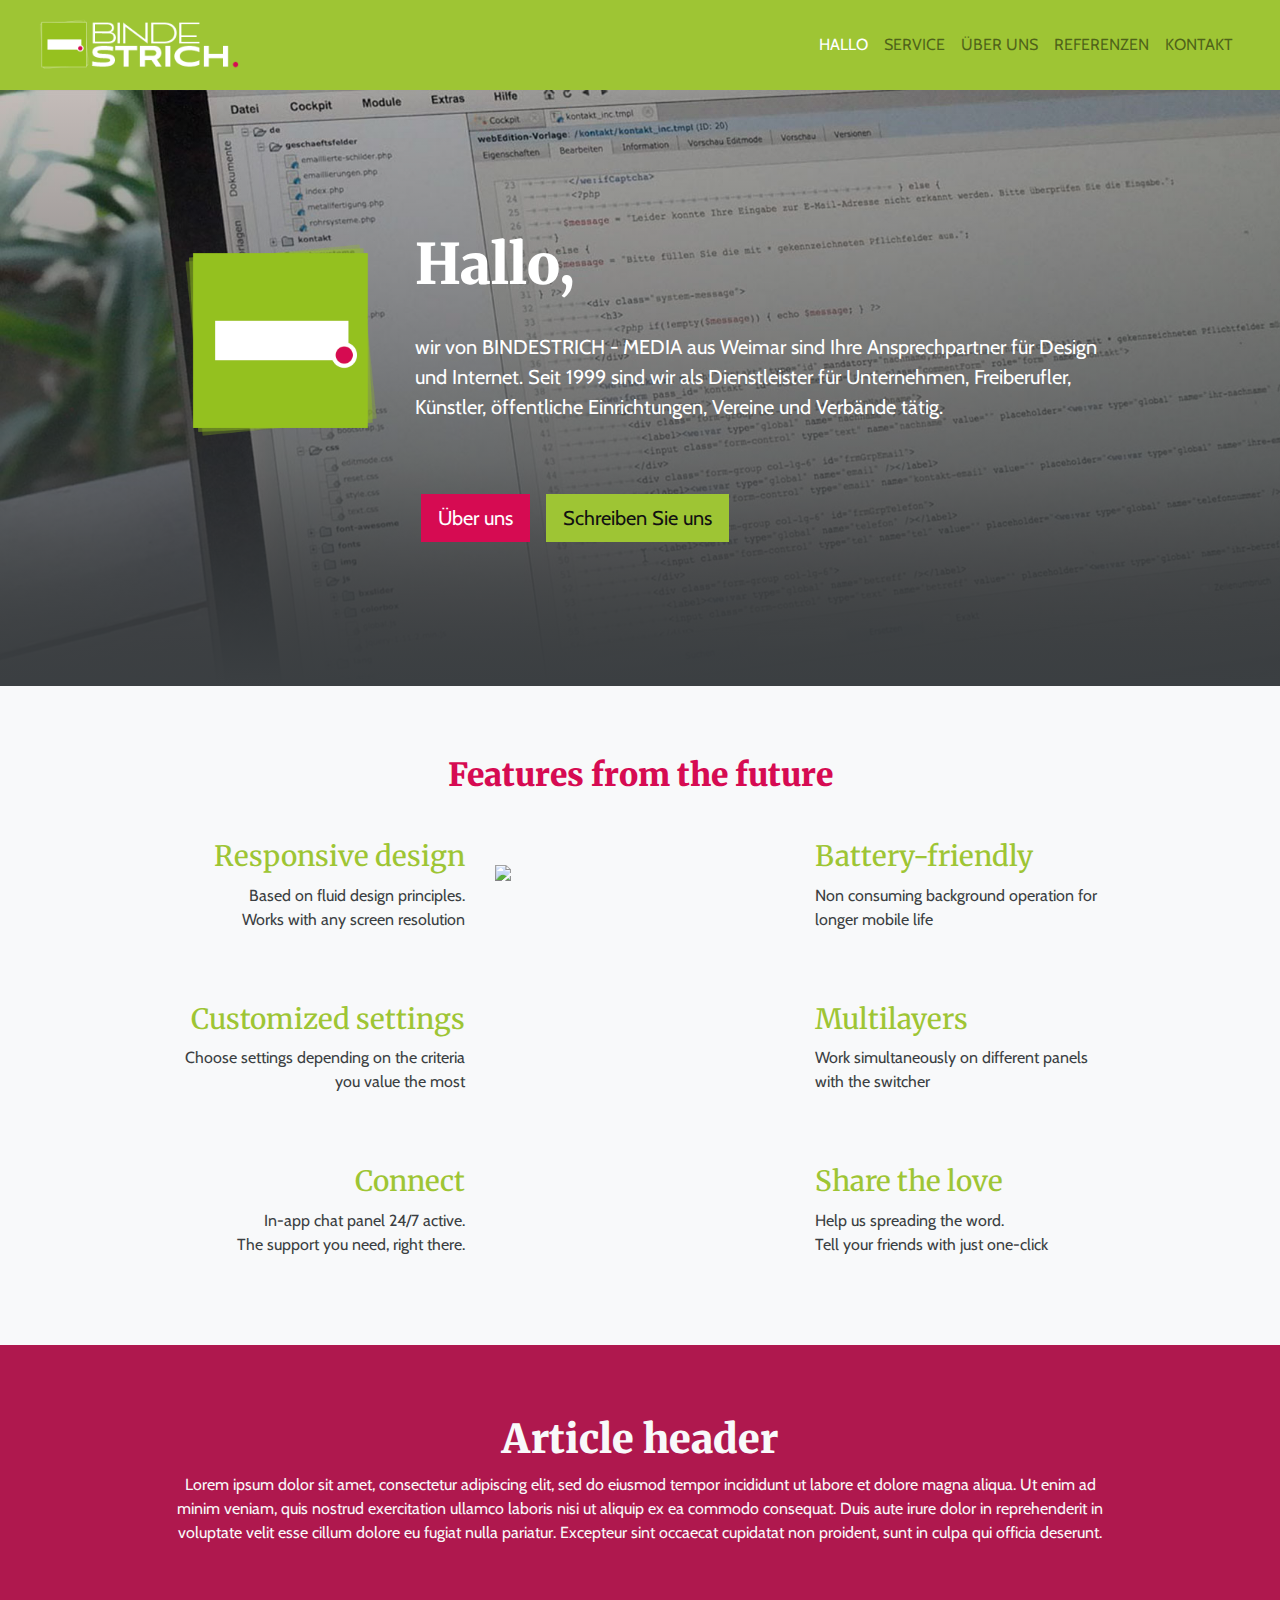
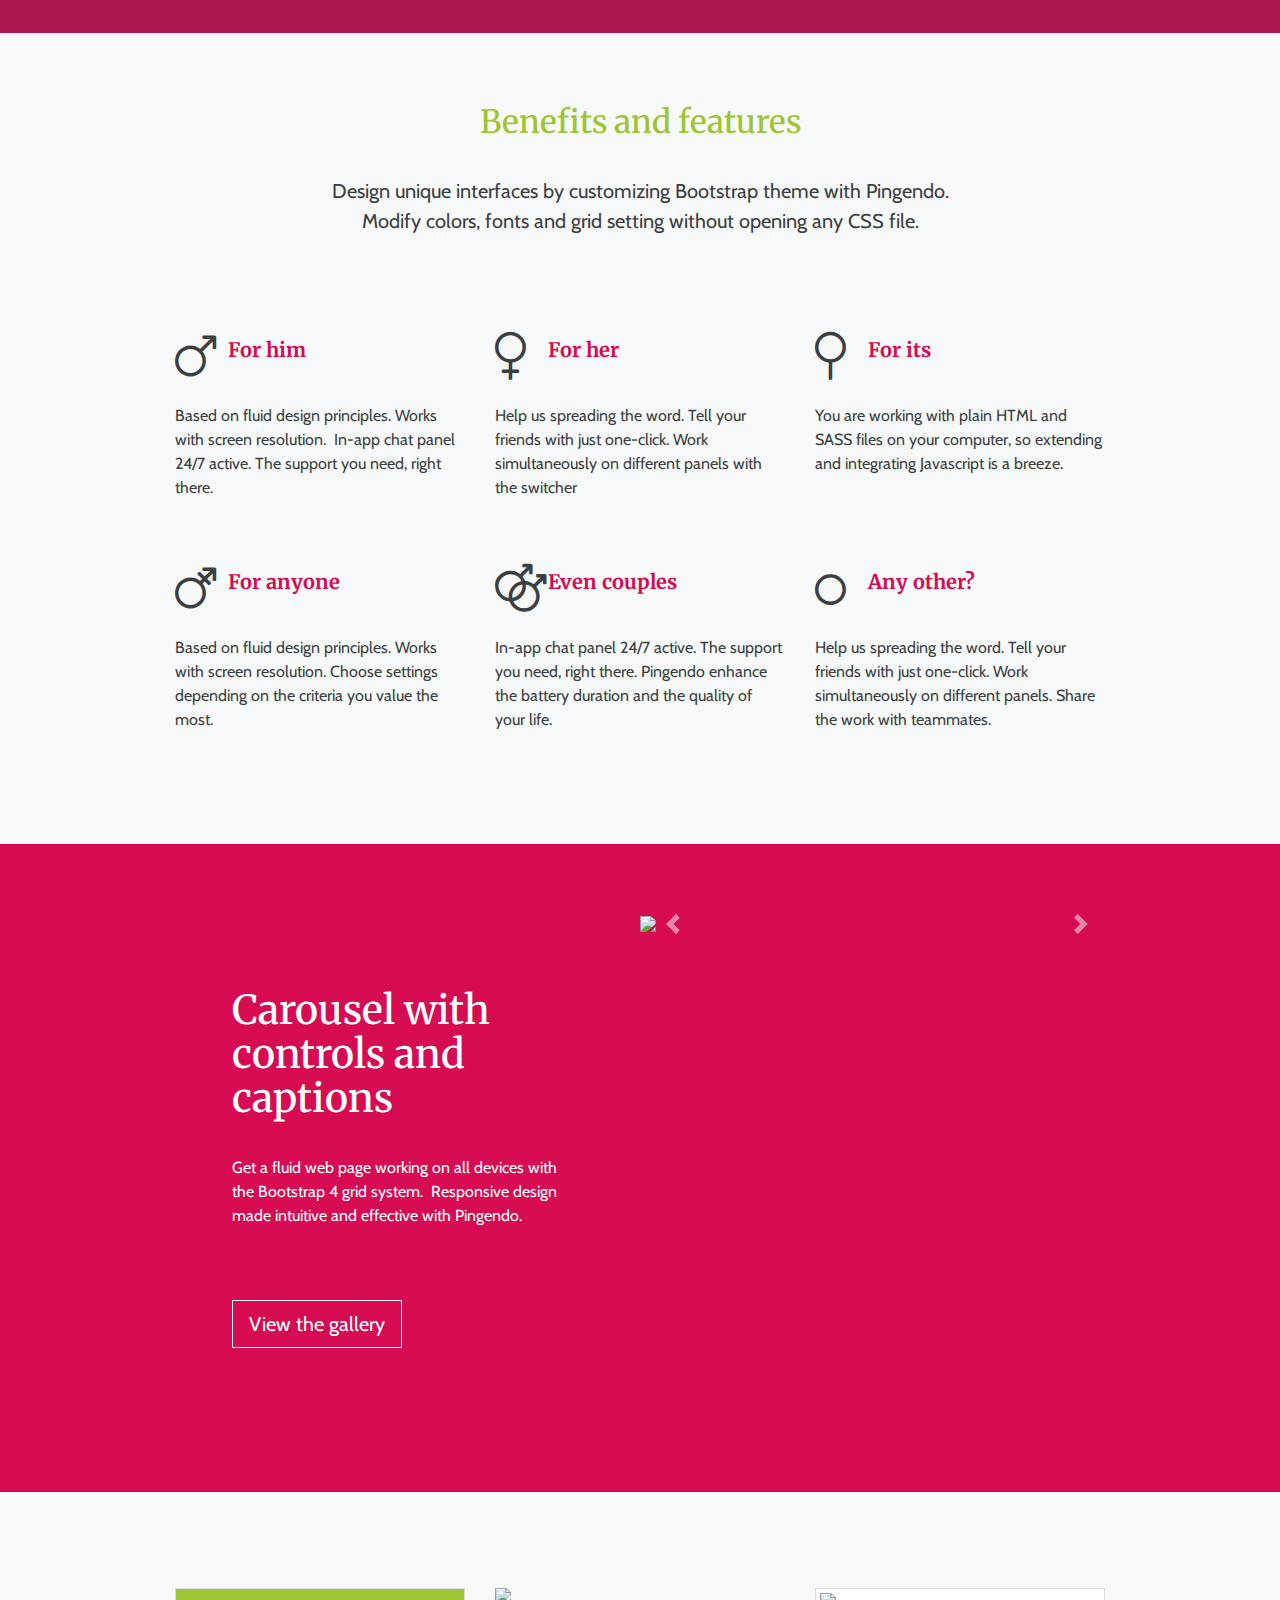
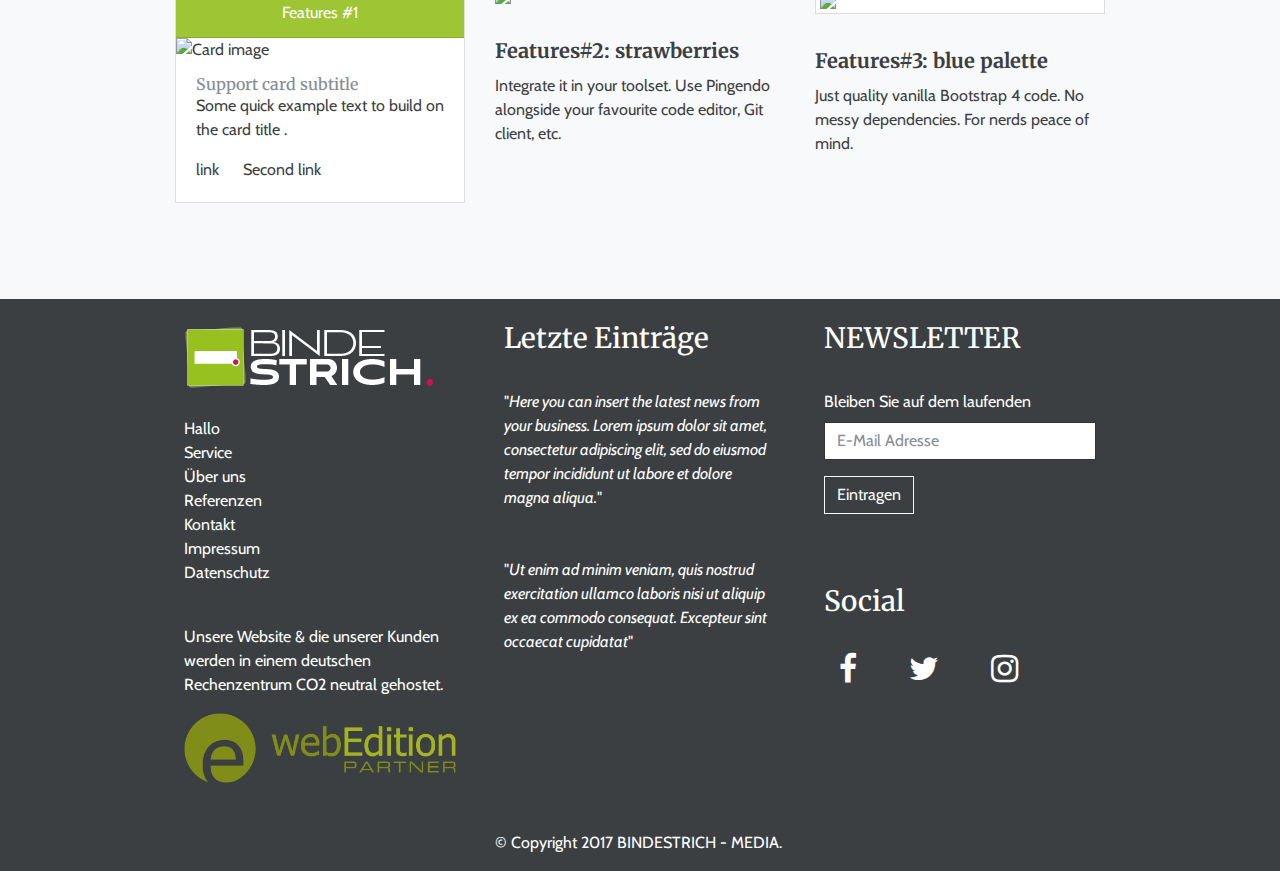
==== commit 1dffdcbd: "Commit from Pingendo" ====
--- a/index.html
+++ b/index.html
@@ -54,7 +54,7 @@
     <div class="container">
       <div class="row">
         <div class="col-md-12 text-center">
-          <h2 class="pb-4 text-secondary text-bold text-uppercase">Features from the future</h2>
+          <h2 class="pb-4 text-secondary text-bold">Features from the future</h2>
         </div>
       </div>
       <div class="row">
@@ -88,7 +88,7 @@
         <div class="col-md-12">
           <div class="row">
             <div class="col-md-12">
-              <h1 class="text-light">Article header</h1>
+              <h1 class="text-light text-bold">Article header</h1>
               <p class="text-light">Lorem ipsum dolor sit amet, consectetur adipiscing elit, sed do eiusmod tempor incididunt ut labore et dolore magna aliqua. Ut enim ad minim veniam, quis nostrud exercitation ullamco laboris nisi ut aliquip ex ea commodo consequat. Duis
                 aute irure dolor in reprehenderit in voluptate velit esse cillum dolore eu fugiat nulla pariatur. Excepteur sint occaecat cupidatat non proident, sunt in culpa qui officia deserunt.</p>
             </div>
--- a/style-master.css
+++ b/style-master.css
@@ -1,3 +1,8 @@
+@import url("https://fonts.googleapis.com/css?family=Cabin");
+@import url("https://fonts.googleapis.com/css?family=Anton");
+@import url("https://fonts.googleapis.com/css?family=Rammetto One");
+@import url("https://fonts.googleapis.com/css?family=Merriweather");
+@import url("https://fonts.googleapis.com/css?family=lora");
 @import url("https://fonts.googleapis.com/css?family=Josefin Slab");
 @import url("https://fonts.googleapis.com/css?family=Lato");
 /*!
@@ -335,7 +340,7 @@
   user-select: none;
   border: 1px solid transparent;
   padding: 0.5rem 0.75rem;
-  font-size: 1.2rem;
+  font-size: 1rem;
   line-height: 1.25;
   border-radius: 0px;
   transition: background-color 0.15s ease-in-out, border-color 0.15s ease-in-out, box-shadow 0.15s ease-in-out; }
@@ -998,7 +1003,7 @@
 
 .close {
   float: right;
-  font-size: 1.8rem;
+  font-size: 1.5rem;
   font-weight: bold;
   line-height: 1;
   color: #000;
@@ -1125,7 +1130,7 @@
 .custom-select {
   display: inline-block;
   max-width: 100%;
-  height: calc(2.5rem + 2px);
+  height: calc(2.25rem + 2px);
   padding: 0.375rem 1.75rem 0.375rem 0.75rem;
   line-height: 1.25;
   color: #495057;
@@ -1158,13 +1163,13 @@
   position: relative;
   display: inline-block;
   max-width: 100%;
-  height: calc(2.5rem + 2px);
+  height: calc(2.25rem + 2px);
   margin-bottom: 0; }
 
 .custom-file-input {
   min-width: 14rem;
   max-width: 100%;
-  height: calc(2.5rem + 2px);
+  height: calc(2.25rem + 2px);
   margin: 0;
   opacity: 0; }
   .custom-file-input:focus ~ .custom-file-control {
@@ -1176,7 +1181,7 @@
   right: 0;
   left: 0;
   z-index: 5;
-  height: calc(2.5rem + 2px);
+  height: calc(2.25rem + 2px);
   padding: 0.5rem 0.75rem;
   overflow: hidden;
   line-height: 1.25;
@@ -1195,7 +1200,7 @@
     right: 0;
     z-index: 6;
     display: block;
-    height: calc(2.5rem + 2px);
+    height: calc(2.25rem + 2px);
     padding: 0.5rem 0.75rem;
     line-height: 1.25;
     color: #495057;
@@ -1240,7 +1245,7 @@
   min-width: 10rem;
   padding: 0.5rem 0;
   margin: 0.125rem 0 0;
-  font-size: 1.2rem;
+  font-size: 1rem;
   color: #3B3F42;
   text-align: left;
   list-style: none;
@@ -1296,7 +1301,7 @@
   display: block;
   width: 100%;
   padding: 0.5rem 0.75rem;
-  font-size: 1.2rem;
+  font-size: 1rem;
   line-height: 1.25;
   color: #495057;
   background-color: #fff;
@@ -1321,7 +1326,7 @@
     opacity: 1; }
 
 select.form-control:not([size]):not([multiple]) {
-  height: calc(2.5rem + 2px); }
+  height: calc(2.25rem + 2px); }
 
 select.form-control:focus::-ms-value {
   color: #495057;
@@ -1350,7 +1355,7 @@
   padding-top: 0.5rem;
   padding-bottom: 0.5rem;
   margin-bottom: 0;
-  font-size: 1.2rem; }
+  font-size: 1rem; }
 
 .form-control-plaintext {
   padding-top: 0.5rem;
@@ -2055,7 +2060,7 @@
 .input-group-addon {
   padding: 0.5rem 0.75rem;
   margin-bottom: 0;
-  font-size: 1.2rem;
+  font-size: 1rem;
   font-weight: normal;
   line-height: 1.25;
   color: #495057;
@@ -2525,8 +2530,8 @@
 
 .navbar-brand {
   display: inline-block;
-  padding-top: 0.4625rem;
-  padding-bottom: 0.4625rem;
+  padding-top: 0.3125rem;
+  padding-bottom: 0.3125rem;
   margin-right: 1.5rem;
   font-size: 1.25rem;
   line-height: inherit;
@@ -2849,7 +2854,7 @@
   display: block;
   max-width: 276px;
   padding: 1px;
-  font-family: Josefin Slab;
+  font-family: Cabin;
   font-style: normal;
   font-weight: normal;
   line-height: 1.5;
@@ -2960,7 +2965,7 @@
 .popover-header {
   padding: 8px 14px;
   margin-bottom: 0;
-  font-size: 1.2rem;
+  font-size: 1rem;
   color: inherit;
   background-color: #f7f7f7;
   border-bottom: 1px solid #ebebeb;
@@ -3065,8 +3070,8 @@
 
 body {
   margin: 0;
-  font-family: Josefin Slab;
-  font-size: 1.2rem;
+  font-family: Cabin;
+  font-size: 1rem;
   font-weight: normal;
   line-height: 1.5;
   color: #3B3F42;
@@ -3484,7 +3489,7 @@
   z-index: 1070;
   display: block;
   margin: 0;
-  font-family: Josefin Slab;
+  font-family: Cabin;
   font-style: normal;
   font-weight: normal;
   line-height: 1.5;
@@ -3584,7 +3589,7 @@
 h1, h2, h3, h4, h5, h6,
 .h1, .h2, .h3, .h4, .h5, .h6 {
   margin-bottom: 0.75rem;
-  font-family: Lato;
+  font-family: Merriweather;
   font-weight: 500;
   line-height: 1.1;
   color: inherit; }
@@ -3612,22 +3617,22 @@
   font-weight: 300; }
 
 .display-1 {
-  font-size: 7.2rem;
+  font-size: 6rem;
   font-weight: 300;
   line-height: 1.1; }
 
 .display-2 {
-  font-size: 6.6rem;
+  font-size: 5.5rem;
   font-weight: 300;
   line-height: 1.1; }
 
 .display-3 {
-  font-size: 5.4rem;
+  font-size: 4.5rem;
   font-weight: 300;
   line-height: 1.1; }
 
 .display-4 {
-  font-size: 4.2rem;
+  font-size: 3.5rem;
   font-weight: 300;
   line-height: 1.1; }
 
@@ -3666,7 +3671,7 @@
 
 .blockquote {
   margin-bottom: 1.5rem;
-  font-size: 1.5rem; }
+  font-size: 1.25rem; }
 
 .blockquote-footer {
   display: block;
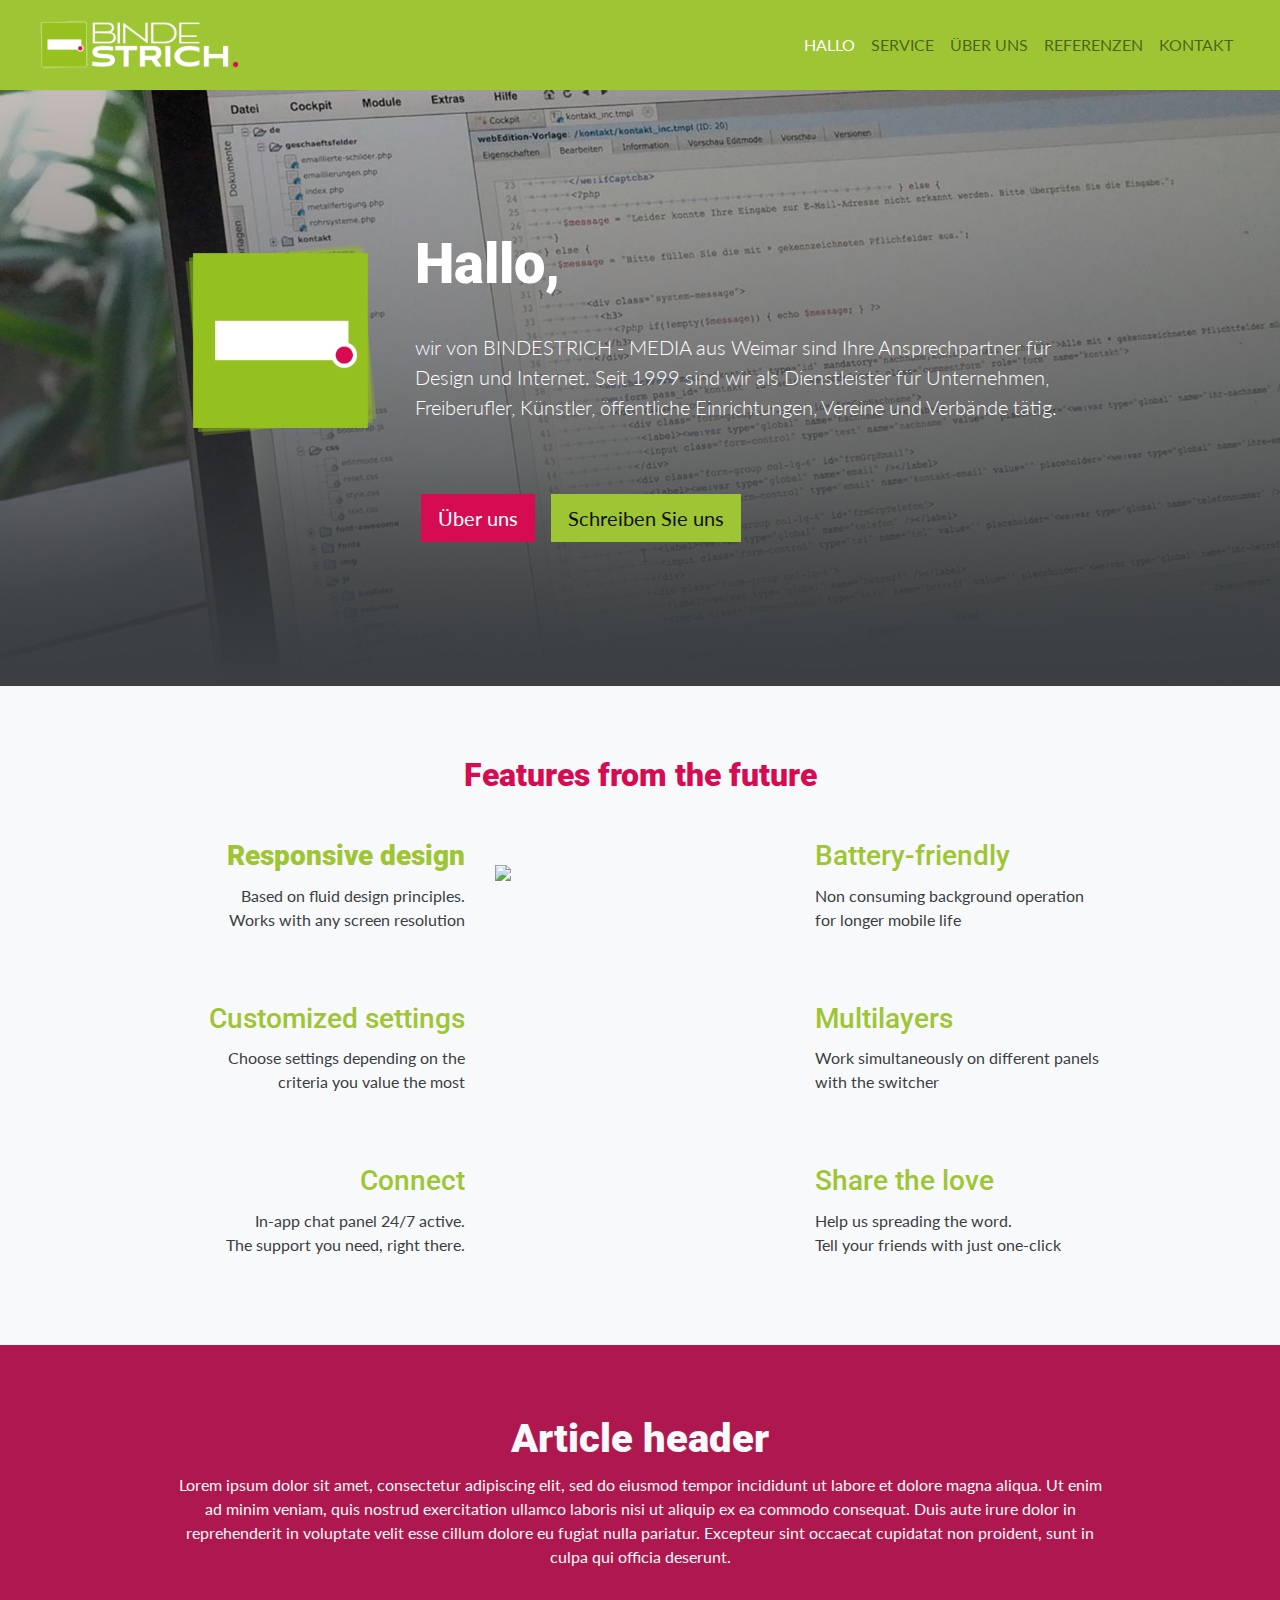
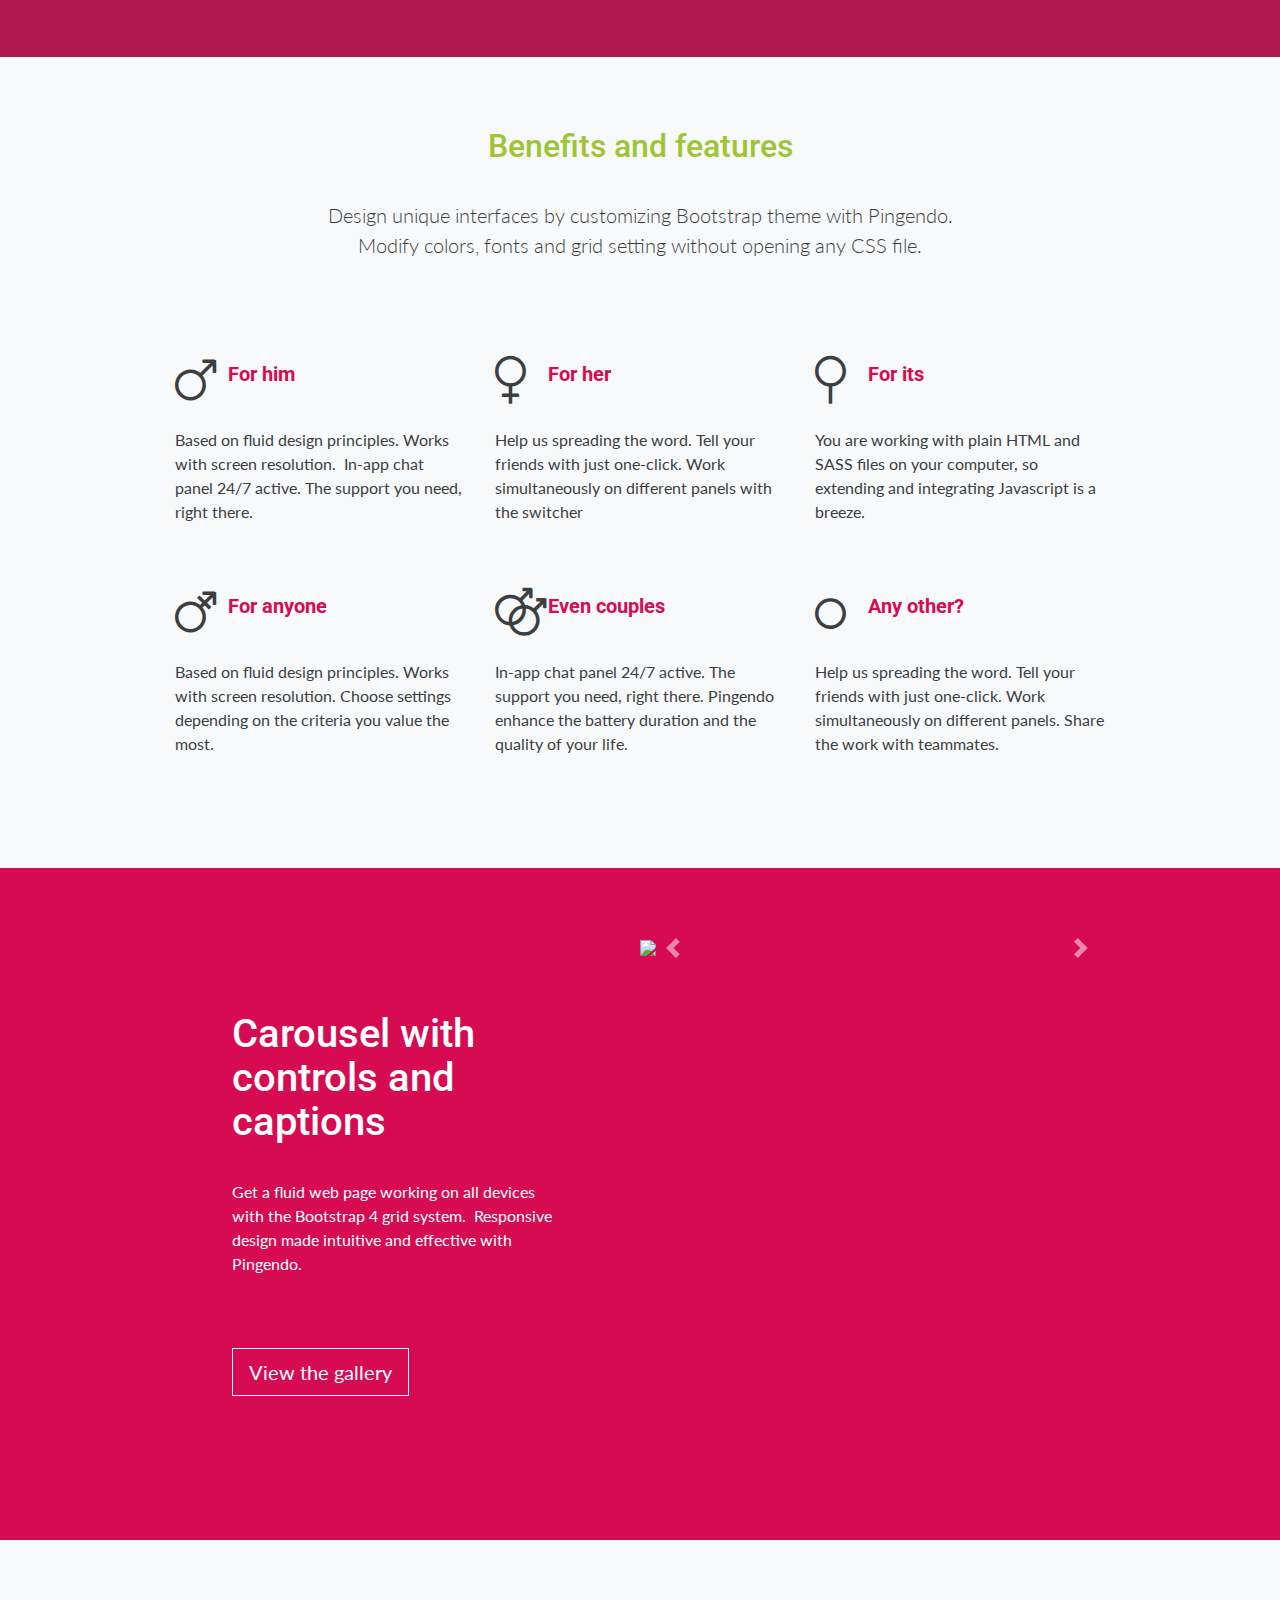
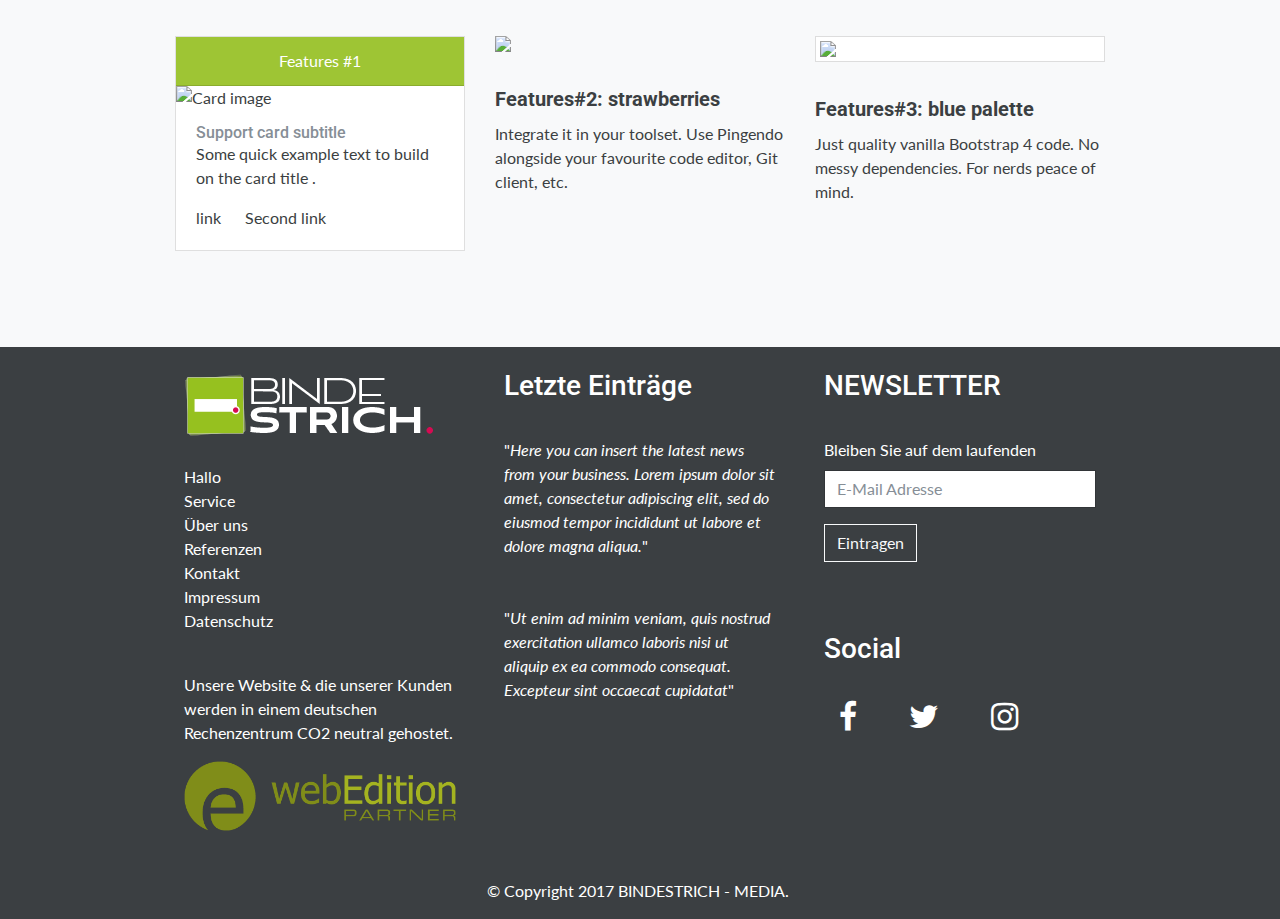
==== commit fb727724: "Commit from Pingendo" ====
--- a/index.html
+++ b/index.html
@@ -59,7 +59,7 @@
       </div>
       <div class="row">
         <div class="align-self-center text-md-right text-center col-md-4">
-          <h3 class="text-primary">Responsive design</h3>
+          <h3 class="text-primary text-bold">Responsive design</h3>
           <p class="mb-5">Based on fluid design principles.
             <br>Works with any screen resolution</p>
           <h3 class="text-primary">Customized settings</h3>
--- a/style-master.css
+++ b/style-master.css
@@ -1,3 +1,4 @@
+@import url("https://fonts.googleapis.com/css?family=Roboto");
 @import url("https://fonts.googleapis.com/css?family=Cabin");
 @import url("https://fonts.googleapis.com/css?family=Anton");
 @import url("https://fonts.googleapis.com/css?family=Rammetto One");
@@ -2854,7 +2855,7 @@
   display: block;
   max-width: 276px;
   padding: 1px;
-  font-family: Cabin;
+  font-family: Lato;
   font-style: normal;
   font-weight: normal;
   line-height: 1.5;
@@ -3070,7 +3071,7 @@
 
 body {
   margin: 0;
-  font-family: Cabin;
+  font-family: Lato;
   font-size: 1rem;
   font-weight: normal;
   line-height: 1.5;
@@ -3489,7 +3490,7 @@
   z-index: 1070;
   display: block;
   margin: 0;
-  font-family: Cabin;
+  font-family: Lato;
   font-style: normal;
   font-weight: normal;
   line-height: 1.5;
@@ -3589,7 +3590,7 @@
 h1, h2, h3, h4, h5, h6,
 .h1, .h2, .h3, .h4, .h5, .h6 {
   margin-bottom: 0.75rem;
-  font-family: Merriweather;
+  font-family: Roboto;
   font-weight: 500;
   line-height: 1.1;
   color: inherit; }
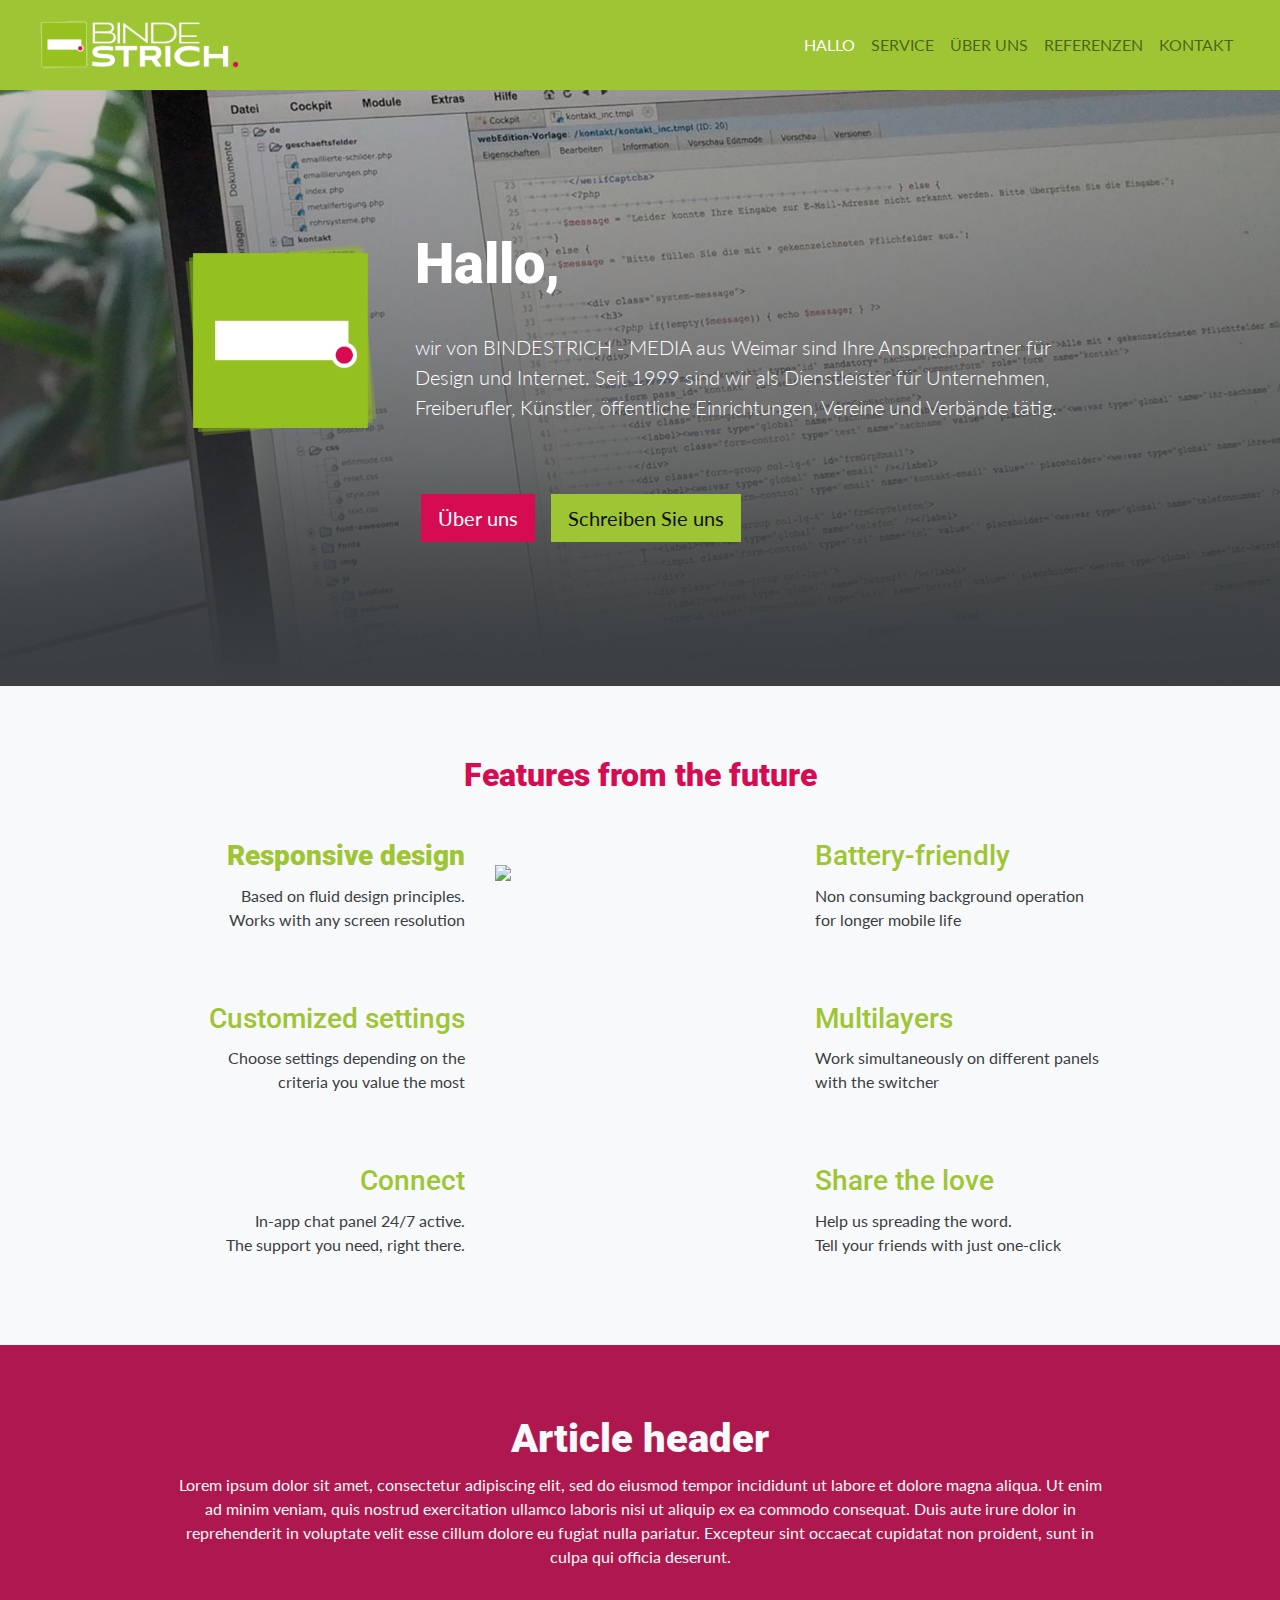
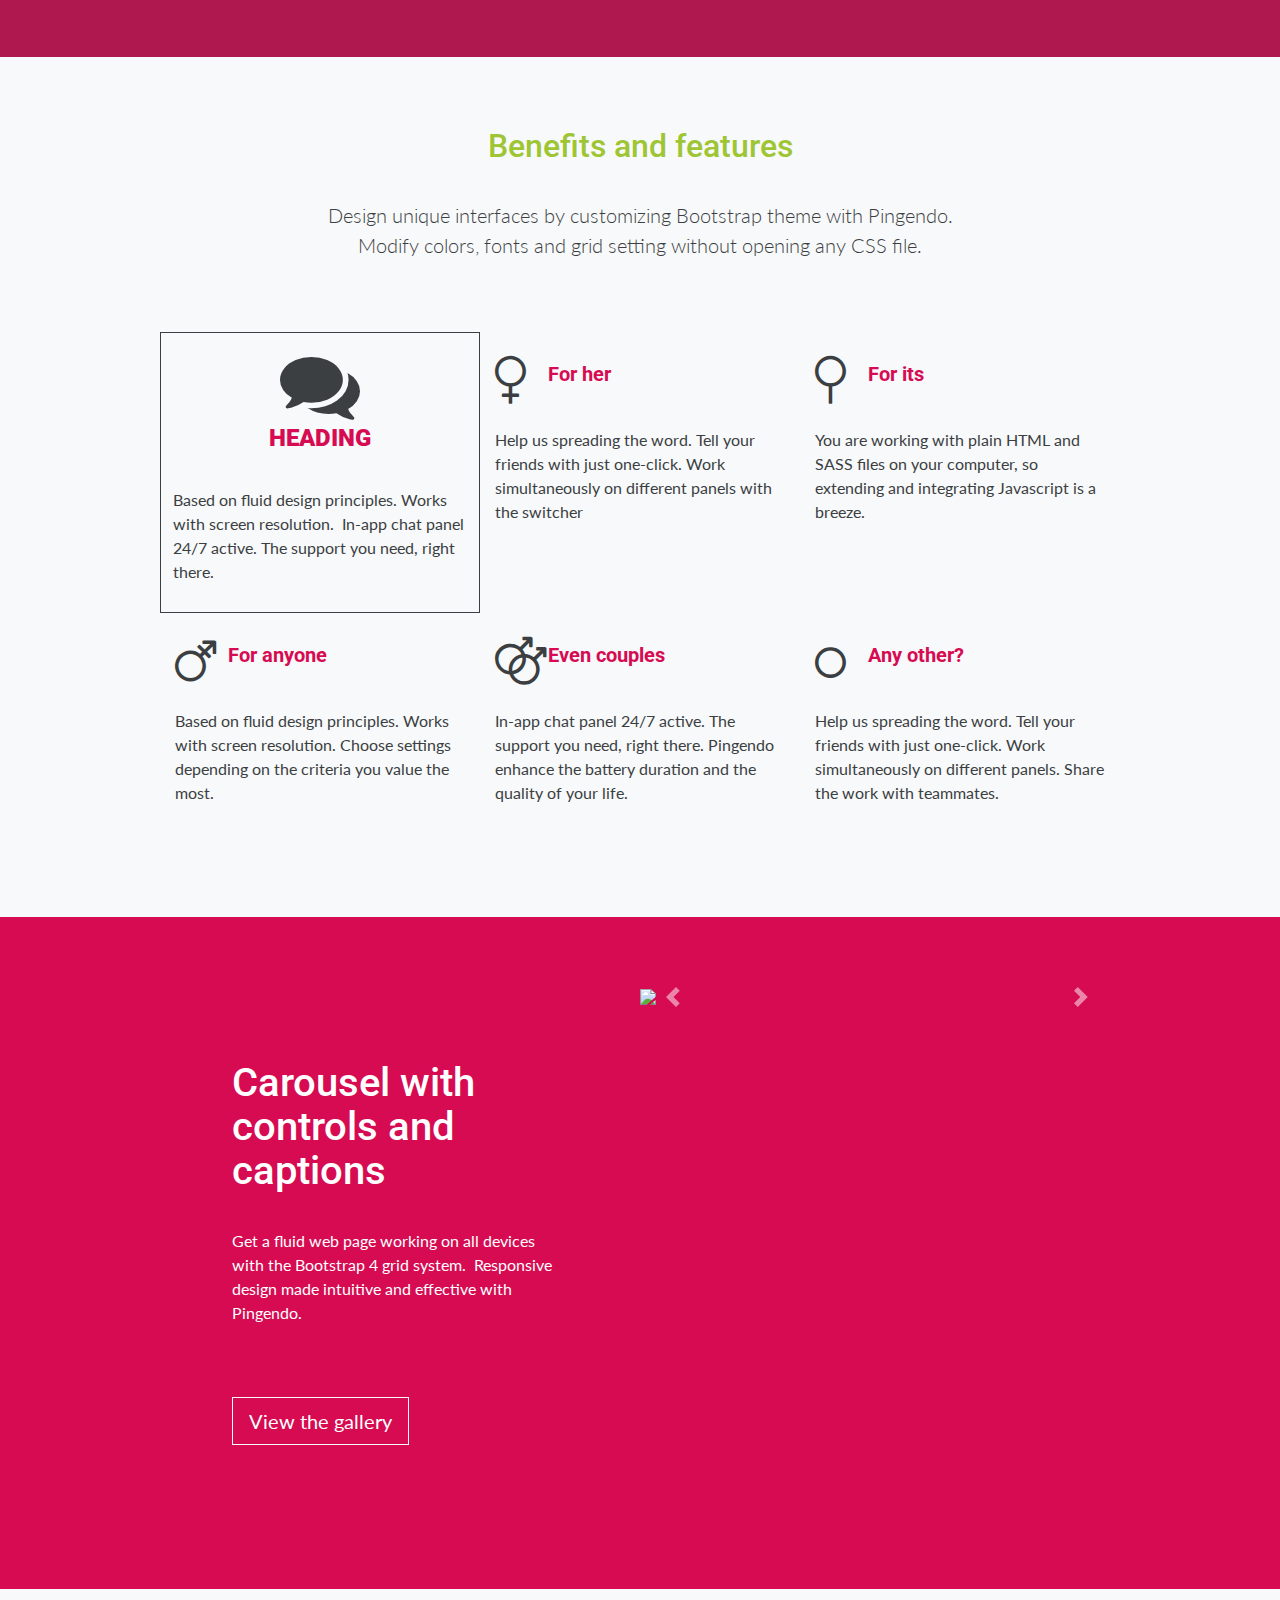
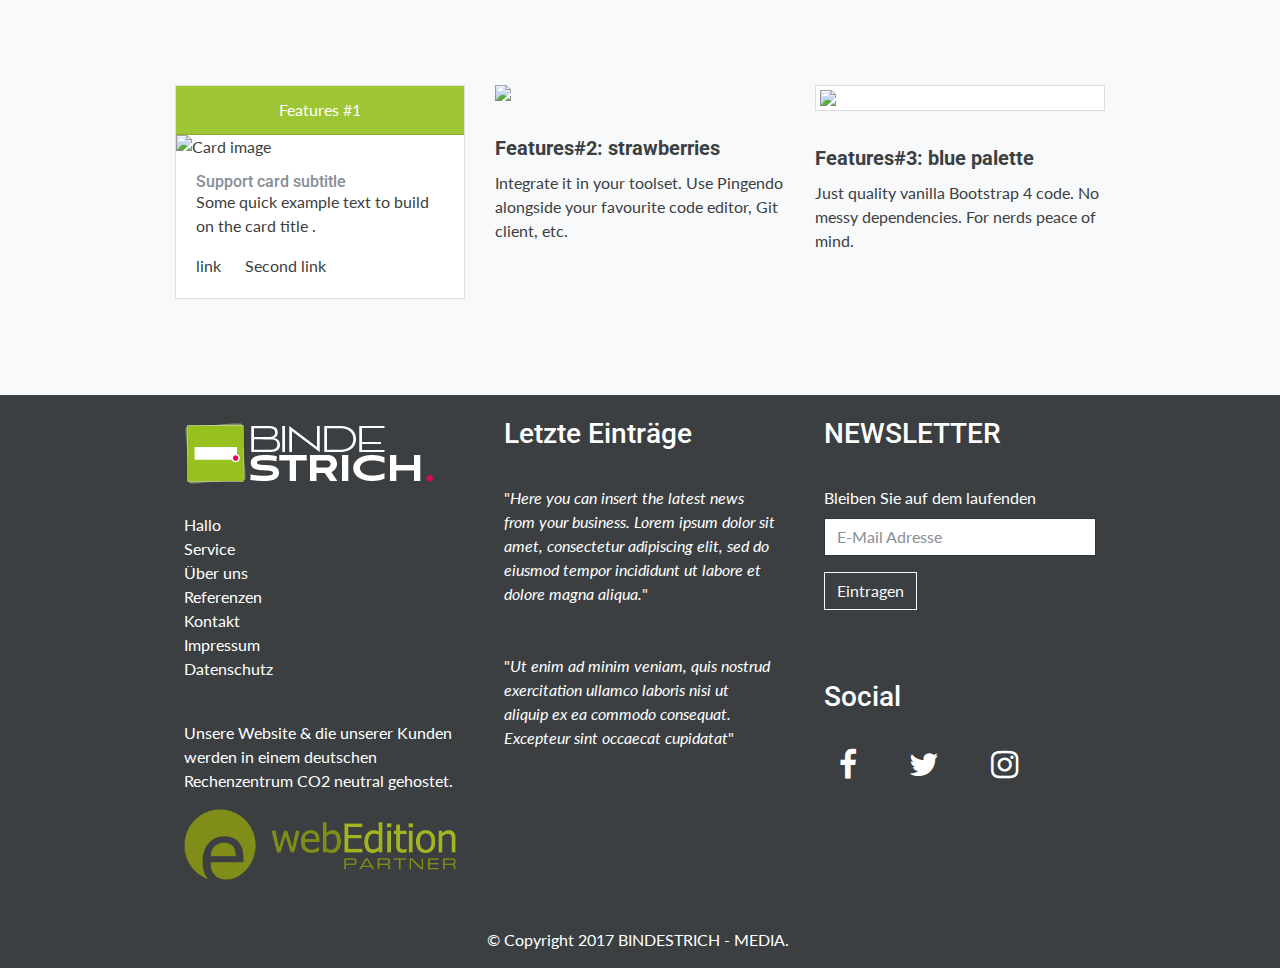
==== commit a4934d4c: "Commit from Pingendo" ====
--- a/index.html
+++ b/index.html
@@ -105,11 +105,10 @@
           <p class="lead">Design unique interfaces by customizing Bootstrap theme with Pingendo.
             <br>Modify colors, fonts and grid setting without opening any CSS file.</p>
           <div class="row text-left mt-5">
-            <div class="col-md-4 my-3">
-              <div class="row mb-3">
-                <div class="text-center col-2"><i class="d-block mx-auto fa fa-3x fa-mars"></i></div>
-                <div class="align-self-center col-10">
-                  <h5 class="text-secondary"><b>For him</b></h5>
+            <div class="col-md-4 bg-light border border-dark p-2 mx-auto">
+              <div class="row mb-3">
+                <div class="text-center col-2 col-md-12" style=""><i class="d-block mx-auto fa fa-comments fa-5x"></i>
+                  <h4 class="text-secondary text-uppercase text-bold">Heading</h4>
                 </div>
               </div>
               <p>Based on fluid design principles. Works with screen resolution. &nbsp;In-app chat panel 24/7 active. The support you need, right there.</p>
--- a/style-master.css
+++ b/style-master.css
@@ -5592,3 +5592,6 @@
 
 .text-bold {
   font-weight: 900; }
+
+.text-small {
+  font-weight: 300; }
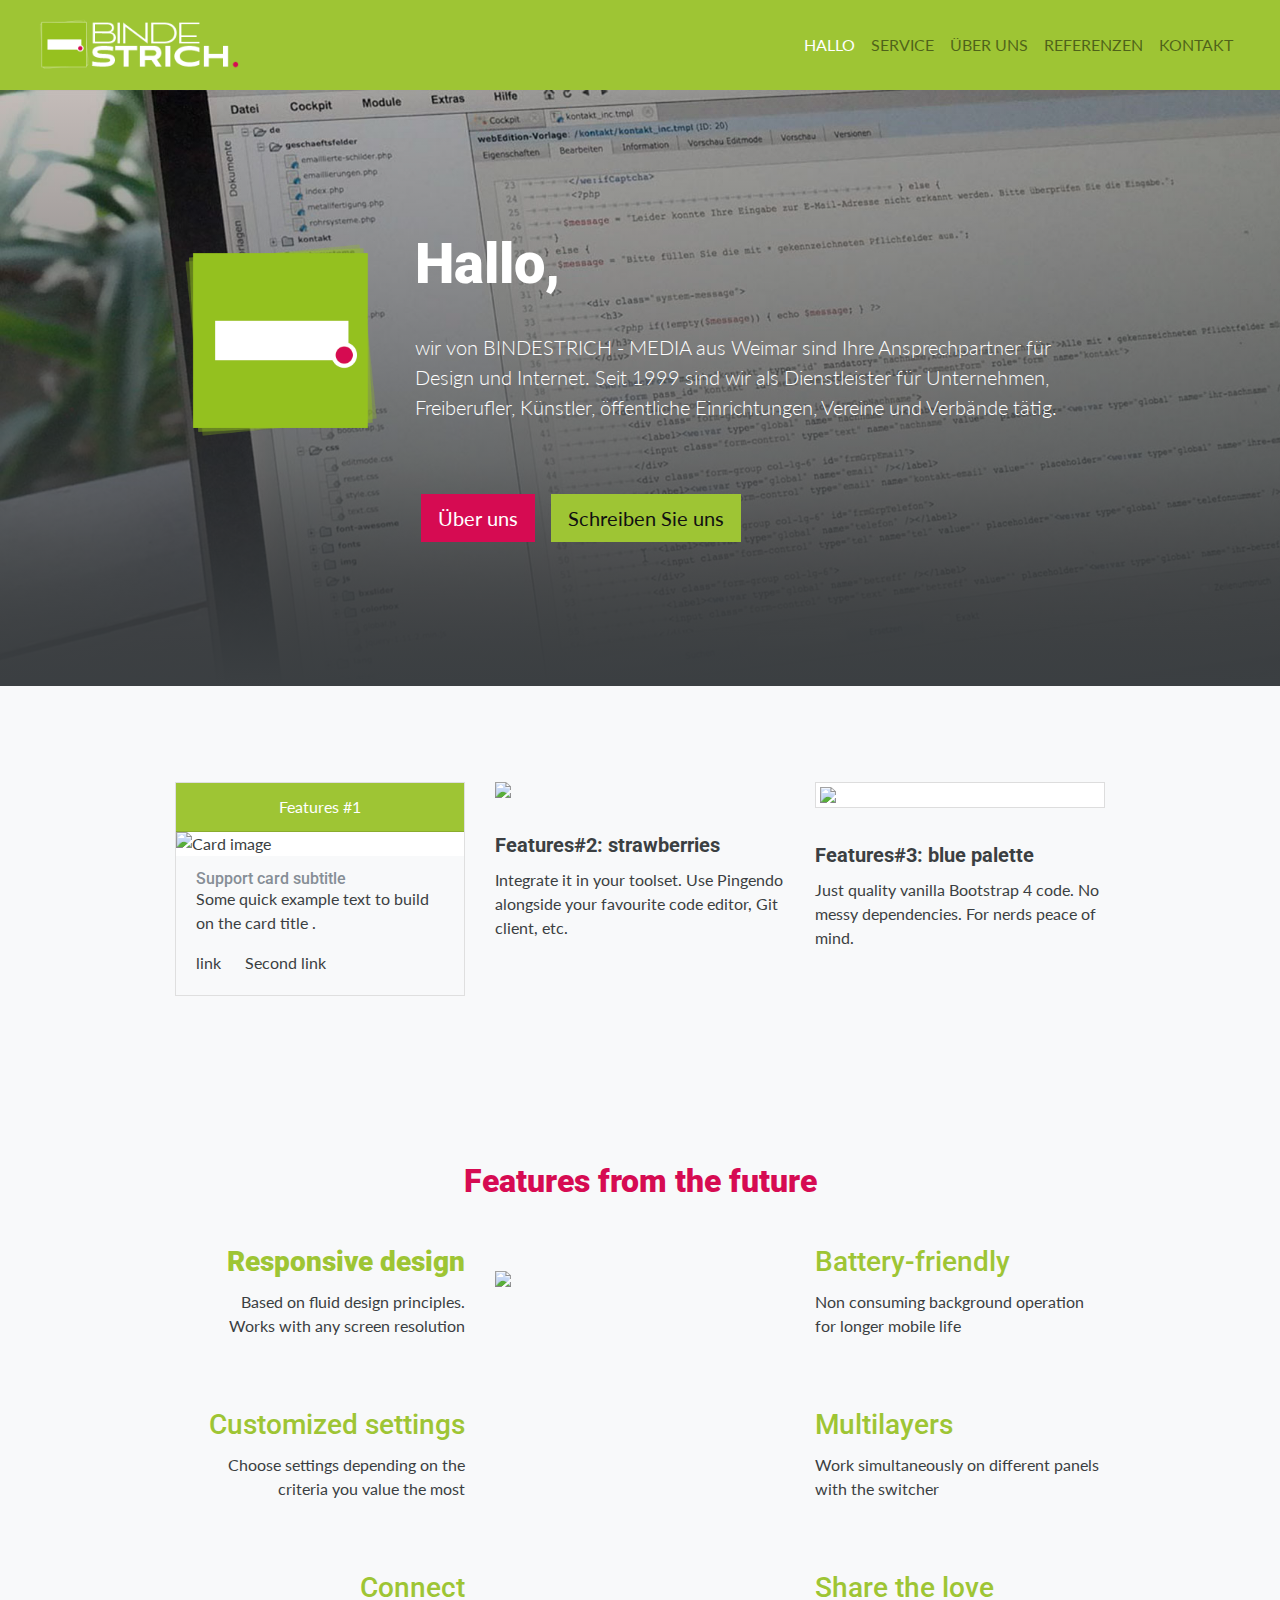
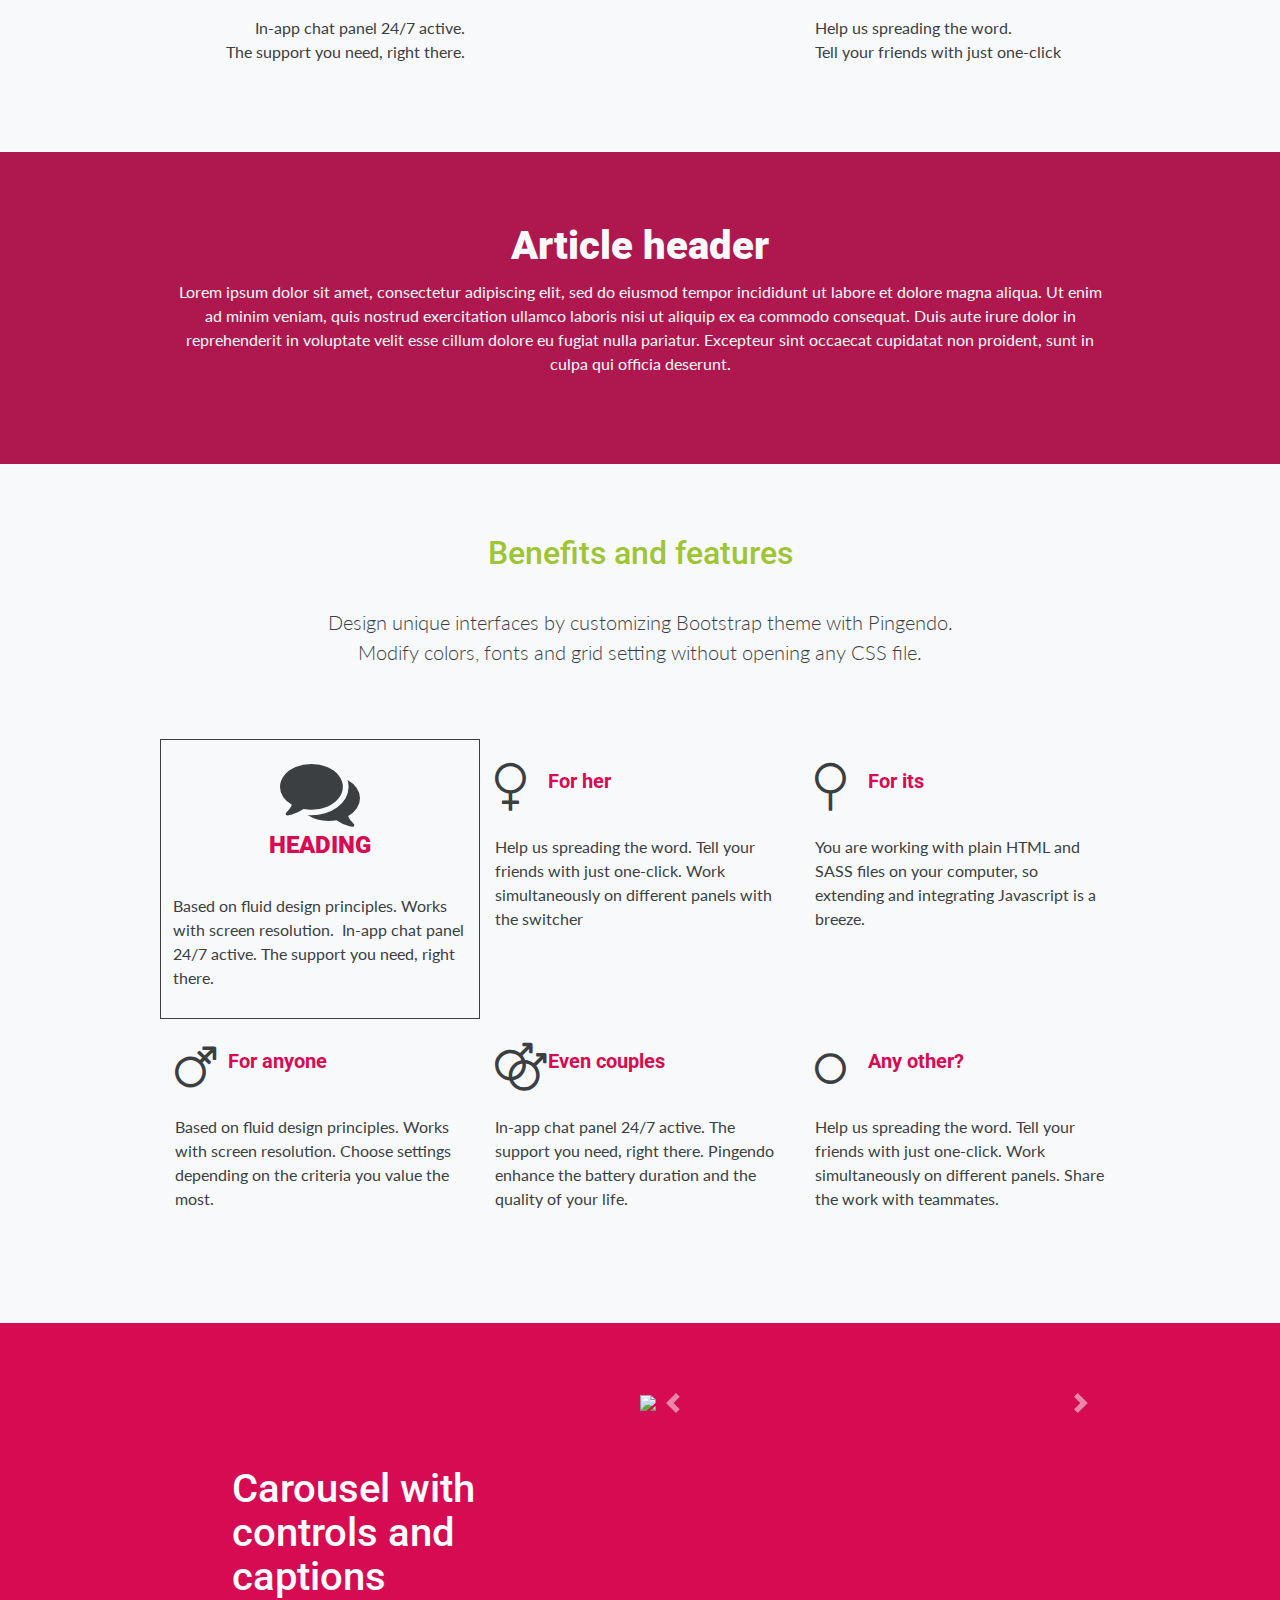
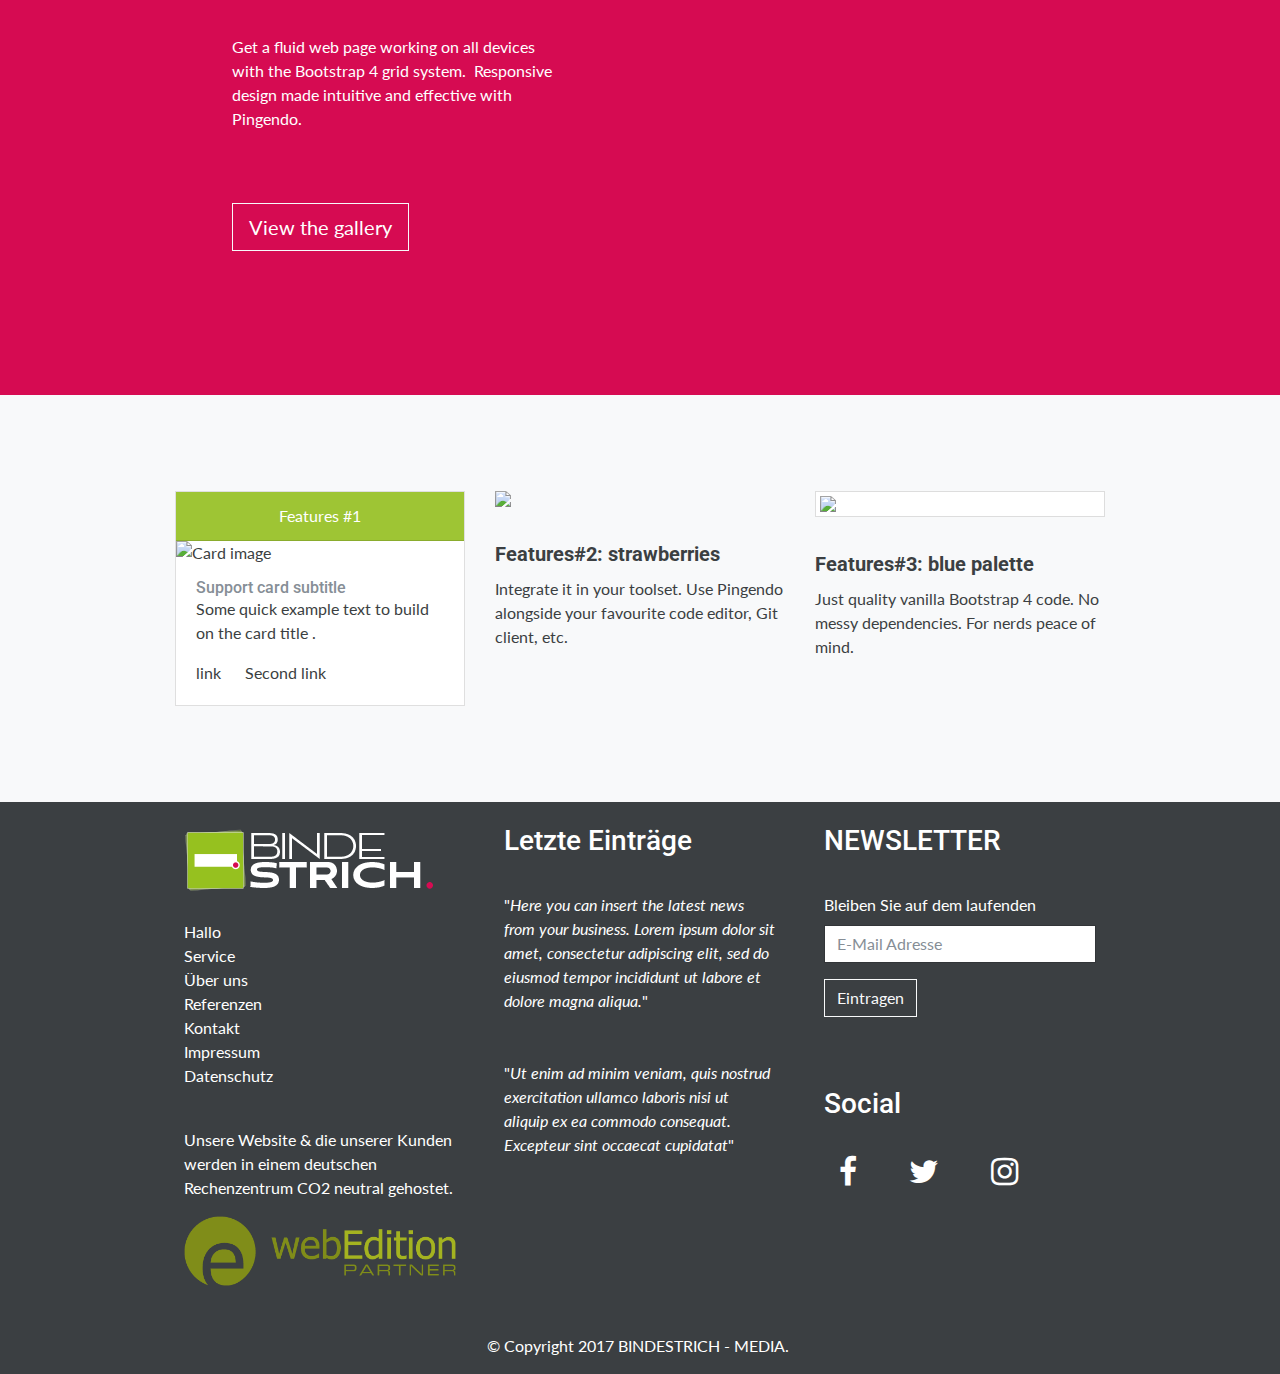
==== commit b5197013: "Commit from Pingendo" ====
--- a/index.html
+++ b/index.html
@@ -50,6 +50,34 @@
       </div>
     </div>
   </div>
+  <div class="py-5 bg-light text-dark">
+    <div class="container">
+      <div class="row">
+        <div class="col-md-4 my-3">
+          <div class="card">
+            <div class="card-header bg-primary text-white text-center">Features #1</div>
+            <img class="img-fluid" src="https://pingendo.github.io/templates/sections/assets/features_mac.jpg" alt="Card image">
+            <div class="card-body bg-light">
+              <h6 class="card-subtitle text-muted">Support card subtitle</h6>
+              <p class="card-text p-y-1">Some quick example text to build on the card title .</p>
+              <a href="#" class="card-link">link</a>
+              <a href="#" class="card-link">Second link</a>
+            </div>
+          </div>
+        </div>
+        <div class="col-md-4 my-3">
+          <img class="img-fluid d-block mb-4" src="https://pingendo.github.io/templates/sections/assets/features_strawberry.jpg">
+          <h5><b>Features#2: strawberries</b></h5>
+          <p class="mt-1">Integrate it in your toolset. Use Pingendo alongside your favourite code editor, Git client, etc.</p>
+        </div>
+        <div class="col-md-4 my-3">
+          <img class="img-fluid d-block mb-4 img-thumbnail" src="https://pingendo.github.io/templates/sections/assets/features_bluetable.jpg">
+          <h5><b>Features#3: blue palette</b></h5>
+          <p class="mt-1">Just quality vanilla Bootstrap 4 code. No messy dependencies. For nerds peace of mind.</p>
+        </div>
+      </div>
+    </div>
+  </div>
   <div class="py-5 bg-light">
     <div class="container">
       <div class="row">
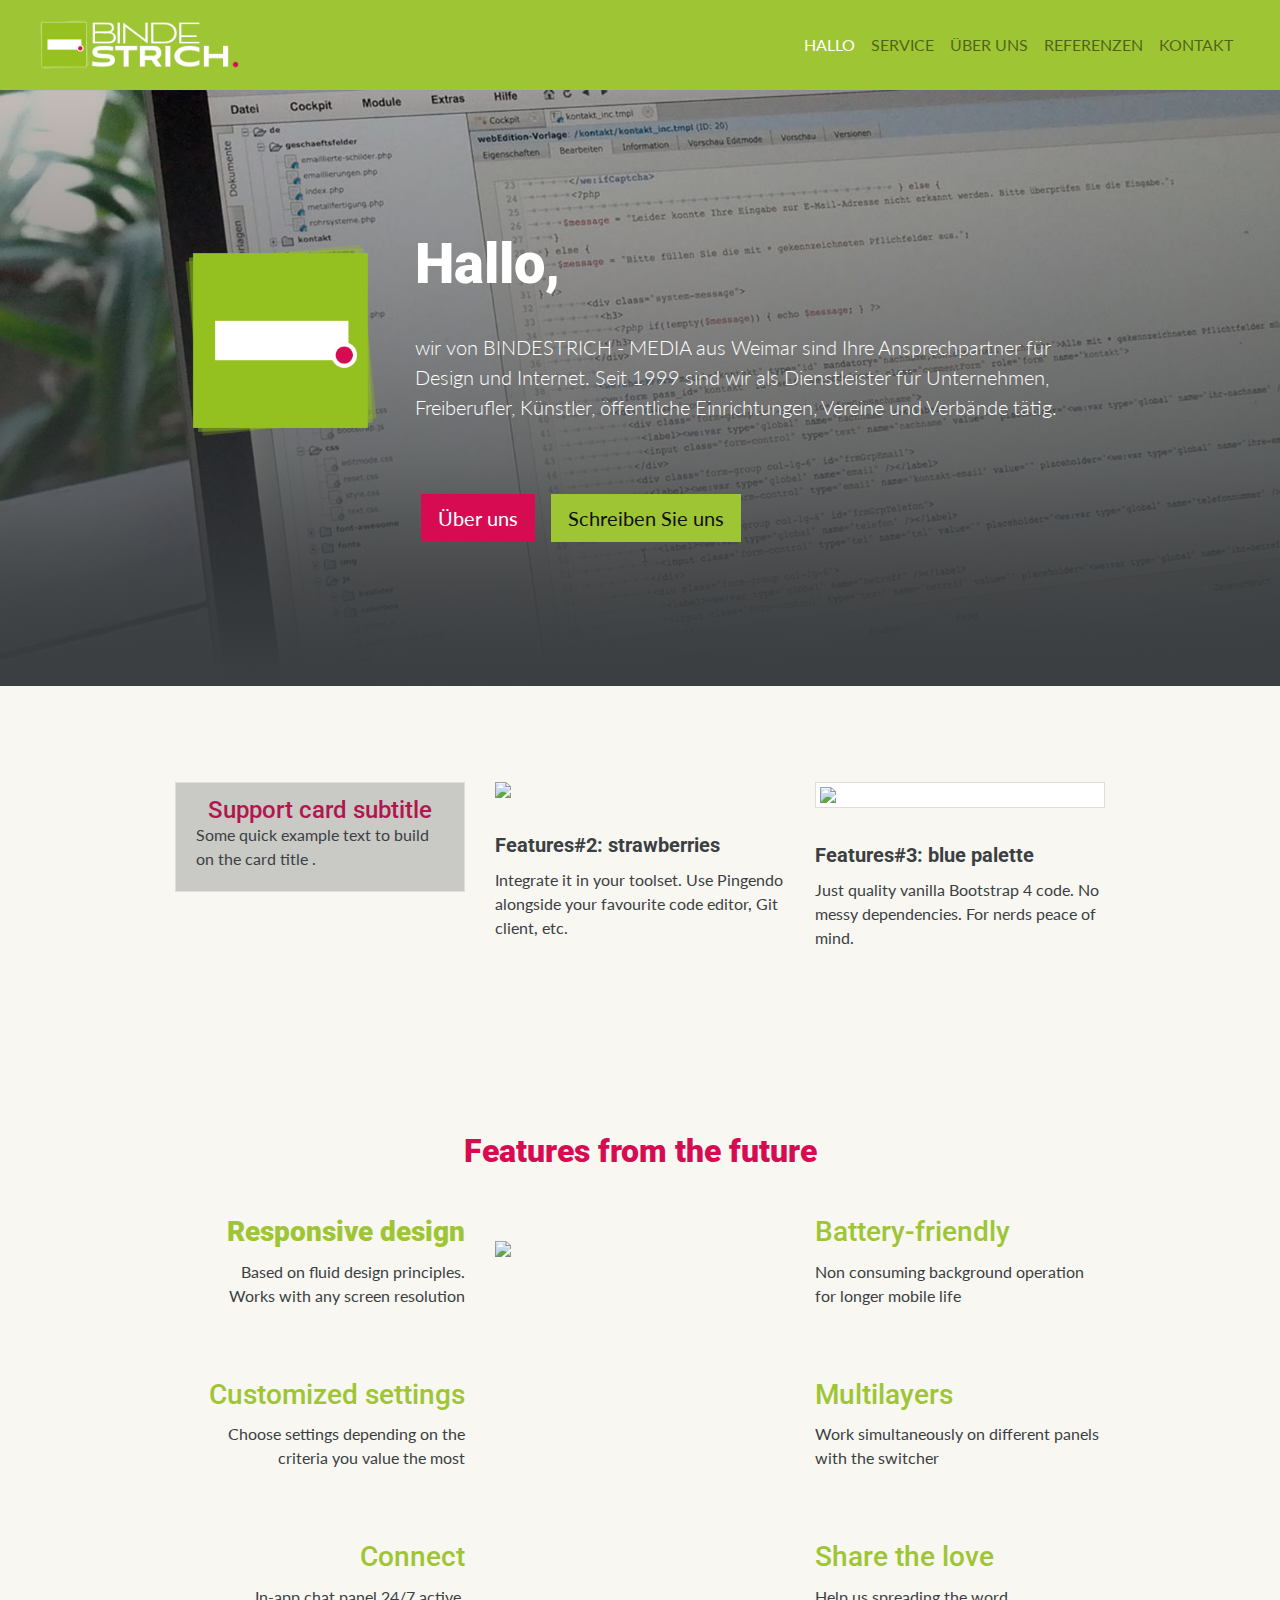
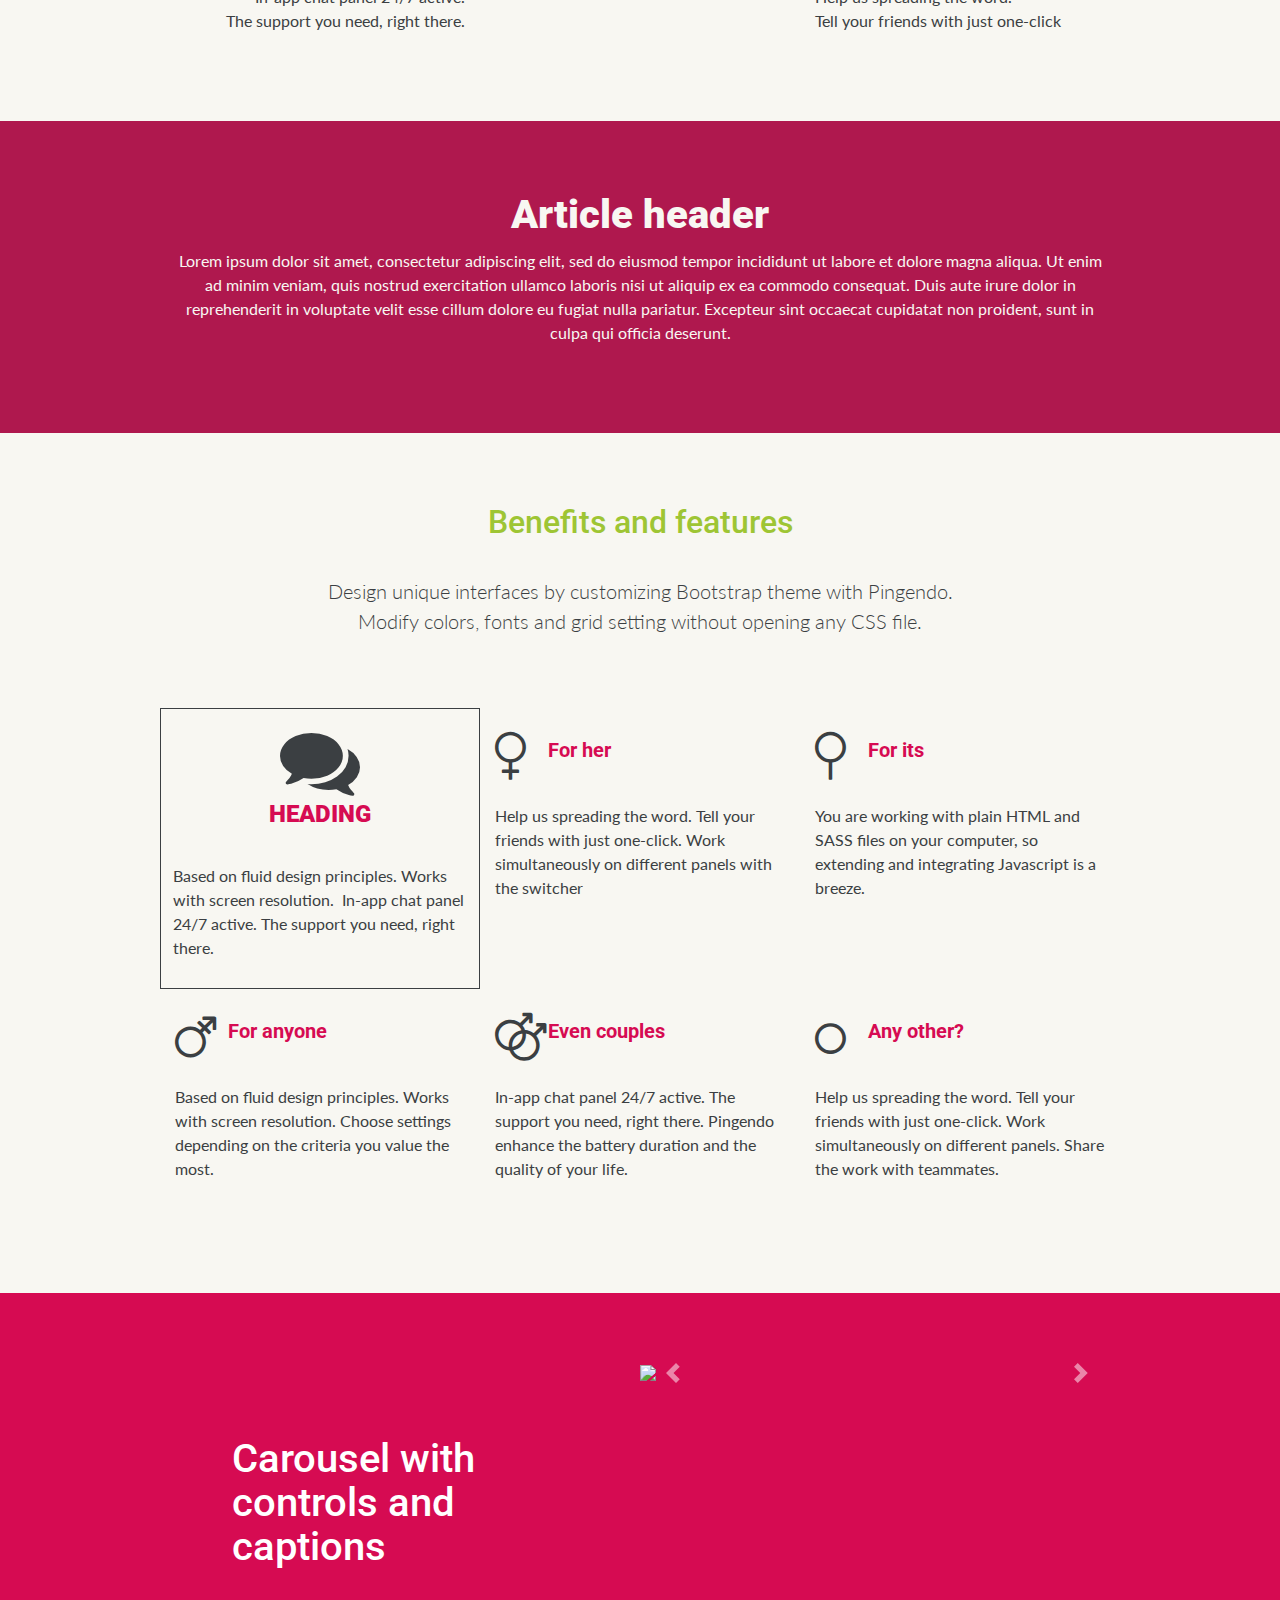
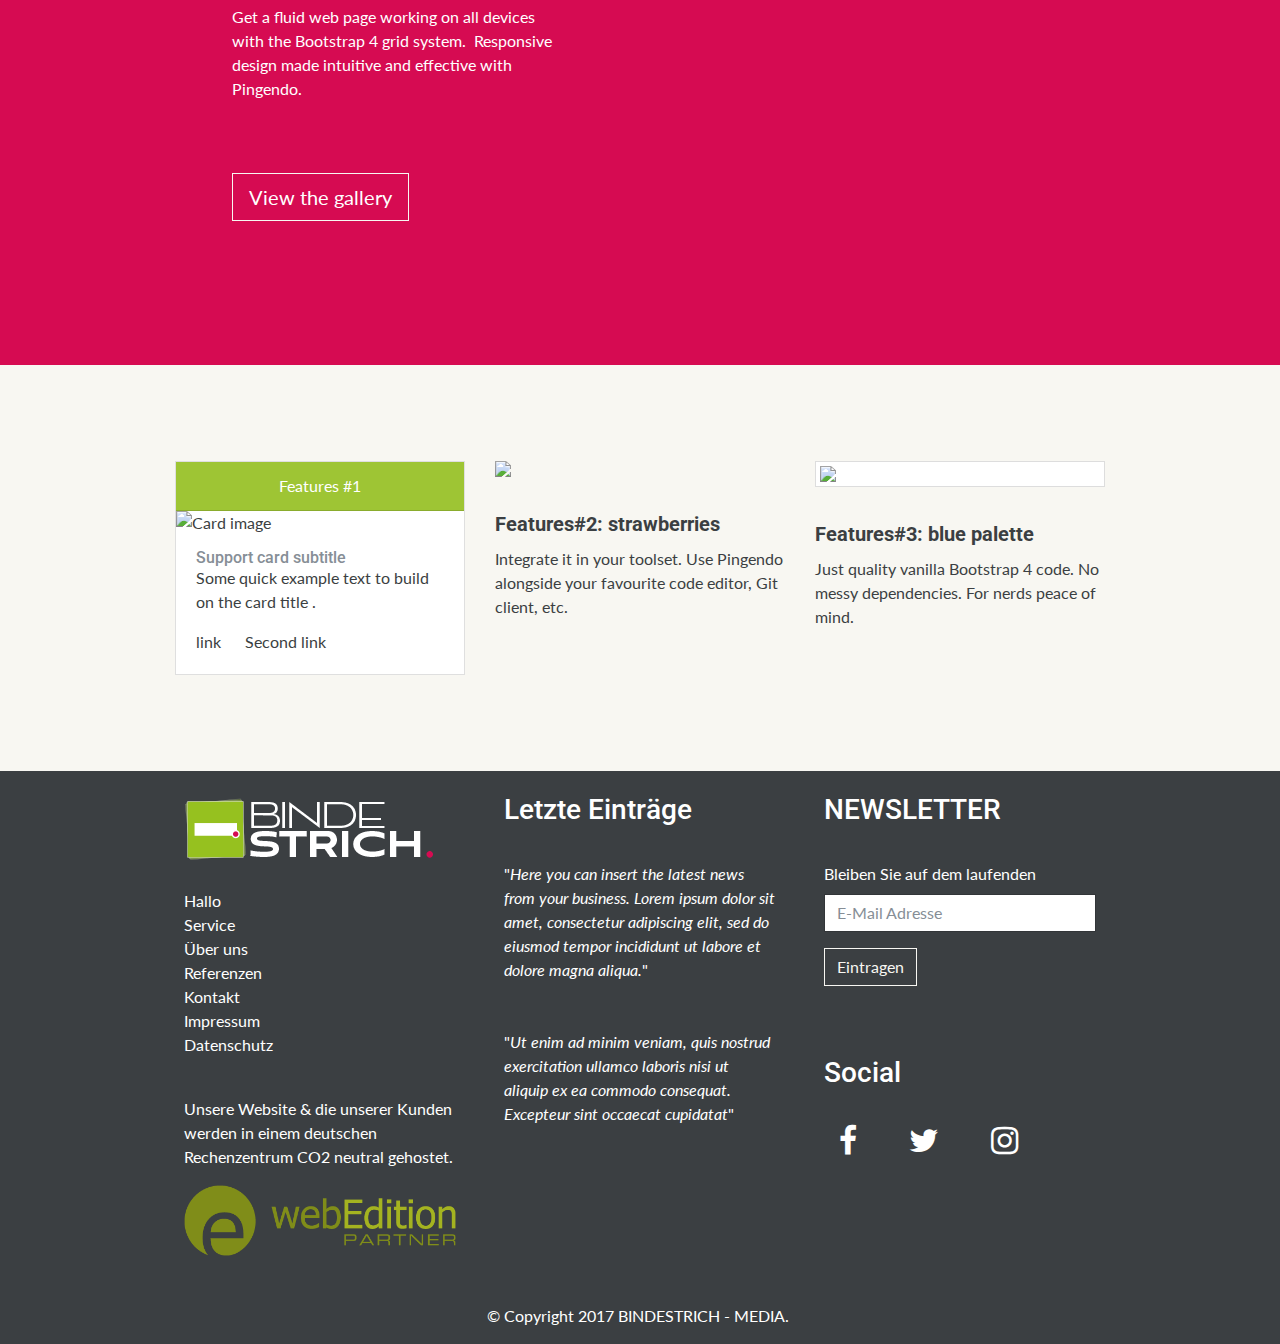
==== commit 78ea9764: "Commit from Pingendo" ====
--- a/index.html
+++ b/index.html
@@ -55,13 +55,9 @@
       <div class="row">
         <div class="col-md-4 my-3">
           <div class="card">
-            <div class="card-header bg-primary text-white text-center">Features #1</div>
-            <img class="img-fluid" src="https://pingendo.github.io/templates/sections/assets/features_mac.jpg" alt="Card image">
-            <div class="card-body bg-light">
-              <h6 class="card-subtitle text-muted">Support card subtitle</h6>
+            <div class="card-body bg-light opaque-overlay"> <i class="d-block mx-auto fa fa-comments fa-5x"></i>
+              <h4 class="card-subtitle text-secondary text-center">Support card subtitle</h4>
               <p class="card-text p-y-1">Some quick example text to build on the card title .</p>
-              <a href="#" class="card-link">link</a>
-              <a href="#" class="card-link">Second link</a>
             </div>
           </div>
         </div>
--- a/style-master.css
+++ b/style-master.css
@@ -86,13 +86,13 @@
     color: #491217; }
 
 .alert-light {
-  color: #818182;
-  background-color: #fefefe;
-  border-color: #fdfdfe; }
+  color: #81807e;
+  background-color: #fefdfc;
+  border-color: #fdfdfb; }
   .alert-light hr {
-    border-top-color: #ececf6; }
+    border-top-color: #f5f5ea; }
   .alert-light .alert-link {
-    color: #686868; }
+    color: #676665; }
 
 .alert-dark {
   color: #1f2122;
@@ -176,11 +176,11 @@
 
 .badge-light {
   color: #111;
-  background-color: #f8f9fa; }
+  background-color: #f8f7f2; }
   .badge-light[href]:focus, .badge-light[href]:hover {
     color: #111;
     text-decoration: none;
-    background-color: #dae0e5; }
+    background-color: #e6e3d1; }
 
 .badge-dark {
   color: #fff;
@@ -475,22 +475,22 @@
 
 .btn-light {
   color: #111;
-  background-color: #f8f9fa;
-  border-color: #f8f9fa; }
+  background-color: #f8f7f2;
+  border-color: #f8f7f2; }
   .btn-light:hover {
     color: #111;
-    background-color: #e2e6ea;
-    border-color: #dae0e5; }
+    background-color: #ebe8d9;
+    border-color: #e6e3d1; }
   .btn-light:focus, .btn-light.focus {
-    box-shadow: 0 0 0 3px rgba(248, 249, 250, 0.5); }
+    box-shadow: 0 0 0 3px rgba(248, 247, 242, 0.5); }
   .btn-light.disabled, .btn-light:disabled {
-    background-color: #f8f9fa;
-    border-color: #f8f9fa; }
+    background-color: #f8f7f2;
+    border-color: #f8f7f2; }
   .btn-light:active, .btn-light.active,
   .show > .btn-light.dropdown-toggle {
-    background-color: #e2e6ea;
+    background-color: #ebe8d9;
     background-image: none;
-    border-color: #dae0e5; }
+    border-color: #e6e3d1; }
 
 .btn-dark {
   color: #fff;
@@ -632,24 +632,24 @@
     border-color: #dc3545; }
 
 .btn-outline-light {
-  color: #f8f9fa;
+  color: #f8f7f2;
   background-color: transparent;
   background-image: none;
-  border-color: #f8f9fa; }
+  border-color: #f8f7f2; }
   .btn-outline-light:hover {
     color: #fff;
-    background-color: #f8f9fa;
-    border-color: #f8f9fa; }
+    background-color: #f8f7f2;
+    border-color: #f8f7f2; }
   .btn-outline-light:focus, .btn-outline-light.focus {
-    box-shadow: 0 0 0 3px rgba(248, 249, 250, 0.5); }
+    box-shadow: 0 0 0 3px rgba(248, 247, 242, 0.5); }
   .btn-outline-light.disabled, .btn-outline-light:disabled {
-    color: #f8f9fa;
+    color: #f8f7f2;
     background-color: transparent; }
   .btn-outline-light:active, .btn-outline-light.active,
   .show > .btn-outline-light.dropdown-toggle {
     color: #fff;
-    background-color: #f8f9fa;
-    border-color: #f8f9fa; }
+    background-color: #f8f7f2;
+    border-color: #f8f7f2; }
 
 .btn-outline-dark {
   color: #3B3F42;
@@ -2314,22 +2314,22 @@
     border-color: #721c24; }
 
 .list-group-item-light {
-  color: #818182;
-  background-color: #fdfdfe; }
+  color: #81807e;
+  background-color: #fdfdfb; }
 
 a.list-group-item-light,
 button.list-group-item-light {
-  color: #818182; }
+  color: #81807e; }
   a.list-group-item-light:focus, a.list-group-item-light:hover,
   button.list-group-item-light:focus,
   button.list-group-item-light:hover {
-    color: #818182;
-    background-color: #ececf6; }
+    color: #81807e;
+    background-color: #f5f5ea; }
   a.list-group-item-light.active,
   button.list-group-item-light.active {
     color: #fff;
-    background-color: #818182;
-    border-color: #818182; }
+    background-color: #81807e;
+    border-color: #81807e; }
 
 .list-group-item-dark {
   color: #1f2122;
@@ -3424,13 +3424,13 @@
 .table-light,
 .table-light > th,
 .table-light > td {
-  background-color: #fdfdfe; }
+  background-color: #fdfdfb; }
 
 .table-hover .table-light:hover {
-  background-color: #ececf6; }
+  background-color: #f5f5ea; }
   .table-hover .table-light:hover > td,
   .table-hover .table-light:hover > th {
-    background-color: #ececf6; }
+    background-color: #f5f5ea; }
 
 .table-dark,
 .table-dark > th,
@@ -3736,10 +3736,10 @@
   background-color: #bd2130 !important; }
 
 .bg-light {
-  background-color: #f8f9fa !important; }
+  background-color: #f8f7f2 !important; }
 
 a.bg-light:focus, a.bg-light:hover {
-  background-color: #dae0e5 !important; }
+  background-color: #e6e3d1 !important; }
 
 .bg-dark {
   background-color: #3B3F42 !important; }
@@ -3790,7 +3790,7 @@
   border-color: #dc3545 !important; }
 
 .border-light {
-  border-color: #f8f9fa !important; }
+  border-color: #f8f7f2 !important; }
 
 .border-dark {
   border-color: #3B3F42 !important; }
@@ -5529,10 +5529,10 @@
   color: #bd2130 !important; }
 
 .text-light {
-  color: #f8f9fa !important; }
+  color: #f8f7f2 !important; }
 
 a.text-light:focus, a.text-light:hover {
-  color: #dae0e5 !important; }
+  color: #e6e3d1 !important; }
 
 .text-dark {
   color: #3B3F42 !important; }
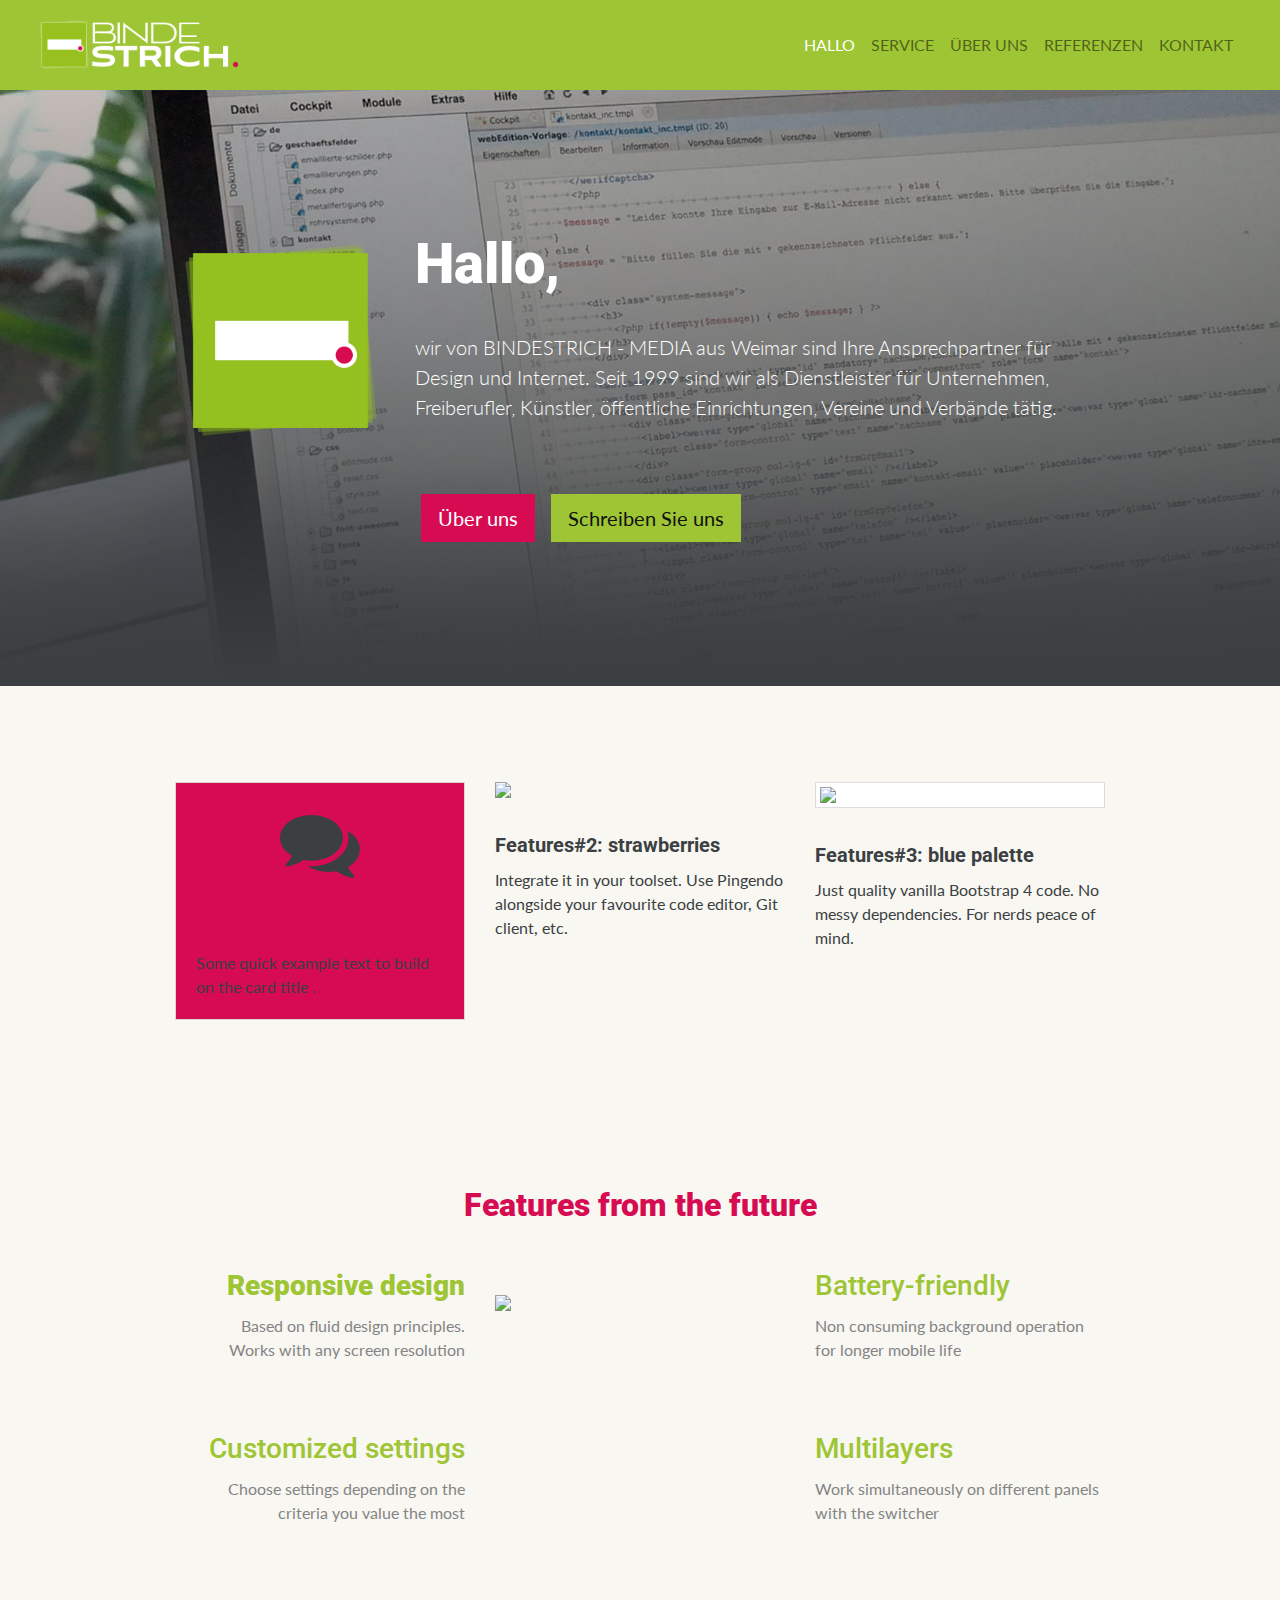
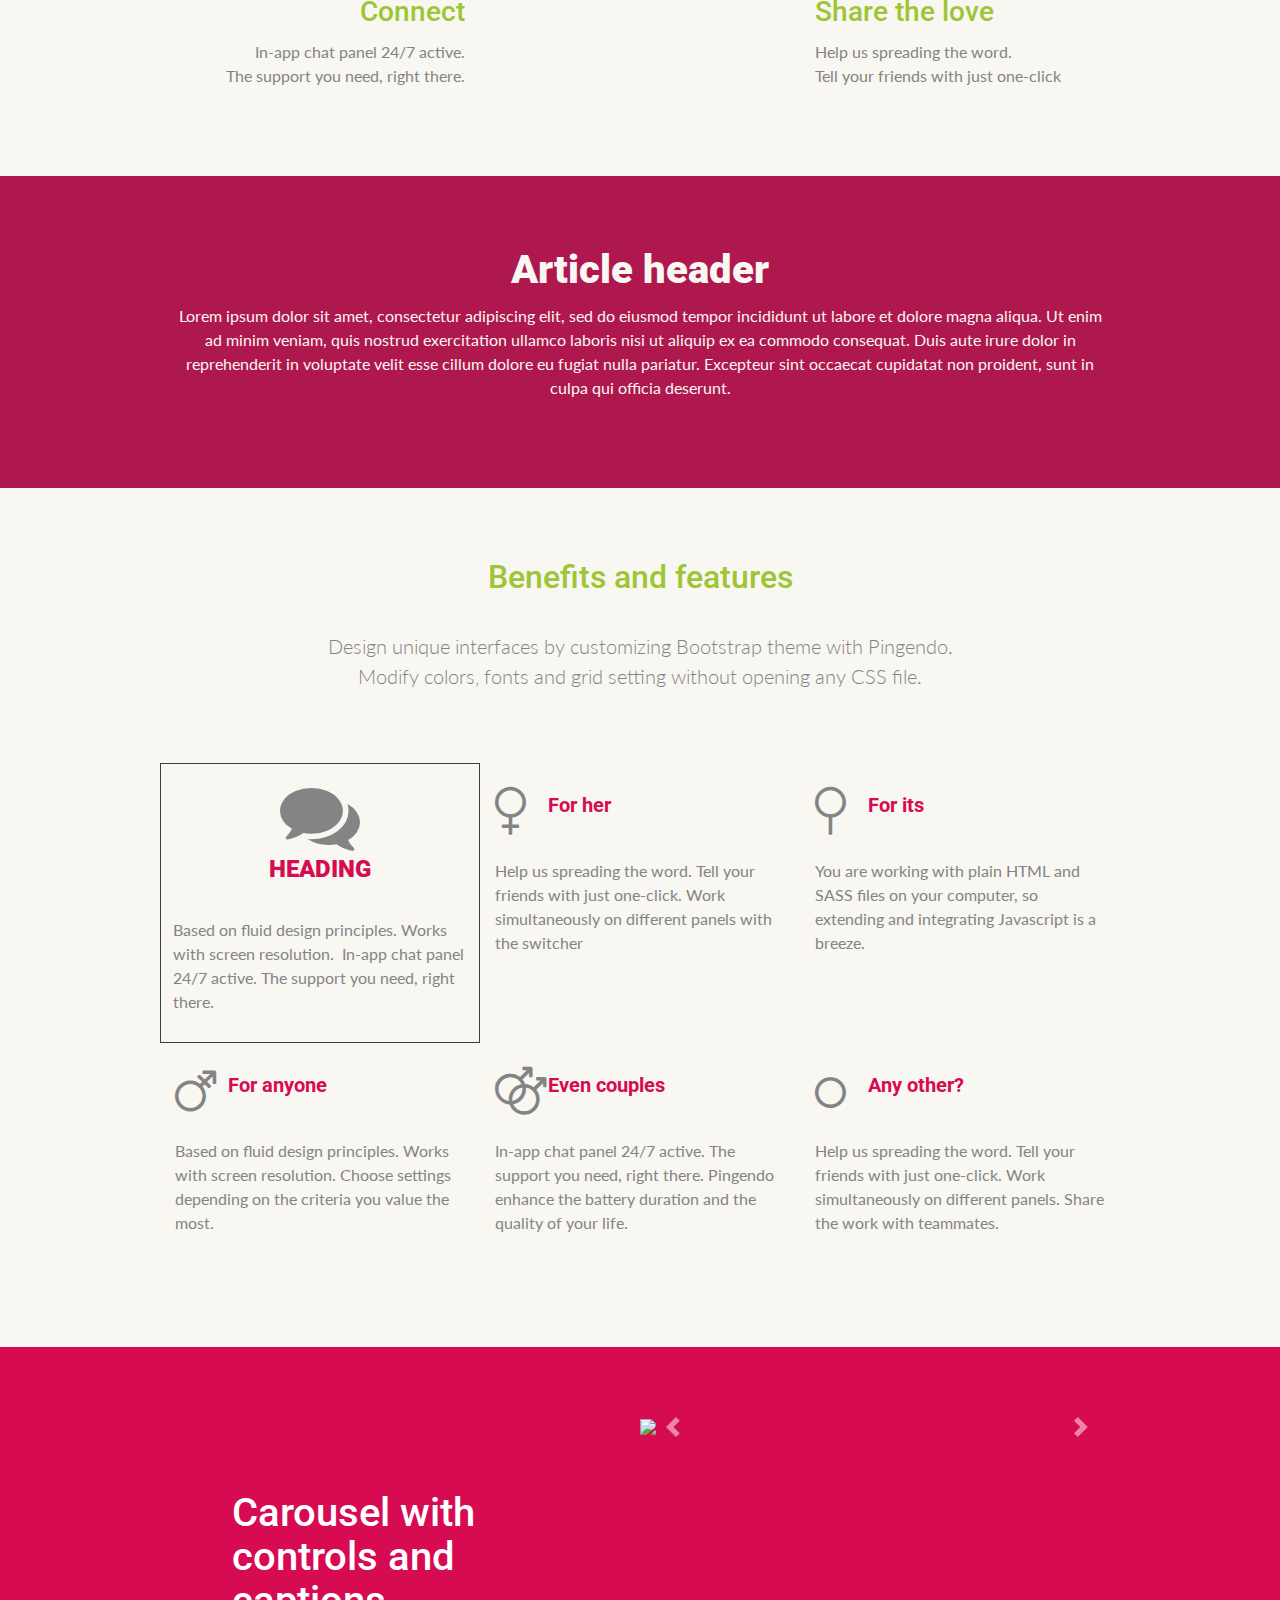
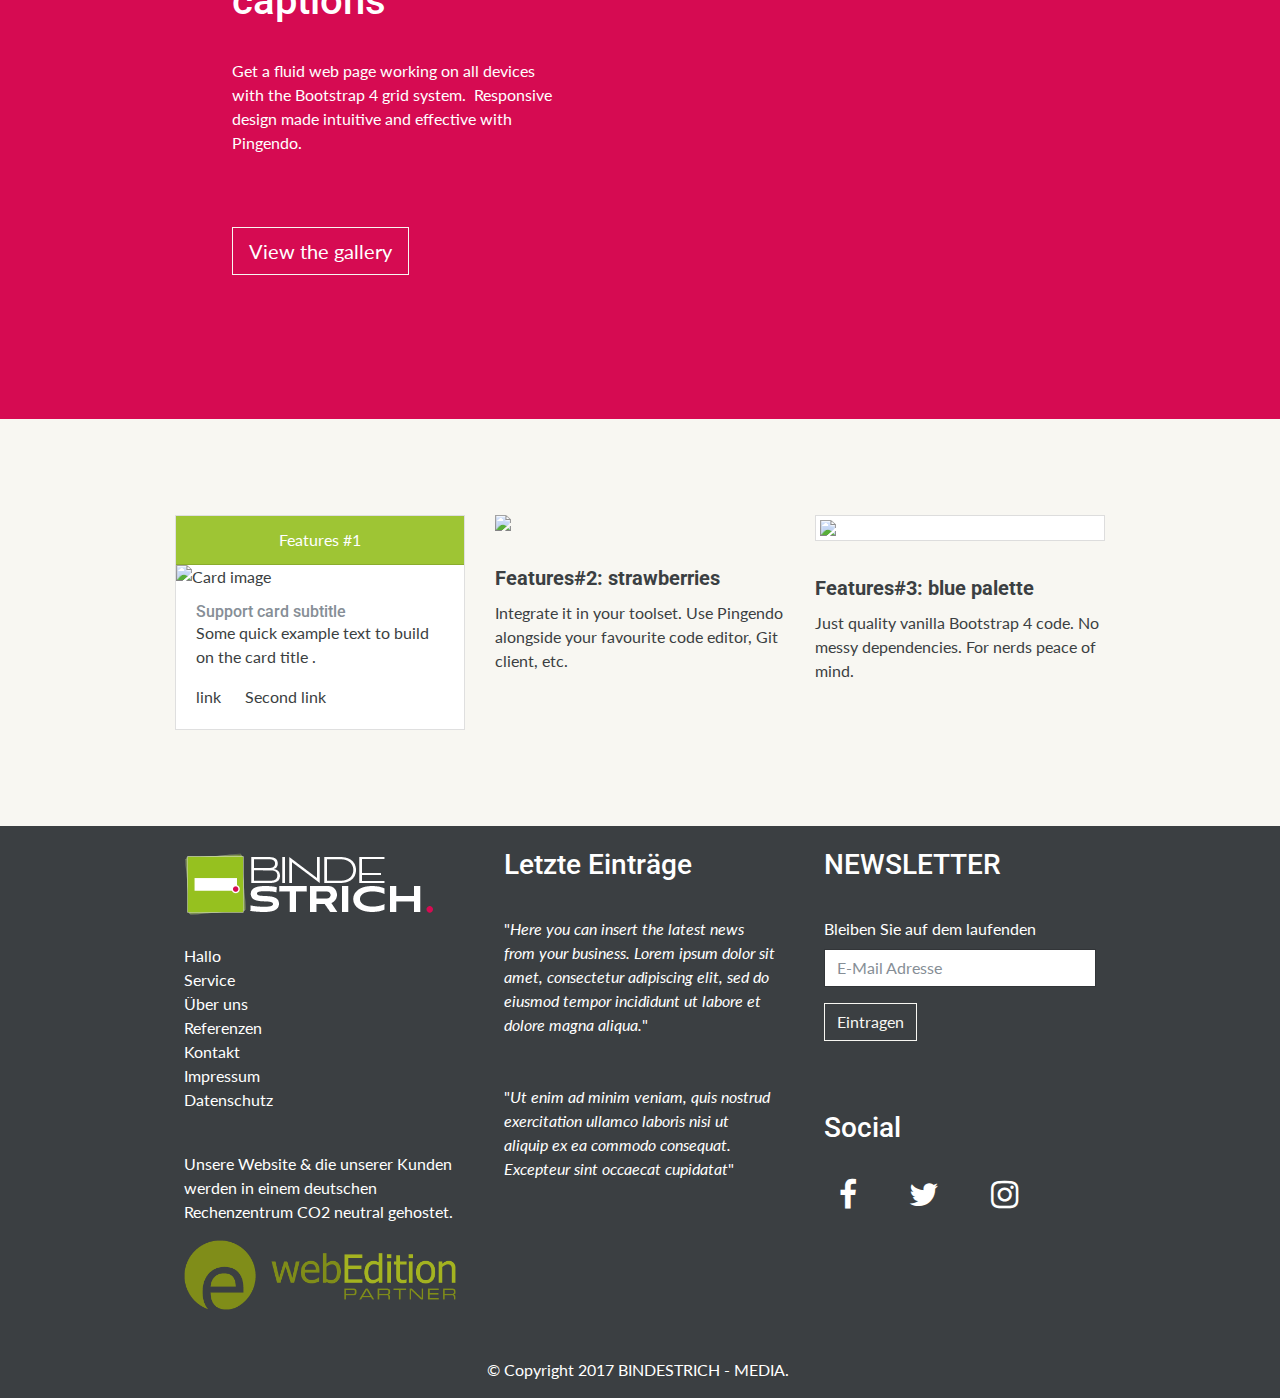
==== commit d4133e3e: "Commit from Pingendo" ====
--- a/index.html
+++ b/index.html
@@ -50,13 +50,13 @@
       </div>
     </div>
   </div>
-  <div class="py-5 bg-light text-dark">
-    <div class="container">
-      <div class="row">
-        <div class="col-md-4 my-3">
-          <div class="card">
-            <div class="card-body bg-light opaque-overlay"> <i class="d-block mx-auto fa fa-comments fa-5x"></i>
-              <h4 class="card-subtitle text-secondary text-center">Support card subtitle</h4>
+  <div class="py-5 bg-light text-dark" style="">
+    <div class="container">
+      <div class="row">
+        <div class="col-md-4 my-3">
+          <div class="card bg-light">
+            <div class="card-body bg-info"> <i class="d-block mx-auto fa fa-comments fa-5x text-center"></i>
+              <h4 class="card-subtitle text-secondary text-left py-3">Support card subtitle</h4>
               <p class="card-text p-y-1">Some quick example text to build on the card title .</p>
             </div>
           </div>
--- a/style-master.css
+++ b/style-master.css
@@ -1247,7 +1247,7 @@
   padding: 0.5rem 0;
   margin: 0.125rem 0 0;
   font-size: 1rem;
-  color: #3B3F42;
+  color: #848484;
   text-align: left;
   list-style: none;
   background-color: #fff;
@@ -2166,7 +2166,7 @@
     text-decoration: none;
     background-color: #f8f9fa; }
   .list-group-item-action:active {
-    color: #3B3F42;
+    color: #848484;
     background-color: #e9ecef; }
 
 .list-group-item {
@@ -2977,7 +2977,7 @@
 
 .popover-body {
   padding: 9px 14px;
-  color: #3B3F42; }
+  color: #848484; }
 
 @media print {
   *,
@@ -3075,7 +3075,7 @@
   font-size: 1rem;
   font-weight: normal;
   line-height: 1.5;
-  color: #3B3F42;
+  color: #848484;
   text-align: left;
   background-color: white; }
 
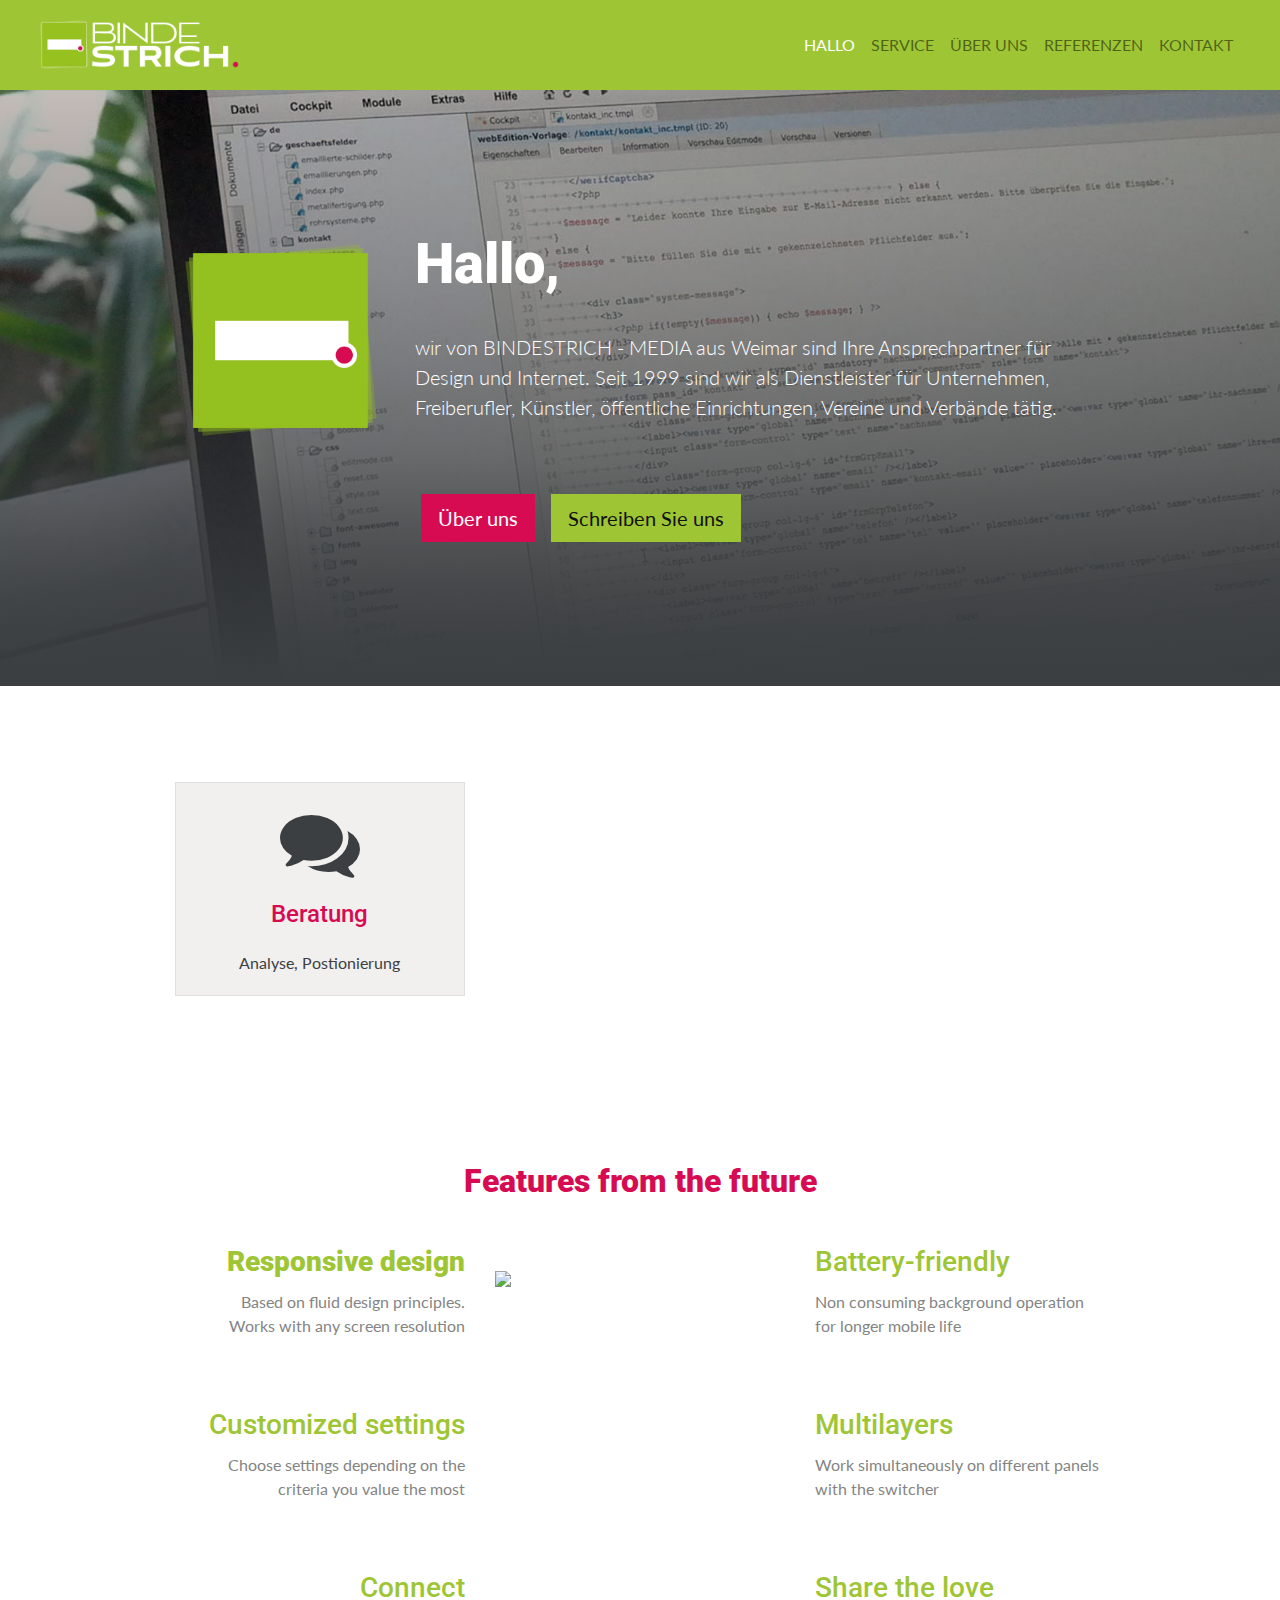
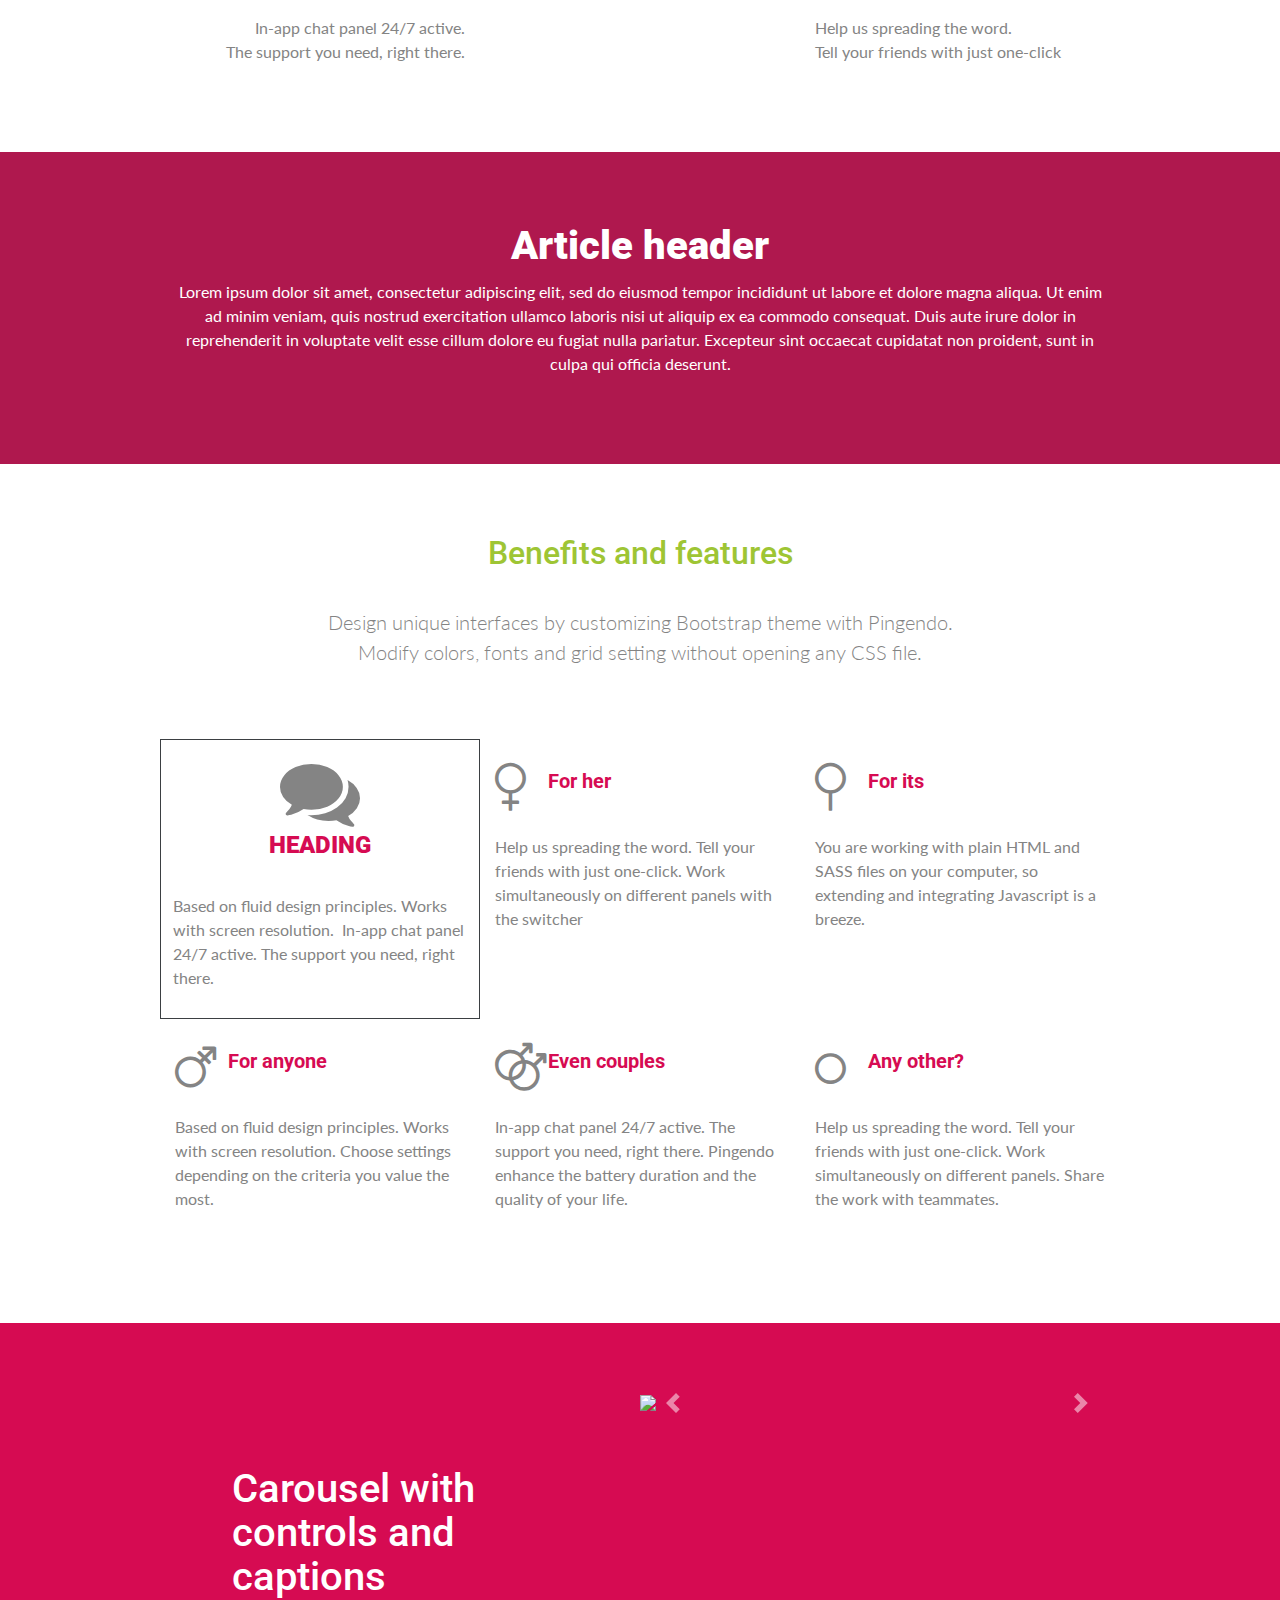
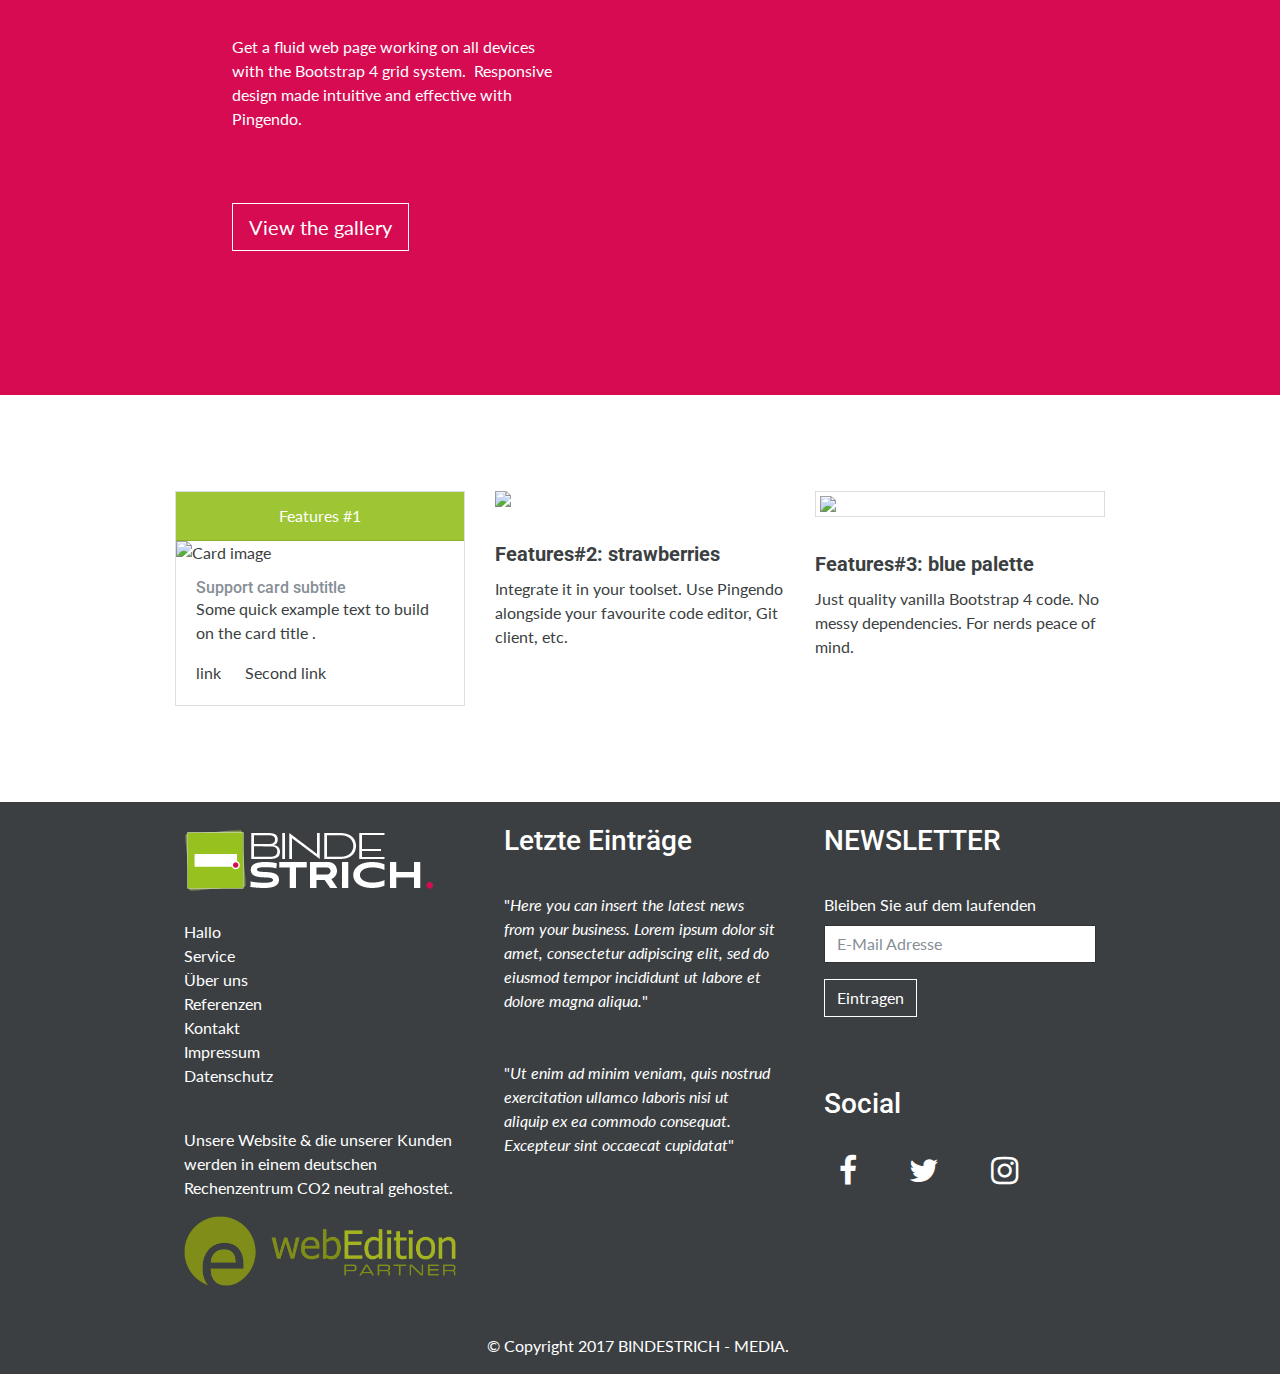
==== commit c61f8baf: "Commit from Pingendo" ====
--- a/index.html
+++ b/index.html
@@ -50,26 +50,16 @@
       </div>
     </div>
   </div>
-  <div class="py-5 bg-light text-dark" style="">
-    <div class="container">
-      <div class="row">
-        <div class="col-md-4 my-3">
+  <div class="py-5 bg-light text-dark text-center" style="">
+    <div class="container">
+      <div class="row">
+        <div class="col-md-4 my-3" style="">
           <div class="card bg-light">
             <div class="card-body bg-info"> <i class="d-block mx-auto fa fa-comments fa-5x text-center"></i>
-              <h4 class="card-subtitle text-secondary text-left py-3">Support card subtitle</h4>
-              <p class="card-text p-y-1">Some quick example text to build on the card title .</p>
-            </div>
-          </div>
-        </div>
-        <div class="col-md-4 my-3">
-          <img class="img-fluid d-block mb-4" src="https://pingendo.github.io/templates/sections/assets/features_strawberry.jpg">
-          <h5><b>Features#2: strawberries</b></h5>
-          <p class="mt-1">Integrate it in your toolset. Use Pingendo alongside your favourite code editor, Git client, etc.</p>
-        </div>
-        <div class="col-md-4 my-3">
-          <img class="img-fluid d-block mb-4 img-thumbnail" src="https://pingendo.github.io/templates/sections/assets/features_bluetable.jpg">
-          <h5><b>Features#3: blue palette</b></h5>
-          <p class="mt-1">Just quality vanilla Bootstrap 4 code. No messy dependencies. For nerds peace of mind.</p>
+              <h4 class="card-subtitle text-secondary py-3 text-center">Beratung</h4>
+              <p class="card-text p-y-1">Analyse, Postionierung</p>
+            </div>
+          </div>
         </div>
       </div>
     </div>
--- a/style-master.css
+++ b/style-master.css
@@ -59,13 +59,13 @@
     color: #0b2e13; }
 
 .alert-info {
-  color: #6f062b;
-  background-color: #f7cedc;
-  border-color: #f4bbcf; }
+  color: #7e7c7c;
+  background-color: #fcfcfc;
+  border-color: #fbfbfb; }
   .alert-info hr {
-    border-top-color: #f0a5c0; }
+    border-top-color: #eeeeee; }
   .alert-info .alert-link {
-    color: #3f0318; }
+    color: #646363; }
 
 .alert-warning {
   color: #856404;
@@ -86,13 +86,13 @@
     color: #491217; }
 
 .alert-light {
-  color: #81807e;
-  background-color: #fefdfc;
-  border-color: #fdfdfb; }
+  color: #858585;
+  background-color: white;
+  border-color: white; }
   .alert-light hr {
-    border-top-color: #f5f5ea; }
+    border-top-color: #f2f2f2; }
   .alert-light .alert-link {
-    color: #676665; }
+    color: #6c6c6c; }
 
 .alert-dark {
   color: #1f2122;
@@ -151,12 +151,12 @@
     background-color: #1e7e34; }
 
 .badge-info {
-  color: #fff;
-  background-color: #d60b52; }
+  color: #111;
+  background-color: #f2efef; }
   .badge-info[href]:focus, .badge-info[href]:hover {
-    color: #fff;
+    color: #111;
     text-decoration: none;
-    background-color: #a5093f; }
+    background-color: #dbd3d3; }
 
 .badge-warning {
   color: #111;
@@ -176,11 +176,11 @@
 
 .badge-light {
   color: #111;
-  background-color: #f8f7f2; }
+  background-color: #ffffff; }
   .badge-light[href]:focus, .badge-light[href]:hover {
     color: #111;
     text-decoration: none;
-    background-color: #e6e3d1; }
+    background-color: #e6e6e6; }
 
 .badge-dark {
   color: #fff;
@@ -417,23 +417,23 @@
     border-color: #1e7e34; }
 
 .btn-info {
-  color: #fff;
-  background-color: #d60b52;
-  border-color: #d60b52; }
+  color: #111;
+  background-color: #f2efef;
+  border-color: #f2efef; }
   .btn-info:hover {
-    color: #fff;
-    background-color: #b20944;
-    border-color: #a5093f; }
+    color: #111;
+    background-color: #e1dada;
+    border-color: #dbd3d3; }
   .btn-info:focus, .btn-info.focus {
-    box-shadow: 0 0 0 3px rgba(214, 11, 82, 0.5); }
+    box-shadow: 0 0 0 3px rgba(242, 239, 239, 0.5); }
   .btn-info.disabled, .btn-info:disabled {
-    background-color: #d60b52;
-    border-color: #d60b52; }
+    background-color: #f2efef;
+    border-color: #f2efef; }
   .btn-info:active, .btn-info.active,
   .show > .btn-info.dropdown-toggle {
-    background-color: #b20944;
+    background-color: #e1dada;
     background-image: none;
-    border-color: #a5093f; }
+    border-color: #dbd3d3; }
 
 .btn-warning {
   color: #111;
@@ -475,22 +475,22 @@
 
 .btn-light {
   color: #111;
-  background-color: #f8f7f2;
-  border-color: #f8f7f2; }
+  background-color: #ffffff;
+  border-color: #ffffff; }
   .btn-light:hover {
     color: #111;
-    background-color: #ebe8d9;
-    border-color: #e6e3d1; }
+    background-color: #ececec;
+    border-color: #e6e6e6; }
   .btn-light:focus, .btn-light.focus {
-    box-shadow: 0 0 0 3px rgba(248, 247, 242, 0.5); }
+    box-shadow: 0 0 0 3px rgba(255, 255, 255, 0.5); }
   .btn-light.disabled, .btn-light:disabled {
-    background-color: #f8f7f2;
-    border-color: #f8f7f2; }
+    background-color: #ffffff;
+    border-color: #ffffff; }
   .btn-light:active, .btn-light.active,
   .show > .btn-light.dropdown-toggle {
-    background-color: #ebe8d9;
+    background-color: #ececec;
     background-image: none;
-    border-color: #e6e3d1; }
+    border-color: #e6e6e6; }
 
 .btn-dark {
   color: #fff;
@@ -572,24 +572,24 @@
     border-color: #28a745; }
 
 .btn-outline-info {
-  color: #d60b52;
+  color: #f2efef;
   background-color: transparent;
   background-image: none;
-  border-color: #d60b52; }
+  border-color: #f2efef; }
   .btn-outline-info:hover {
     color: #fff;
-    background-color: #d60b52;
-    border-color: #d60b52; }
+    background-color: #f2efef;
+    border-color: #f2efef; }
   .btn-outline-info:focus, .btn-outline-info.focus {
-    box-shadow: 0 0 0 3px rgba(214, 11, 82, 0.5); }
+    box-shadow: 0 0 0 3px rgba(242, 239, 239, 0.5); }
   .btn-outline-info.disabled, .btn-outline-info:disabled {
-    color: #d60b52;
+    color: #f2efef;
     background-color: transparent; }
   .btn-outline-info:active, .btn-outline-info.active,
   .show > .btn-outline-info.dropdown-toggle {
     color: #fff;
-    background-color: #d60b52;
-    border-color: #d60b52; }
+    background-color: #f2efef;
+    border-color: #f2efef; }
 
 .btn-outline-warning {
   color: #ffc107;
@@ -632,24 +632,24 @@
     border-color: #dc3545; }
 
 .btn-outline-light {
-  color: #f8f7f2;
+  color: #ffffff;
   background-color: transparent;
   background-image: none;
-  border-color: #f8f7f2; }
+  border-color: #ffffff; }
   .btn-outline-light:hover {
     color: #fff;
-    background-color: #f8f7f2;
-    border-color: #f8f7f2; }
+    background-color: #ffffff;
+    border-color: #ffffff; }
   .btn-outline-light:focus, .btn-outline-light.focus {
-    box-shadow: 0 0 0 3px rgba(248, 247, 242, 0.5); }
+    box-shadow: 0 0 0 3px rgba(255, 255, 255, 0.5); }
   .btn-outline-light.disabled, .btn-outline-light:disabled {
-    color: #f8f7f2;
+    color: #ffffff;
     background-color: transparent; }
   .btn-outline-light:active, .btn-outline-light.active,
   .show > .btn-outline-light.dropdown-toggle {
     color: #fff;
-    background-color: #f8f7f2;
-    border-color: #f8f7f2; }
+    background-color: #ffffff;
+    border-color: #ffffff; }
 
 .btn-outline-dark {
   color: #3B3F42;
@@ -2260,22 +2260,22 @@
     border-color: #155724; }
 
 .list-group-item-info {
-  color: #6f062b;
-  background-color: #f4bbcf; }
+  color: #7e7c7c;
+  background-color: #fbfbfb; }
 
 a.list-group-item-info,
 button.list-group-item-info {
-  color: #6f062b; }
+  color: #7e7c7c; }
   a.list-group-item-info:focus, a.list-group-item-info:hover,
   button.list-group-item-info:focus,
   button.list-group-item-info:hover {
-    color: #6f062b;
-    background-color: #f0a5c0; }
+    color: #7e7c7c;
+    background-color: #eeeeee; }
   a.list-group-item-info.active,
   button.list-group-item-info.active {
     color: #fff;
-    background-color: #6f062b;
-    border-color: #6f062b; }
+    background-color: #7e7c7c;
+    border-color: #7e7c7c; }
 
 .list-group-item-warning {
   color: #856404;
@@ -2314,22 +2314,22 @@
     border-color: #721c24; }
 
 .list-group-item-light {
-  color: #81807e;
-  background-color: #fdfdfb; }
+  color: #858585;
+  background-color: white; }
 
 a.list-group-item-light,
 button.list-group-item-light {
-  color: #81807e; }
+  color: #858585; }
   a.list-group-item-light:focus, a.list-group-item-light:hover,
   button.list-group-item-light:focus,
   button.list-group-item-light:hover {
-    color: #81807e;
-    background-color: #f5f5ea; }
+    color: #858585;
+    background-color: #f2f2f2; }
   a.list-group-item-light.active,
   button.list-group-item-light.active {
     color: #fff;
-    background-color: #81807e;
-    border-color: #81807e; }
+    background-color: #858585;
+    border-color: #858585; }
 
 .list-group-item-dark {
   color: #1f2122;
@@ -3391,13 +3391,13 @@
 .table-info,
 .table-info > th,
 .table-info > td {
-  background-color: #f4bbcf; }
+  background-color: #fbfbfb; }
 
 .table-hover .table-info:hover {
-  background-color: #f0a5c0; }
+  background-color: #eeeeee; }
   .table-hover .table-info:hover > td,
   .table-hover .table-info:hover > th {
-    background-color: #f0a5c0; }
+    background-color: #eeeeee; }
 
 .table-warning,
 .table-warning > th,
@@ -3424,13 +3424,13 @@
 .table-light,
 .table-light > th,
 .table-light > td {
-  background-color: #fdfdfb; }
+  background-color: white; }
 
 .table-hover .table-light:hover {
-  background-color: #f5f5ea; }
+  background-color: #f2f2f2; }
   .table-hover .table-light:hover > td,
   .table-hover .table-light:hover > th {
-    background-color: #f5f5ea; }
+    background-color: #f2f2f2; }
 
 .table-dark,
 .table-dark > th,
@@ -3718,10 +3718,10 @@
   background-color: #1e7e34 !important; }
 
 .bg-info {
-  background-color: #d60b52 !important; }
+  background-color: #f2efef !important; }
 
 a.bg-info:focus, a.bg-info:hover {
-  background-color: #a5093f !important; }
+  background-color: #dbd3d3 !important; }
 
 .bg-warning {
   background-color: #ffc107 !important; }
@@ -3736,10 +3736,10 @@
   background-color: #bd2130 !important; }
 
 .bg-light {
-  background-color: #f8f7f2 !important; }
+  background-color: #ffffff !important; }
 
 a.bg-light:focus, a.bg-light:hover {
-  background-color: #e6e3d1 !important; }
+  background-color: #e6e6e6 !important; }
 
 .bg-dark {
   background-color: #3B3F42 !important; }
@@ -3781,7 +3781,7 @@
   border-color: #28a745 !important; }
 
 .border-info {
-  border-color: #d60b52 !important; }
+  border-color: #f2efef !important; }
 
 .border-warning {
   border-color: #ffc107 !important; }
@@ -3790,7 +3790,7 @@
   border-color: #dc3545 !important; }
 
 .border-light {
-  border-color: #f8f7f2 !important; }
+  border-color: #ffffff !important; }
 
 .border-dark {
   border-color: #3B3F42 !important; }
@@ -5511,10 +5511,10 @@
   color: #1e7e34 !important; }
 
 .text-info {
-  color: #d60b52 !important; }
+  color: #f2efef !important; }
 
 a.text-info:focus, a.text-info:hover {
-  color: #a5093f !important; }
+  color: #dbd3d3 !important; }
 
 .text-warning {
   color: #ffc107 !important; }
@@ -5529,10 +5529,10 @@
   color: #bd2130 !important; }
 
 .text-light {
-  color: #f8f7f2 !important; }
+  color: #ffffff !important; }
 
 a.text-light:focus, a.text-light:hover {
-  color: #e6e3d1 !important; }
+  color: #e6e6e6 !important; }
 
 .text-dark {
   color: #3B3F42 !important; }
